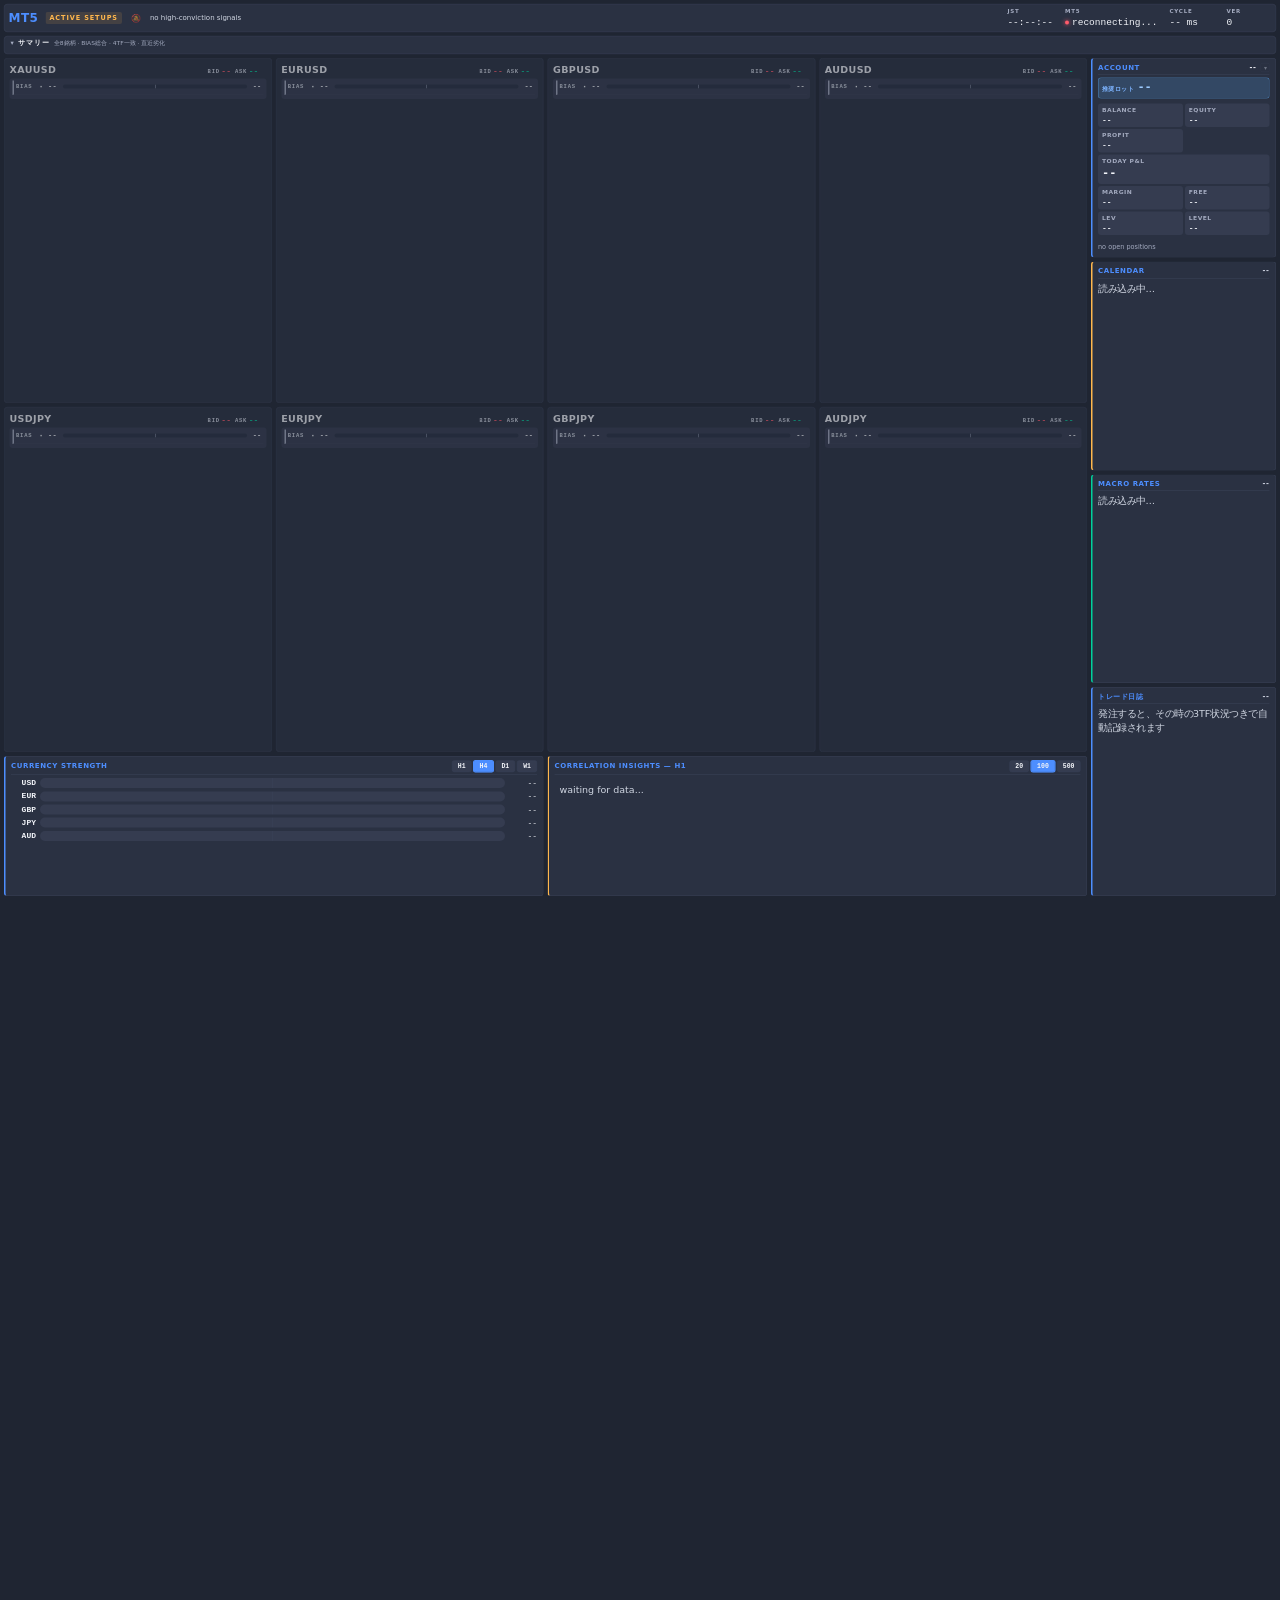
==== static/index.html @ f5095950 "feat(dashboard): trade journal, regime gate, summary bar + trigger-dedup/correlation fixes Accumulat" ====
<!DOCTYPE html>
<html lang="ja">
<head>
  <meta charset="UTF-8">
  <meta name="viewport" content="width=device-width, initial-scale=1">
  <title>MT5 Dashboard</title>
  <link rel="stylesheet" href="/static/app.css">
</head>
<body>

<header class="hdr">
  <div class="hdr-brand">
    <span class="brand-mark">MT5</span>
  </div>
  <div class="hdr-active" data-bind="active-setups">
    <span class="active-label">ACTIVE SETUPS</span>
    <span class="active-bell" data-bind="alert-toggle" role="button" tabindex="0"
          title="高確信アラート">🔕</span>
    <span class="active-chips" data-bind="active-chips"><span class="active-empty">no high-conviction signals</span></span>
  </div>
  <div class="hdr-stats">
    <div class="stat"><div class="stat-label">JST</div><div class="stat-val" data-bind="clock">--:--:--</div></div>
    <div class="stat"><div class="stat-label">MT5</div><div class="stat-val"><span class="dot off" data-bind="conn-dot"></span><span data-bind="conn-text">offline</span></div></div>
    <div class="stat"><div class="stat-label">CYCLE</div><div class="stat-val" data-bind="compute">-- ms</div></div>
    <div class="stat"><div class="stat-label">VER</div><div class="stat-val" data-bind="version">0</div></div>
  </div>
</header>

<details class="summary-bar" data-bind="summary" open>
  <summary class="sb-head">
    <span class="sb-title">サマリー</span>
    <span class="sb-sub">全8銘柄 · BIAS総合 · 4TF一致 · 直近劣化</span>
  </summary>
  <div class="sb-cells" data-bind="summary-cells"></div>
</details>

<main class="grid">
  <section class="symbols" data-bind="symbols-grid"></section>
</main>

<aside class="side">
    <div class="card account-card">
      <div class="card-title">
        <span class="title-accent">Account</span>
        <span class="acc-identity-wrap">
          <span data-bind="acc-identity">--</span>
          <button class="broker-toggle" data-bind="broker-toggle" title="ブローカー切替" aria-haspopup="menu">▾</button>
          <div class="broker-menu" data-bind="broker-menu" hidden></div>
        </span>
      </div>
      <div class="acc-reco" title="検証済みロットラダー: 資金10万円ごとに0.01ロット (上限10)">
        <span class="acc-reco-label">推奨ロット</span>
        <span class="acc-reco-val mono" data-bind="acc-reco">--</span>
        <span class="acc-reco-sub" data-bind="acc-reco-sub"></span>
      </div>
      <div class="acc-grid">
        <div class="acc-cell"><div class="acc-label">Balance</div><div class="acc-val mono" data-bind="acc-balance">--</div></div>
        <div class="acc-cell"><div class="acc-label">Equity</div><div class="acc-val mono" data-bind="acc-equity">--</div></div>
        <div class="acc-cell"><div class="acc-label">Profit</div><div class="acc-val mono" data-bind="acc-profit">--</div></div>
        <div class="acc-cell pnl"><div class="acc-label">Today P&L</div><div class="acc-val big mono" data-bind="acc-today">--</div></div>
        <div class="acc-cell"><div class="acc-label">Margin</div><div class="acc-val mono" data-bind="acc-margin">--</div></div>
        <div class="acc-cell"><div class="acc-label">Free</div><div class="acc-val mono" data-bind="acc-free">--</div></div>
        <div class="acc-cell"><div class="acc-label">Lev</div><div class="acc-val mono" data-bind="acc-lev">--</div></div>
        <div class="acc-cell"><div class="acc-label">Level</div><div class="acc-val mono" data-bind="acc-level">--</div></div>
      </div>
      <div class="acc-positions" data-bind="positions">
        <div class="empty">no open positions</div>
      </div>
    </div>

    <div class="card calendar-card">
      <div class="card-title"><span class="title-accent">Calendar</span><span data-bind="cal-source" class="mute">--</span></div>
      <div class="cal-list" data-bind="calendar"><div class="empty mute">読み込み中…</div></div>
    </div>

    <div class="card macro-card">
      <div class="card-title"><span class="title-accent">Macro Rates</span><span data-bind="macro-status" class="mute">--</span></div>
      <div class="macro-list" data-bind="macro"><div class="empty mute">読み込み中…</div></div>
    </div>

    <div class="card journal-card">
      <div class="card-title"><span class="title-accent">トレード日誌</span><span data-bind="journal-status" class="mute">--</span></div>
      <div class="journal-list" data-bind="journal"><div class="empty mute">発注すると、その時の3TF状況つきで自動記録されます</div></div>
    </div>
  </aside>

<footer class="bottom">
  <section class="card strength-card">
    <div class="card-title">
      <span class="title-accent">Currency Strength</span>
      <span class="pill-group" data-bind="strength-windows"></span>
    </div>
    <div class="strength-rows" data-bind="strength-rows"></div>
  </section>

  <section class="card corr-card">
    <div class="card-title">
      <span class="title-accent">Correlation Insights — H1</span>
      <span class="pill-group" data-bind="corr-windows"></span>
    </div>
    <div class="concentration" data-bind="concentration"></div>
    <div class="corr-list" data-bind="corr-list">
      <div class="empty mute">waiting for data...</div>
    </div>
  </section>
</footer>

<!-- Discretionary order confirmation (mandatory before any live order). -->
<div id="order-confirm" class="order-confirm" hidden>
  <div class="oc-box">
    <div class="oc-title" data-bind="oc-title">注文確認</div>
    <div class="oc-detail" data-bind="oc-detail"></div>
    <div class="oc-result" data-bind="oc-result"></div>
    <div class="oc-actions">
      <button class="oc-cancel" type="button">キャンセル</button>
      <button class="oc-go" type="button">確定して発注</button>
    </div>
  </div>
</div>

<script src="/static/app.js"></script>
</body>
</html>
---- static/app.css ----
/* ============================================================
   MT5 Lite Dashboard — vanilla CSS, no framework.
   Brighter dark-mode palette, big readable type, clear hierarchy.
   ============================================================ */

:root {
    /* --- Surfaces & lines ---------------------------------------------- */
    --bg:           #1f2532;
    --bg-soft:      #283044;
    --panel:        #2a3142;
    --panel-2:      #353c50;
    --border:       #3a4258;
    --border-hover: rgba(255, 255, 255, 0.32);  /* card hover, visible Δ */

    /* --- Foreground tiers (3-step) ------------------------------------- */
    /* --fg     = primary text / numbers
       --fg-2   = labels, secondary text (>=4.5:1 contrast on --bg)
       --fg-3   = footnotes, captions, "dim" tier (>=3:1 contrast) */
    --fg:           #f2f4f9;
    --fg-2:         #d0d6e2;
    --fg-3:         #a4abc0;
    --fg-muted:     #d0d6e2;   /* legacy alias for --fg-2 — keep until sweep */
    --fg-dim:       #a4abc0;   /* legacy alias for --fg-3 */

    /* --- Semantic colours ---------------------------------------------- */
    --buy:          #00d09c;
    --sell:         #ff5b6b;
    --warning:      #ffb74d;
    --critical:     #ff3d54;
    --accent:       #4d8eff;
    --info:         #78aaff;   /* macro-key tint */
    --tier-trusted:      #1f6f54;
    --tier-caution:      #7a5a1e;
    --tier-insufficient: #4a4f5c;

    /* --- Type scale (7-step, pick from these only) --------------------- */
    /* Scale bumped up for readability — every size lives here so the whole
       app grows together; tune these, not individual rules. */
    --text-3xs:     11px;   /* micro caps inside dense badges */
    --text-2xs:     12px;   /* table footnote / pill labels */
    --text-xs:      13px;   /* row text in dense tables */
    --text-sm:      14px;   /* body / card titles */
    --text-md:      16px;   /* emphasised values */
    --text-lg:      19px;   /* hero numbers (acc Equity, P&L) */
    --text-xl:      24px;   /* P&L when hero, stat-val */

    /* --- Weight scale (4-step) ----------------------------------------- */
    --weight-normal: 500;
    --weight-medium: 700;
    --weight-bold:   800;
    --weight-heavy:  900;

    /* --- Spacing scale ------------------------------------------------- */
    --space-1:      2px;
    --space-2:      4px;
    --space-3:      6px;
    --space-4:      8px;     /* primary gap */
    --space-5:      12px;
    --space-6:      16px;
    --space-7:      24px;

    /* --- Letter-spacing (3-step) --------------------------------------- */
    --track-tight:  0.04em;
    --track-normal: 0.08em;
    --track-loose:  0.14em;

    /* --- Layout -------------------------------------------------------- */
    --side-w:       370px;    /* right sidebar (account/calendar/macro) width */

    /* --- Shape & motion ------------------------------------------------ */
    --gap:var(--space-4);     /* legacy alias for --space-4 */
    --radius:       6px;
    --radius-sm:    4px;     /* tags, chips, micro pills */

    /* --- Typefaces ----------------------------------------------------- */
    --mono:         "JetBrains Mono", "Cascadia Mono", "Consolas", monospace;
    --ui:           "Inter", "Segoe UI", "Yu Gothic UI", system-ui, sans-serif;
}

*, *::before, *::after { box-sizing: border-box; }
/* Auto-fit: the dashboard is laid out at a fixed 2560×1440 "design" and the
   running browser is scaled to its actual window via transform — see
   applyDisplayFit() in app.js. The HTML element holds the dark background
   for any letterbox area; transform-origin keeps the scaled body anchored
   to the top-left. */
html { margin:0; padding:0; height: 100%; overflow: hidden; background: var(--bg); }
/* Single body block — was previously declared twice with conflicting props
   (legacy A: typography; legacy B: grid layout). Merged for clarity. */
body {
    margin:0;
    transform-origin: top left;
    background: var(--bg);
    color: var(--fg);
    font-family: var(--ui);
    font-size: var(--text-lg);
    line-height: 1.4;
    overflow: hidden;
    display: grid;
    /* Right sidebar (account/calendar/macro) spans the middle + bottom rows so
       it runs the full height — more room — while the bottom strength /
       correlation row stays under the main column, lining up exactly with the
       expanded panel's two halves (①②). */
    grid-template-columns: 1fr var(--side-w);
    /* Row 2 (auto) is the collapsible summary bar: full width, content-height
       (≈ a single cell row when open, just its header when collapsed). It eats
       into main's 1fr only by what it actually occupies. */
    grid-template-rows: 56px auto 1fr 280px;
    grid-template-areas:
        "header  header"
        "summary summary"
        "main    side"
        "bottom  side";
    gap:var(--gap);
    padding:var(--gap);
    /* Pre-JS fallback so the page is not broken if the script is slow;
       applyDisplayFit() overrides width / height / transform inline. */
    width: 100vw;
    height: 100vh;
}

/* --- Utility classes --------------------------------------------------- */
.mono     { font-family: var(--mono); }
.mute     { color: var(--fg-2); }

/* ============================================================
   Layout: body grid — header (full width) / main (1fr) + side
   (var(--side-w), spans middle+bottom rows) / bottom (under main, 50/50)
   ============================================================ */

.hdr {
    background: var(--panel);
    border: 1px solid var(--border);
    border-radius: var(--radius);
    padding:0 var(--gap);
    display: flex;
    justify-content: space-between;
    align-items: center;
    gap:14px;
}
.hdr-brand { display: flex; align-items: baseline; gap:var(--space-4); flex: 0 0 auto; }

/* Active Setups strip — the headline answer to "act now?". Made
   intentionally loud: the strip is where the trader looks first. */
.hdr-active {
    flex: 1 1 auto;
    display: flex; align-items: center; gap:14px;
    overflow: hidden;
}
.hdr-active .active-label {
    font-size: var(--text-xs); letter-spacing: var(--track-loose); font-weight: var(--weight-heavy);
    color: var(--warning); text-transform: uppercase;
    white-space: nowrap;
    padding:3px var(--space-4);
    border-radius: var(--radius-sm);
    background: rgba(255, 183, 77, 0.12);
}
/* High-conviction alert toggle (bell). Dim when off, cyan-lit when armed,
   amber pulse while waiting for the browser notification permission. */
.hdr-active .active-bell {
    flex: 0 0 auto; cursor: pointer; user-select: none;
    font-size: var(--text-md); line-height: 1; padding:2px 4px;
    border-radius: var(--radius-sm); opacity: 0.55; transition: opacity 120ms, background-color 120ms;
}
.hdr-active .active-bell:hover { opacity: 1; background: rgba(255,255,255,0.06); }
.hdr-active .active-bell.on { opacity: 1; background: rgba(95,179,255,0.18); }
.hdr-active .active-bell.pending { opacity: 1; background: rgba(255,183,77,0.18); }
.hdr-active .active-chips {
    display: flex; gap:10px; flex-wrap: nowrap; overflow: hidden;
    flex: 1 1 auto;
}
.hdr-active .active-empty {
    color: var(--fg-2); font-size: var(--text-sm);
}
.active-chip {
    display: inline-flex; align-items: center; gap:7px;
    padding:5px var(--space-5);
    border-radius: 16px;
    font-family: var(--mono); font-weight: var(--weight-bold); font-size: var(--text-md);
    background: var(--panel-2);
    border: 1px solid var(--border);
    white-space: nowrap;
    transition: border-color 0.15s, box-shadow 0.15s;
}
/* Hover signals interactivity by brightening the border — no translateY
   jitter. The chip is a status read-out, not a button, so the lift was
   visual noise on a data-dense dashboard. */
.active-chip:hover {
    border-color: var(--border-hover);
}
.active-chip .ac-sym   { color: var(--fg); }
.active-chip .ac-side  { font-size: var(--text-sm); letter-spacing: var(--track-normal);
                         font-weight: var(--weight-bold); }
.active-chip .ac-score { color: var(--fg-2); font-size: var(--text-xs); }
/* Strong tier: 1-px coloured ring is enough — the 16px outer glow was
   stacking with .active-chip:hover shadow + .ac-score colour into visual
   noise. Single ring keeps the urgency without the after-effects look. */
.active-chip.strong-buy {
    border-color: var(--buy);
    background: rgba(0, 208, 156, 0.22);
    box-shadow: 0 0 0 1px var(--buy);
}
.active-chip.strong-buy   .ac-side,
.active-chip.strong-buy   .ac-sym { color: var(--buy); }
.active-chip.buy          { border-color: var(--buy);
                            background: rgba(0, 208, 156, 0.10); }
.active-chip.buy          .ac-side,
.active-chip.buy          .ac-sym { color: var(--buy); }
.active-chip.sell         { border-color: var(--sell);
                            background: rgba(255, 91, 107, 0.10); }
.active-chip.sell         .ac-side,
.active-chip.sell         .ac-sym { color: var(--sell); }
.active-chip.strong-sell {
    border-color: var(--sell);
    background: rgba(255, 91, 107, 0.14);     /* lightened from 0.22 so the red text clears 3:1 vs the wash */
    box-shadow: 0 0 0 1px var(--sell);
}
.active-chip.strong-sell  .ac-side,
.active-chip.strong-sell  .ac-sym { color: var(--sell); }
/* #3 regime-degraded: high-conviction but the live rolling PF is ≥30% below the
   16Y baseline → demoted to 様子見. Amber, muted, no directional colour, so it
   reads as "stand aside", not an entry. Alert is suppressed (see fireSetupAlerts). */
.active-chip.degraded {
    border-color: var(--warning);
    border-style: dashed;
    background: rgba(255, 183, 77, 0.08);
    opacity: 0.82;
}
.active-chip.degraded .ac-sym  { color: var(--fg-2); }
.active-chip.degraded .ac-side { color: var(--warning); }
.active-chip.degraded .ac-score { color: var(--fg-3); }
.brand-mark {
    font-size: var(--text-xl);
    font-weight: var(--weight-bold);
    color: var(--accent);
    letter-spacing: var(--track-tight);
}
.hdr-stats { display: flex; gap:var(--space-7); }
.stat { display: flex; flex-direction: column; gap:var(--space-1); min-width: 90px; }
.stat-label {
    font-size: var(--text-3xs); letter-spacing: var(--track-loose);
    font-weight: var(--weight-medium);
    color: var(--fg-3); text-transform: uppercase;   /* muted label vs bright .stat-val */
}
.stat-val {
    font-family: var(--mono); font-size: var(--text-lg); font-weight: var(--weight-normal);
    display: flex; align-items: center; gap:var(--space-3);
}
.dot { width: 8px; height: 8px; border-radius: 50%; display: inline-block; }
.dot.on  { background: var(--buy);  box-shadow: 0 0 8px var(--buy); }
.dot.off { background: var(--sell); box-shadow: 0 0 8px var(--sell); }

/* ============================================================
   Main: symbols grid (the account/calendar/macro aside is a body-level
   column — see the body grid areas above, not nested here)
   ============================================================ */

/* Body-level grid placement (areas defined on <body>). */
.hdr         { grid-area: header; }
.summary-bar { grid-area: summary; }
.grid        { grid-area: main; }
.side        { grid-area: side; }
.bottom      { grid-area: bottom; }

/* ============================================================
   Summary bar (#5) — collapsible, full-width decision strip above the grid.
   One cell per symbol: BIAS composite + 4-TF EMA alignment + 様子見 flag, so
   the order-relevant facts are legible at the top without scanning 8 panels.
   Complements the header's ACTIVE SETUPS (which is high-conviction-only).
   ============================================================ */
.summary-bar {
    background: var(--panel);
    border: 1px solid var(--border);
    border-radius: var(--radius);
    min-width: 0; overflow: hidden;
}
.sb-head {
    display: flex; align-items: baseline; gap:var(--space-4);
    padding:4px var(--space-5);
    cursor: pointer; user-select: none;
    list-style: none;                 /* Firefox default marker */
}
.sb-head::-webkit-details-marker { display: none; }   /* Chrome/Safari marker */
.sb-head::before {
    content: '▾'; color: var(--fg-3); font-size: var(--text-xs);
}
.summary-bar:not([open]) .sb-head::before { content: '▸'; }
.sb-title {
    font-family: var(--mono); font-weight: var(--weight-bold);
    letter-spacing: var(--track-loose); text-transform: uppercase;
    font-size: var(--text-sm); color: var(--fg);
}
.sb-sub { color: var(--fg-3); font-size: var(--text-2xs); }
.sb-cells {
    display: grid;
    grid-template-columns: repeat(8, minmax(0, 1fr));
    gap:var(--space-2);
    padding:0 var(--space-3) var(--space-3);
}
.sb-cell {
    display: flex; flex-direction: column; gap:2px;
    padding:4px 7px; min-width: 0;
    background: var(--panel-2);
    border-radius: var(--radius-sm);
    border-left: 3px solid var(--fg-3);
    cursor: pointer;
}
.sb-cell:hover { background: var(--panel); }
.sb-cell.buy, .sb-cell.strong-buy   { border-left-color: var(--buy); }
.sb-cell.sell, .sb-cell.strong-sell { border-left-color: var(--sell); }
.sb-cell.degraded { border-left-color: var(--warning); border-left-style: dashed; }
.sb-row1 {
    display: flex; align-items: baseline; justify-content: space-between; gap:4px;
}
.sb-sym {
    font-family: var(--mono); font-weight: var(--weight-bold);
    font-size: var(--text-xs); color: var(--fg);
    overflow: hidden; text-overflow: ellipsis;
}
.sb-flag { font-size: var(--text-3xs); color: var(--warning); font-weight: 700; white-space: nowrap; }
.sb-bias { font-family: var(--mono); font-weight: 800; font-size: var(--text-md); }
.sb-bias.buy, .sb-bias.strong-buy   { color: var(--buy); }
.sb-bias.sell, .sb-bias.strong-sell { color: var(--sell); }
.sb-bias.neutral, .sb-bias.na       { color: var(--fg-2); }
.sb-tfs { display: flex; gap:5px; font-family: var(--mono); font-size: var(--text-3xs); }
.sb-tf  { color: var(--fg-3); white-space: nowrap; }
.sb-tf .up { color: var(--buy); }
.sb-tf .dn { color: var(--sell); }
.sb-empty { padding:4px var(--space-5) 8px; color: var(--fg-3); font-size: var(--text-2xs); }

.grid {
    display: grid;
    grid-template-columns: 1fr;   /* sidebar is now a body-level column */
    gap:var(--gap);
    min-height: 0;
}
/* 4×2 panel grid — row 1 = 金 + USD majors, row 2 = JPY crosses.
   Each panel is now ~25% wider than the old 5-col layout, giving the
   in-panel data (BIAS / signal chips / DWS state) real breathing room. */
.symbols {
    display: grid;
    grid-template-columns: repeat(4, minmax(0, 1fr));
    grid-template-rows: repeat(2, minmax(0, 1fr));
    gap:var(--gap);
    min-height: 0;
    overflow: hidden;
}
/* When one panel is clicked to expand, it takes the entire symbols area
   and the other 7 panels are hidden. Click again (or press Esc / ✕) to restore. */
.symbols.has-expanded {
    grid-template-columns: 1fr;
    grid-template-rows: 1fr;
}
.symbols.has-expanded .panel:not(.expanded) { display: none; }

.side {
    display: flex; flex-direction: column; gap:var(--gap);
    min-height: 0; overflow: hidden;
}

/* ============================================================
   Card base
   ============================================================ */

.card {
    background: var(--panel);
    border: 1px solid var(--border);
    border-left: 3px solid var(--accent);
    border-radius: var(--radius);
    padding:var(--space-4) var(--space-5) var(--space-4) 11px;     /* trim left pad 1 px so the 3 px bar doesn't expand the inner area */
    display: flex; flex-direction: column; gap:var(--space-3);
    min-height: 0;
    transition: border-color 0.15s, box-shadow 0.15s;
}
/* Card hover: previous border-color rgba(.16) had ~1.4:1 contrast vs --bg
   so the change was invisible. --border-hover brings it to a clearly visible
   delta while keeping the change subtle on a dense dashboard. */
.card:hover {
    border-color: var(--border-hover);
    box-shadow: 0 2px 8px rgba(0, 0, 0, 0.25);
}
/* Per-card accent colors give each card a glanceable identity bar. */
.account-card   { border-left-color: var(--accent); }
.calendar-card  { border-left-color: var(--warning); }
.macro-card     { border-left-color: var(--buy); }
.strength-card  { border-left-color: var(--accent); }
.corr-card      { border-left-color: var(--warning); }
.card-title {
    display: flex; justify-content: space-between; align-items: baseline;
    font-size: var(--text-sm); font-weight: var(--weight-bold); letter-spacing: var(--track-normal);
    text-transform: uppercase;
    border-bottom: 1px solid var(--border);
    padding-bottom:var(--space-2);
}
.title-accent { color: var(--accent); }

/* ============================================================
   Symbol panel — hero-driven, activity-glow
   ============================================================ */

.panel {
    background: var(--panel);
    border: 1px solid var(--border);
    border-radius: var(--radius);
    padding:var(--space-4) 10px;
    display: flex; flex-direction: column; gap:5px;
    min-height: 0; overflow: hidden;
    transition: border-color 0.2s, box-shadow 0.2s, opacity 0.2s;
    cursor: pointer;
}
/* Hover signals "this is clickable" via border-color only — the previous
   translateY lift jittered the dashboard every time the cursor crossed a
   symbol panel, which is a frequent action on a data dashboard. */
.panel:hover {
    border-color: var(--accent);
    box-shadow: 0 0 0 1px var(--accent);
}
.panel.quiet  { opacity: 0.6; }
.panel.quiet:hover { opacity: 1; }
/* .active and .touch are the highest-signal states (DWS-SMT firing /
   structure touch). Keep the inner ring; drop the outer glow that was
   making the dashboard look like an after-effects template. Border colour
   carries enough urgency. */
.panel.active {
    border-color: var(--warning);
    box-shadow: 0 0 0 1px var(--warning);
}
.panel.touch {
    border-color: var(--critical);
    box-shadow: 0 0 0 1px var(--critical);
}

.panel-head {
    display: flex; justify-content: space-between; align-items: baseline;
    gap:var(--space-4); flex-wrap: nowrap;
}
.panel-sym {
    font-weight: var(--weight-bold);
    color: var(--fg);
    letter-spacing: var(--track-tight);
    font-size: var(--text-lg);
}

.quote {
    display: flex; gap:var(--space-4); align-items: baseline;
    font-family: var(--mono); font-weight: var(--weight-medium);
    font-size: var(--text-md);
    overflow: hidden;
}
.quote .bid { color: var(--sell); }
.quote .ask { color: var(--buy); }
.quote .lbl {
    font-size: var(--text-3xs); letter-spacing: var(--track-loose);
    color: var(--fg-2);
    text-transform: uppercase; font-weight: var(--weight-medium);
    margin-right:3px;
}
.quote .spread {
    color: var(--fg-muted); font-weight: 500;
    font-size: 0.65em;
    align-self: baseline;
}
.quote .age {
    color: var(--fg-dim); font-size: 0.6em; align-self: baseline;
}

/* Panel close button (✕) — visible only when panel is .expanded. */
.panel-close {
    display: none;
    background: var(--panel-2);
    color: var(--fg-muted);
    border: 1px solid var(--border);
    border-radius: 4px;
    font-family: var(--mono); font-weight: 800;
    font-size: var(--text-lg);
    padding:var(--space-2) 10px;
    cursor: pointer;
    line-height: 1;
}
.panel-close:hover { color: var(--fg); border-color: var(--accent); }
.panel.expanded .panel-close { display: inline-block; }

/* ============================================================
   Composite bias badge — the headline answer per symbol.
   ============================================================ */

/* BIAS now lives INSIDE .signals as that block's header (#5 consolidation:
   the headline direction and the per-TF matrix are one card, not two stacked
   blocks). So it drops its own panel chrome (bg/radius) and instead separates
   from the matrix below with a divider. The 2nd column is minmax(0,auto) and
   comp-text ellipsises, so even the large expanded fonts can never overflow. */
.composite {
    display: grid;
    grid-template-columns: auto minmax(0,auto) 1fr auto;
    align-items: center;
    column-gap:var(--space-5);
    font-family: var(--mono);
    font-size: var(--text-sm);
    padding:2px 4px 6px;
    /* 3px left accent kept — paintSignals colours it by direction. */
    border-left: 3px solid var(--fg-3);
    border-bottom: 1px solid var(--border);
    margin-bottom:3px;
}
.composite .comp-label {
    font-size: var(--text-3xs); letter-spacing: var(--track-loose);
    font-weight: var(--weight-bold);
    color: var(--fg-2); text-transform: uppercase;
}
.composite .comp-main {
    display: flex; align-items: center; gap:var(--space-4);
    min-width: 0;
}
.composite .comp-arrow { font-weight: var(--weight-heavy); font-size: var(--text-lg); line-height: 1; }
.composite .comp-text  { font-weight: var(--weight-bold); letter-spacing: var(--track-tight);
                         overflow: hidden; text-overflow: ellipsis; white-space: nowrap; min-width: 0; }
.composite .comp-score { color: var(--fg); font-weight: var(--weight-bold);
                         font-size: var(--text-sm); justify-self: end; }

/* Score gauge — shows -10 ... +10 as a horizontal bar. */
.composite .comp-gauge {
    display: flex; flex-direction: column;
    gap:1px;
    align-self: center;
}
.comp-gauge-track {
    position: relative;
    height: 8px;
    background: var(--bg-soft);
    border-radius: 4px;
    overflow: hidden;
}
.comp-gauge-mid {
    position: absolute; left: 50%; top: 0; bottom: 0;
    width: 1px; background: var(--fg-dim);
    z-index: 1;
}
.comp-gauge-fill {
    position: absolute; top: 0; bottom: 0;
    transition: width 0.25s, left 0.25s, background 0.25s;
}
.comp-gauge-fill.buy  { background: var(--buy); }
.comp-gauge-fill.sell { background: var(--sell); }
.comp-gauge-fill.strong { box-shadow: inset 0 0 4px rgba(255,255,255,0.4); }

/* ============================================================
   ANALYTICS — Trade Plan + Conviction Breakdown + Risk Warnings.
   Hidden by default (no space in compact panel); shown when expanded.
   ============================================================ */
.analytics { display: none; }
.panel.expanded .analytics {
    display: flex; flex-direction: column; gap:var(--space-5);
    overflow-y: auto;
    min-height: 0;
}
.anlx-block {
    background: var(--panel-2);
    /* Normalised to 3px to match .card / .composite border-bar discipline. */
    border-left: 3px solid var(--accent);
    border-radius: var(--radius);
    padding: var(--space-5) var(--space-6);
    display: flex;
    flex-direction: column;
    /* Content-sized — do NOT flex-grow. The old indicator-chart grid wanted to
       fill the column; the current trigger-history + heatmap blocks are
       content-height, so growing only injected dead space below short blocks. */
    flex: 0 0 auto;
}
/* In the expanded panel the analytics column is as tall as the right-hand
   OOS / histogram column. The trigger-CALENDAR block is content-height (a
   compact date-picker), so it no longer flex-grows; the month trade list
   scrolls internally (.tcal-scroll) and the heatmap stays below it. */
.panel.expanded .anlx-triggers { flex: 0 0 auto; min-height: 0; }
.panel.expanded .anlx-triggers .tcal-scroll { max-height: 240px; }
.anlx-title {
    font-size: var(--text-sm); font-weight: var(--weight-bold); letter-spacing: var(--track-loose);
    color: var(--fg); text-transform: uppercase;
    margin-bottom:var(--space-3);
    border-bottom: 1px solid var(--border);
    padding-bottom:var(--space-2);
}
.anlx-title .anlx-sub {
    font-size: var(--text-xs); font-weight: var(--weight-normal); letter-spacing: 0;
    color: var(--fg-3); text-transform: none;
    margin-left:var(--space-4);
}
/* ============================================================
   DWS-SMT panel — 3-TF trend histogram (port of DWS_SMT.mq5).
   Lives in the expanded panel's right column, spanning the
   signals + analytics rows. Hidden in compact mode.
   ============================================================ */
.dws { display: none; }
.panel.expanded .dws {
    flex-direction: column;
    gap:var(--space-4);
    background: var(--panel-2);
    /* 3-px accent matches .anlx-block / .composite / .card discipline. */
    border-left: 3px solid var(--accent);
    border-radius: var(--radius);
    /* Match .anlx-block padding so the two expanded-panel cards align. */
    padding: var(--space-5) var(--space-6);
    min-height: 0;
}
.dws-head {
    display: flex; align-items: baseline; gap:var(--space-4);
    border-bottom: 1px solid var(--border);
    padding-bottom:var(--space-3);
}
.dws-title {
    font-family: var(--mono);
    font-size: var(--text-sm); font-weight: var(--weight-bold); letter-spacing: var(--track-loose);
    color: var(--fg); text-transform: uppercase;
}
.dws-sub { font-size: var(--text-xs); color: var(--fg-2); }
.dws-pills { margin-left:auto; display: flex; gap:var(--space-2); }
/* Primary status headline — current 3-TF alignment + latest trigger.
   Left accent bar turns green/red the moment a side is in control. */
/* Verdict line = a row of distinct chips, each its own visual identity. */
.dws-state {
    display: flex; align-items: center; flex-wrap: wrap; gap: var(--space-3);
    font-family: var(--mono); font-size: var(--text-sm);
    padding:5px 9px; border-radius: var(--radius-sm);
    background: rgba(255, 255, 255, 0.03);
    border-left: 3px solid var(--fg-3);
}
/* STATE pill — filled, direction-coloured: the headline that pops. */
.dws-pill {
    font-weight: 900; letter-spacing: 0.04em; white-space: nowrap;
    padding: 3px 11px; border-radius: 999px;
}
.dws-pill.buy  { color: #04150f; background: var(--buy); }
.dws-pill.sell { color: #1c0205; background: var(--sell); }
.dws-pill.wait { color: var(--warning); background: rgba(255,183,77,0.14);
                 box-shadow: inset 0 0 0 1px rgba(255,183,77,0.55); }
/* SIGNAL chip — faint surface; the direction word carries the colour. */
.dws-chip {
    display: inline-flex; align-items: baseline; gap: 5px; white-space: nowrap;
    padding: 2px 9px; border-radius: var(--radius-sm);
    background: rgba(255,255,255,0.05);
    font-size: var(--text-xs); color: var(--fg-2);
}
.dws-chip .ck { color: var(--fg-3); }
.dws-chip .cv { color: var(--fg-3); }
.dws-chip .tg-buy  { color: var(--buy);     font-weight: 900; }
.dws-chip .tg-sell { color: var(--sell);    font-weight: 900; }
.dws-chip .tg-exit { color: var(--warning); font-weight: 900; }
/* TIME chip — cool (blue) family so "time" is visually apart from buy/sell.
   Floated to the right edge of the verdict row + brightened for at-a-glance. */
.dws-chip.cd {
    margin-left: auto;
    background: rgba(95,179,255,0.22);
    box-shadow: inset 0 0 0 1px rgba(95,179,255,0.65);
}
.dws-chip.cd .dws-cd {
    color: #8fc4ff; font-weight: 900; font-variant-numeric: tabular-nums;
}
/* BIAS ⇄ DWS divergence caveat — secondary line, de-emphasised. */
.dws-sync {
    font-family: var(--mono); font-size: var(--text-xs); font-weight: var(--weight-normal);
    color: var(--fg-3);
    padding:3px 9px; border-radius: var(--radius-sm);
}
.dws-sync.buy      { color: var(--buy); }
.dws-sync.sell     { color: var(--sell); }
.dws-sync.diverge  { color: var(--warning); background: rgba(255, 183, 77, 0.10); }
.dws-sync.conflict { color: var(--sell);    background: rgba(255, 91, 107, 0.13); }
/* Signed P/L numbers — green +, red −. Used by the validation block. */
.dws-num     { font-weight: 800; }
.dws-num.pos { color: var(--buy); }
.dws-num.neg { color: var(--sell); }
.dws-num.warn { color: var(--warning); }
.dws-canvas-wrap {
    /* #5: floor lowered 200→168 so the histogram compresses vertically when the
       expanded panel is short, rather than forcing the panel taller. It still
       flex-fills the available height, so a tall panel is unaffected. */
    flex: 1 1 auto; min-height: 168px; position: relative;
}
.dws-canvas-wrap canvas { display: block; }
.dws-legend {
    display: flex; flex-wrap: wrap; gap:10px;
    font-family: var(--mono); font-size: var(--text-2xs); color: var(--fg-muted);
}
.dws-legend span { display: flex; align-items: center; gap:3px; }
.dws-legend .sw {
    width: 10px; height: 10px; border-radius: 2px; display: inline-block;
}
.dws-legend .tg.buy  { color: var(--buy); }
.dws-legend .tg.sell { color: var(--sell); }
.dws-legend .tg.exit { color: var(--warning); }
.dws-legend .dws-leg-sep { color: var(--fg-dim); margin-left:var(--space-2); }

/* Correlation concentration warning (recommendation 5). */
.concentration:empty { display: none; }
.concentration {
    margin-bottom:var(--space-4); padding:var(--space-4) 10px;
    background: rgba(255, 183, 77, 0.10);
    border-left: 3px solid var(--warning);
    border-radius: 4px;
    font-family: var(--mono); font-size: var(--text-sm);
}
.conc-head { color: var(--warning); font-weight: 800; margin-bottom:var(--space-2); }
.conc-row  { padding:var(--space-1) 0; color: var(--fg-muted); }
.conc-sym  { font-weight: 800; }
.conc-sym.buy  { color: var(--buy); }
.conc-sym.sell { color: var(--sell); }
.conc-tag  { color: var(--fg-muted); }



.composite.strong-buy  { border-left-color: var(--buy);
                         background: rgba(0,208,156,0.18); }
.composite.strong-buy  .comp-arrow, .composite.strong-buy  .comp-text { color: var(--buy); }
.composite.buy         { border-left-color: var(--buy); }
.composite.buy         .comp-arrow, .composite.buy         .comp-text { color: var(--buy); }
.composite.sell        { border-left-color: var(--sell); }
.composite.sell        .comp-arrow, .composite.sell        .comp-text { color: var(--sell); }
.composite.strong-sell { border-left-color: var(--sell);
                         background: rgba(255,91,107,0.18); }
.composite.strong-sell .comp-arrow, .composite.strong-sell .comp-text { color: var(--sell); }
.composite.neutral     .comp-arrow, .composite.neutral     .comp-text { color: var(--fg-muted); }
.composite.na          { opacity: 0.5; }

/* ============================================================
   TF signal matrix — D1 / H4 / H1 / M15 × TREND, RSI, ADX, EMA dist
   ============================================================ */

.signals {
    display: flex; flex-direction: column; gap:1px;
    background: var(--panel-2);
    border-radius: var(--radius);
    padding:var(--space-2) var(--space-3);
    flex: 0 0 auto;
}
/* sig-row: 6-column layout (TF / TREND / EMA / ADX / DI± / RSI). The
   3-px transparent left border reserves space so .strong-buy / .strong-sell
   modifiers can paint into it without shifting the row 3 px to the right. */
.sig-row {
    display: grid;
    grid-template-columns: 28px minmax(0,1fr) 58px 42px 52px 42px;
    gap:var(--space-3);
    align-items: center;
    font-family: var(--mono);
    font-size: var(--text-xs);
    padding:var(--space-1) var(--space-2);
    border-left: 3px solid transparent;
    border-radius: var(--radius-sm);
}
/* Header row — paint AFTER the colour modifiers below so the .sig-head
   transparent left-border wins without `!important`. */
.sig-row.sig-head {
    color: var(--fg-2);
    font-size: var(--text-3xs);
    letter-spacing: var(--track-normal);
    text-transform: uppercase;
    font-weight: var(--weight-bold);
    border-bottom: 1px solid var(--border);
    padding-bottom:var(--space-2);
}
/* Numeric column headers must right-align to match the values below them
   (the data cells use text-align:right via .num). Header was left-aligned
   while values were right-aligned → visual misalignment. */
.sig-row.sig-head > :nth-child(3),
.sig-row.sig-head > :nth-child(4),
.sig-row.sig-head > :nth-child(5),
.sig-row.sig-head > :nth-child(6) {
    text-align: right;
}
.sig-row .tf { color: var(--accent); font-weight: 800; }
.sig-row .trend {
    font-weight: 800; letter-spacing: 0.04em;
    overflow: hidden; text-overflow: ellipsis; white-space: nowrap;
}
.sig-row .num { text-align: right; color: var(--fg); font-weight: 600; }
.sig-row .num.pos  { color: var(--buy);  }
.sig-row .num.neg  { color: var(--sell); }
.sig-row .num.warn { color: var(--warning); font-weight: 800; }
/* RSI extremes split for instant read: overbought=red, oversold=green. */
.sig-row .num.warn-high { color: var(--sell); font-weight: 800; }
.sig-row .num.warn-low  { color: var(--buy);  font-weight: 800; }
.sig-row .num.strong {
    background: rgba(255,183,77,0.18);
    border-radius: 3px;
    padding:0 var(--space-2);
}


.sig-row.strong-buy   { border-left-color: var(--buy);
                        background: rgba(0,208,156,0.14); }
.sig-row.strong-buy   .trend { color: var(--buy); }
.sig-row.buy          { border-left-color: var(--buy); }
.sig-row.buy          .trend { color: var(--buy); }
.sig-row.sell         { border-left-color: var(--sell); }
.sig-row.sell         .trend { color: var(--sell); }
.sig-row.strong-sell  { border-left-color: var(--sell);
                        background: rgba(255,91,107,0.14); }
.sig-row.strong-sell  .trend { color: var(--sell); }
.sig-row.neutral      .trend { color: var(--fg-2); }
.sig-row.na           { opacity: 0.4; }
/* Header transparent border declared LAST so it wins the cascade over the
   colour modifiers above without needing !important. */
.sig-row.sig-head     { border-left-color: transparent; }

/* ============================================================
   Expanded mode — click any panel to focus on it.
   - Larger fonts everywhere
   - 2-column grid layout: full-width head/composite, then the
     signals matrix and analytics stacked in the left column
   - Show EMA column in sig matrix
   - Bigger struct rows
   ============================================================ */

.panel.expanded {
    cursor: default;
    padding:14px 20px;
    display: grid;
    grid-template-areas:
        "head       head"
        "signals    dws"
        "analytics  dws";
    grid-template-columns: 1fr 1fr;
    /* #5 consolidation: BIAS no longer has its own full-width band — it is the
       header INSIDE the signals block now, so the grid drops a row. The signals
       row is min-content (BIAS header + TF table) so no dead gap opens beneath
       it; the analytics row takes the remaining height (1fr) to sit flush under
       the table and fill down beside the DWS panel. The trade controls live
       INSIDE the head row (right of the price), so they add no row. */
    grid-template-rows: auto min-content 1fr;
    column-gap:var(--space-6);
    row-gap:var(--space-5);
    overflow-y: auto;
}
.panel.expanded:hover { transform: none; }
.panel.expanded .panel-head { grid-area: head; position: relative; }
.panel.expanded .signals    { grid-area: signals;   align-self: start; }
.panel.expanded .dws        { grid-area: dws;       display: flex; }
/* Analytics stretches to fill the row height (matches DWS panel) so the
   indicator charts can use the available vertical space instead of leaving
   the left column short. The block itself + the chart grid + canvases all
   grow on the cross-axis below. */
.panel.expanded .analytics  { grid-area: analytics; align-self: stretch;
                              min-height: 0; }

.panel.expanded .panel-sym  { font-size: 36px; }
.panel.expanded .quote      { font-size: 26px; gap:14px; position:absolute; left:50%; top:50%; transform:translate(-50%,-50%); }
/* BIAS as the trend-table header in the (half-width) left column — sized to
   read as a strong headline without the old full-width-band scale that would
   overflow a half-width column. comp-text ellipsises as a final safety net. */
.panel.expanded .composite  { font-size: var(--text-lg); padding:var(--space-2) var(--space-3) var(--space-4); column-gap:var(--space-5); }
.panel.expanded .composite .comp-label { font-size: var(--text-sm); }
.panel.expanded .composite .comp-arrow { font-size: 26px; }
.panel.expanded .composite .comp-text  { font-size: 22px; letter-spacing: 0.04em; }
.panel.expanded .composite .comp-score { font-size: var(--text-lg); }
.panel.expanded .sig-row {
    font-size: var(--text-lg); padding:var(--space-3) var(--space-4);
    /* The signals box sits in the left column only — same width as the
       analytics block stacked below it. The 6 columns (TF|TREND|EMA|ADX|
       DI±|RSI) are fr-sized to fill that box edge-to-edge: no trailing
       spacer, no dead gap. TREND gets the widest share for "STRONG SELL". */
    grid-template-columns: 0.7fr 1.9fr 1.15fr 0.85fr 0.85fr 0.85fr;
}
.panel.expanded .sig-row.sig-head { font-size: var(--text-xs); }

/* ============================================================
   Account card
   ============================================================ */

.account-card { flex: 0 0 auto; }
/* Broker switcher attached to the ACCOUNT identity in the card title. */
.acc-identity-wrap {
    position: relative;
    display: inline-flex;
    align-items: baseline;
    gap:var(--space-2);
}
.broker-toggle {
    background: transparent;
    border: 1px solid var(--border);
    color: var(--fg-muted);
    border-radius: 3px;
    padding:0 5px;
    margin-left:var(--space-2);
    font-size: var(--text-2xs);
    line-height: 1.4;
    cursor: pointer;
    transition: border-color 0.15s, color 0.15s;
}
.broker-toggle:hover { color: var(--accent); border-color: var(--accent); }
.broker-toggle:disabled { opacity: 0.4; cursor: not-allowed; }
.broker-menu {
    position: absolute;
    top: 100%;
    right: 0;
    margin-top:var(--space-2);
    background: var(--panel);
    border: 1px solid var(--border);
    border-radius: 4px;
    box-shadow: 0 4px 16px rgba(0, 0, 0, 0.5);
    z-index: 100;
    min-width: 180px;
    overflow: hidden;
}
.broker-menu[hidden] { display: none; }
.broker-opt {
    display: flex; align-items: center; gap:var(--space-4);
    width: 100%;
    background: transparent;
    border: 0;
    border-bottom: 1px solid var(--border);
    color: var(--fg);
    font-family: var(--mono);
    font-size: var(--text-sm);
    padding:var(--space-4) 10px;
    text-align: left;
    cursor: pointer;
}
.broker-opt:last-child { border-bottom: 0; }
.broker-opt:hover { background: var(--panel-2); }
.broker-opt.active {
    color: var(--accent);
    cursor: default;
}
.broker-opt.active:hover { background: transparent; }
.broker-check {
    width: 12px;
    color: var(--accent);
    text-align: center;
    flex: 0 0 auto;
}
/* Full-screen overlay while the server restarts for a broker switch. */
#broker-switch-overlay {
    position: fixed;
    inset: 0;
    background: rgba(15, 18, 28, 0.85);
    color: var(--fg);
    font-family: var(--mono);
    font-size: var(--text-lg);
    font-weight: var(--weight-medium);
    display: flex;
    align-items: center;
    justify-content: center;
    z-index: 1000;
    backdrop-filter: blur(2px);
}
#broker-switch-overlay.err { color: var(--sell); }
/* Recommended lot — the actionable number, so it gets an accent-tinted band
   above the balance grid (cool accent = "what to do", distinct from the
   green/red money figures below). */
.acc-reco {
    display: flex; align-items: baseline; gap: var(--space-3);
    margin-bottom: var(--space-2);
    padding: var(--space-2) var(--space-4);
    border-radius: var(--radius);
    background: rgba(95, 179, 255, 0.18);
    box-shadow: inset 0 0 0 1px rgba(95, 179, 255, 0.55);
}
.acc-reco-label {
    font-size: var(--text-2xs); font-weight: var(--weight-bold);
    text-transform: uppercase; letter-spacing: var(--track-normal);
    color: #7db4ff;
}
.acc-reco-val {
    font-size: var(--text-xl); font-weight: var(--weight-bold);
    color: #9ccbff; font-variant-numeric: tabular-nums;
}
.acc-reco-sub {
    font-size: var(--text-3xs); color: var(--fg-3); white-space: nowrap;
    margin-left: auto;          /* rule caption floats to the right, muted */
}
.acc-grid {
    display: grid;
    grid-template-columns: repeat(2, minmax(0, 1fr));
    gap:var(--space-2);
}
.acc-cell {
    background: var(--panel-2);
    border-radius: var(--radius);
    padding:var(--space-2) var(--space-4);
}
.acc-cell.pnl { grid-column: span 2; }
.acc-label {
    font-size: var(--text-2xs); font-weight: var(--weight-medium);
    color: var(--fg-3);          /* muted label… */
    text-transform: uppercase;
    letter-spacing: var(--track-normal);
}
.acc-val {
    font-family: var(--mono);
    font-size: var(--text-md);
    font-weight: var(--weight-medium);
    color: var(--fg);            /* …bright figure */
}
/* Today P&L is the hero — clearly larger than the other figures so the
   trader's eye lands on it first. Other balances stay at --text-md for a
   single hierarchy step (was the only "big" number in a panel of numbers). */
.acc-val.big { font-size: var(--text-xl); font-weight: var(--weight-bold); }
.acc-val.pos { color: var(--buy); }
.acc-val.neg { color: var(--sell); }

.acc-positions { margin-top:var(--space-2); }
.acc-positions .empty {
    color: var(--fg-3); font-size: var(--text-xs); padding:var(--space-2) 0;
}
/* Two-line position card so the ✕ close button always fits the narrow
   sidebar (a single-row grid overflowed and clipped ✕ off the right edge). */
.pos-row {
    display: flex; flex-direction: column; gap:2px;
    font-family: var(--mono); font-size: var(--text-xs);
    padding:var(--space-2) var(--space-3); margin-bottom:var(--space-1);
    background: var(--panel-2); border-radius: var(--radius);
    border-left: 3px solid var(--fg-3);
}
.pos-row.buy  { border-left-color: var(--buy); }
.pos-row.sell { border-left-color: var(--sell); }
.pos-line1 { display:flex; align-items:center; gap:var(--space-2); }
.pos-line2 { display:flex; align-items:baseline; justify-content:space-between;
             font-size: var(--text-2xs); color: var(--fg-2); }
.pos-row .pos-sym { font-weight: var(--weight-medium); }
.pos-row .pos-vol { color: var(--fg-3); }
.pos-row .type-buy  { color: var(--buy);  font-weight: var(--weight-bold); }
.pos-row .type-sell { color: var(--sell); font-weight: var(--weight-bold); }
.pos-row .pos-pnl.pos { color: var(--buy);  font-weight: var(--weight-medium); }
.pos-row .pos-pnl.neg { color: var(--sell); font-weight: var(--weight-medium); }
.pos-close {
    margin-left:auto;                       /* pin ✕ to the right edge */
    border:none; background: rgba(255,91,107,0.18); color: var(--sell);
    border-radius:3px; cursor:pointer; font-weight:900; line-height:1;
    padding:3px 9px; font-size: var(--text-xs);
}
.pos-close:hover { background: var(--sell); color:#1c0205; }
.pos-close-all {
    width:100%; margin-bottom:var(--space-2); padding:4px;
    border:1px solid rgba(255,91,107,0.5); background: rgba(255,91,107,0.10);
    color: var(--sell); border-radius: var(--radius); cursor:pointer;
    font-family: var(--mono); font-weight:800; font-size: var(--text-2xs);
}
.pos-close-all:hover { background: var(--sell); color:#1c0205; }

/* ---- Discretionary order controls — live in the EXPANDED panel HEADER, to
   the right of the BID/ASK quote (no extra row → the trigger history keeps its
   space). Hidden in the compact grid. SELL | LOT | BUY, balanced + refined. -- */
.trade-panel { display:none; }
.panel.expanded .panel-head .trade-panel {
    display:flex; align-items:flex-end; gap:var(--space-3);
    margin-left:auto; position:relative;        /* push to the right of the quote; LOT input bottom-aligns with the buttons */
}
.trade-panel.disabled { opacity:0.6; }
.trade-lot-wrap {
    flex:0 0 auto; display:flex; flex-direction:column; gap:3px;
    justify-content:center; align-items:center;
    font-size: var(--text-3xs); color: var(--fg-3);
    text-transform:uppercase; letter-spacing: var(--track-normal);
}
.trade-lot-wrap input {
    width:66px; box-sizing:border-box; padding:6px 4px; text-align:center;
    background: var(--panel-2); border:1px solid var(--border); border-radius:6px;
    color: var(--fg); font-family: var(--mono); font-weight: var(--weight-bold);
    font-size: var(--text-md); line-height:1;
}
.trade-lot-wrap input:focus { outline:none; border-color: var(--accent);
    box-shadow:0 0 0 2px rgba(77,142,255,0.25); }
.trade-note {
    position:absolute; top:100%; right:0; margin-top:4px; white-space:nowrap;
    font-size: var(--text-2xs); color: var(--warning);
}
.trade-note:empty { display:none; }
.trade-btn {
    flex:0 0 auto; min-width:108px; position:relative; overflow:hidden;
    display:flex; align-items:center; justify-content:center; gap:7px;
    padding:9px 18px; border:none; border-radius: var(--radius);
    font-family: var(--mono); font-weight:900; letter-spacing:0.10em;
    font-size: var(--text-sm); cursor:pointer;
    transition: transform .08s ease, box-shadow .16s ease, filter .16s ease;
}
/* glossy top sheen for depth */
.trade-btn::before {
    content:''; position:absolute; inset:0; pointer-events:none;
    background: linear-gradient(180deg, rgba(255,255,255,0.22), rgba(255,255,255,0) 58%);
}
.trade-btn .tb-ar { font-size: 0.82em; opacity:0.92; }
.trade-btn .tb-lbl { position:relative; }
.trade-btn.sell {
    color:#fff;
    background: linear-gradient(180deg, #ff7a86 0%, #ec3b4d 100%);
    box-shadow: 0 3px 13px rgba(255,91,107,0.34), inset 0 0 0 1px rgba(255,255,255,0.14);
}
.trade-btn.buy {
    color:#042b20;
    background: linear-gradient(180deg, #28e6b6 0%, #00bf8c 100%);
    box-shadow: 0 3px 13px rgba(0,208,156,0.34), inset 0 0 0 1px rgba(255,255,255,0.18);
}
.trade-btn:hover:not(:disabled) { transform: translateY(-1px); filter: brightness(1.07); }
.trade-btn.sell:hover:not(:disabled) { box-shadow: 0 5px 18px rgba(255,91,107,0.50), inset 0 0 0 1px rgba(255,255,255,0.20); }
.trade-btn.buy:hover:not(:disabled)  { box-shadow: 0 5px 18px rgba(0,208,156,0.50), inset 0 0 0 1px rgba(255,255,255,0.24); }
.trade-btn:active:not(:disabled) { transform: translateY(0) scale(0.985); filter: brightness(0.96); box-shadow: inset 0 2px 6px rgba(0,0,0,0.30); }
.trade-btn:focus-visible { outline:2px solid var(--accent); outline-offset:2px; }
.trade-btn:disabled { cursor:not-allowed; filter:grayscale(0.75) brightness(0.62); box-shadow:none; }
/* ---- Order confirmation modal (mandatory before any live order) ---- */
.order-confirm {
    position:fixed; inset:0; z-index:1000;
    background: rgba(4,8,18,0.66); backdrop-filter: blur(2px);
    display:flex; align-items:center; justify-content:center;
}
.order-confirm[hidden] { display:none; }
.oc-box {
    width:min(420px, 92vw); background: var(--panel); border-radius: var(--radius);
    box-shadow:0 18px 60px rgba(0,0,0,0.6), inset 0 0 0 1px var(--border);
    padding:var(--space-5); display:flex; flex-direction:column; gap:var(--space-3);
    font-family: var(--mono);
}
.oc-title { font-size: var(--text-lg); font-weight:900; letter-spacing:0.04em; }
.oc-title.buy  { color: var(--buy); }
.oc-title.sell { color: var(--sell); }
.oc-title.warn { color: var(--warning); }
.oc-detail { display:flex; flex-direction:column; gap:4px; font-size: var(--text-sm); color: var(--fg-2); }
.oc-detail b { color: var(--fg); }
.oc-detail .pos { color: var(--buy); } .oc-detail .neg { color: var(--sell); }
.oc-result { min-height:1em; font-size: var(--text-xs); }
.oc-result.ok  { color: var(--buy); }
.oc-result.err { color: var(--sell); }
.oc-actions { display:flex; gap:var(--space-3); justify-content:flex-end; }
.oc-actions button {
    padding:7px 16px; border:none; border-radius: var(--radius-sm);
    font-family: var(--mono); font-weight:800; font-size: var(--text-sm); cursor:pointer;
}
.oc-cancel { background: var(--panel-2); color: var(--fg-2); }
.oc-go { background: var(--accent); color:#04150f; }
.oc-go:disabled { opacity:0.6; cursor:default; }

/* ============================================================
   Calendar card
   ============================================================ */

/* Calendar and Macro share the remaining sidebar height (account is fixed),
   each scrolling internally so neither is clipped when the sidebar is short. */
.calendar-card { flex: 1 1 0; min-height: 0; }
.macro-card    { flex: 1 1 0; min-height: 0; }
.journal-card  { flex: 1 1 0; min-height: 0; }
/* Calendar + Macro + Journal lists share one identical scroll treatment so the
   sidebar panels match (and match the trigger-calendar list scroll). */
.cal-list,
.macro-list,
.journal-list {
    display: flex; flex-direction: column; gap:var(--space-1);
    overflow-y: auto; min-height: 0; flex: 1;
    scrollbar-width: thin;
    scrollbar-color: rgba(255,255,255,0.22) transparent;
}
.cal-list::-webkit-scrollbar,
.macro-list::-webkit-scrollbar,
.journal-list::-webkit-scrollbar { width: 7px; }
.cal-list::-webkit-scrollbar-thumb,
.macro-list::-webkit-scrollbar-thumb,
.journal-list::-webkit-scrollbar-thumb {
    background: rgba(255,255,255,0.20); border-radius: 4px;
}
.cal-row {
    display: grid;
    grid-template-columns: 46px 46px 34px 36px 1fr;
    gap:var(--space-3);
    align-items: center;
    font-family: var(--mono); font-size: var(--text-sm);
    padding:5px 7px;
    background: var(--panel-2);
    border-radius: var(--radius);
    border-left: 3px solid var(--fg-3);
    transition: background 0.12s;
}
/* Background-only hover signals scannability without shifting the row 2px
   to the right — the previous translateX made every cursor pass jitter. */
.cal-row:hover { background: rgba(255, 255, 255, 0.06); }
.cal-row .cal-date { color: var(--fg-2); font-weight: var(--weight-medium); }
.cal-row .time     { color: var(--warning); font-weight: var(--weight-medium); }
.cal-row .ccy      { color: var(--fg); font-weight: var(--weight-bold); text-align: center;
                     padding:1px var(--space-2); border-radius: 3px;
                     background: rgba(255, 255, 255, 0.04); }
.cal-row .cat      { font-size: var(--text-2xs); font-weight: var(--weight-bold);
                     text-align: center; padding:1px var(--space-2);
                     border-radius: 3px; letter-spacing: var(--track-tight); }
/* Category badges use lighter tints of accent/warning to read against the
   tinted backgrounds — pulled from the same palette as the .cat.* bg colours
   so the chip reads as a single coloured unit. */
.cal-row .cat.rate { background: rgba(77, 142, 255, 0.25); color: #cfe0ff; }
.cal-row .cat.emp  { background: rgba(255, 183, 77, 0.22); color: #ffe2b3; }
.cal-row .cat.oth  { background: rgba(255, 255, 255, 0.08); color: var(--fg-2); }
.cal-row .title    { color: var(--fg); font-size: var(--text-xs);
                     overflow: hidden; text-overflow: ellipsis; white-space: nowrap; }
/* Currency-coloured left border so the reader can identify which
   currency's event a row affects without parsing the ccy text. */
.cal-row[data-ccy="USD"] { border-left-color: #4d8eff; }
.cal-row[data-ccy="EUR"] { border-left-color: #7e6cd0; }  /* nudged from #6f5dc6 to clear WCAG 3:1 vs --bg */
.cal-row[data-ccy="GBP"] { border-left-color: #c660bf; }
.cal-row[data-ccy="JPY"] { border-left-color: #d9395d; }
.cal-row[data-ccy="AUD"] { border-left-color: #d9853b; }
.cal-row[data-ccy="CHF"] { border-left-color: #4ac76a; }
.cal-row[data-ccy="NZD"] { border-left-color: #2a8db5; }
.cal-row[data-ccy="CAD"] { border-left-color: #d04545; }
/* Highlight today / tomorrow to give the scan a temporal anchor. */
.cal-row.today    { background: rgba(255, 183, 77, 0.10); }
.cal-row.today .cal-date { color: var(--warning); }
.cal-row.tomorrow .cal-date { color: var(--fg); }

/* ============================================================
   Bottom: strength + correlation
   ============================================================ */

.bottom {
    display: grid;
    grid-template-columns: 1fr 1fr;
    gap:var(--gap);
    min-height: 0;
}
.strength-card { min-height: 0; }
.strength-rows {
    display: flex; flex-direction: column; gap:var(--space-2);
    overflow-y: auto;
    flex: 1;
}
.s-row {
    display: grid;
    grid-template-columns: 50px 1fr 56px;
    gap:var(--space-4); align-items: center;
    font-family: var(--mono); font-size: var(--text-md);
}
.s-row .ccy { color: var(--fg); font-weight: var(--weight-bold); text-align: right;
              display: inline-flex; align-items: baseline; justify-content: flex-end; gap:var(--space-3); }
.s-row .val { color: var(--fg); text-align: right; }
.s-row .bar-track {
    position: relative; height: 20px;
    background: var(--panel-2); border-radius: 10px; overflow: hidden;
}
.s-row .bar-mid {
    position: absolute; left: 50%; top: 0; bottom: 0;
    width: 1px; background: var(--border);
}
.s-row .bar {
    position: absolute; top: 0; bottom: 0;
    transition: width 0.25s, left 0.25s;
}
.s-row .bar.pos { background: var(--buy); }
.s-row .bar.neg { background: var(--sell); }
.s-row .bar.ref {
    background: var(--warning);
    background-image: repeating-linear-gradient(45deg,
        transparent, transparent 4px,
        rgba(0,0,0,0.25) 4px, rgba(0,0,0,0.25) 8px);
}

.corr-card { min-height: 0; }
canvas { display: block; max-width: 100%; flex: 1; min-height: 0; }

/* Correlation Insights list — replaces the heatmap. */
.corr-list {
    display: flex; flex-direction: column; gap:3px;
    overflow-y: auto;
    flex: 1; min-height: 0;
    padding-right:var(--space-2);
}
.corr-section-title {
    font-size: var(--text-2xs); font-weight: var(--weight-bold); letter-spacing: var(--track-loose);
    color: var(--fg-2);
    text-transform: uppercase;
    margin:var(--space-3) 0 var(--space-1);
    border-bottom: 1px dashed var(--border);
    padding-bottom:var(--space-1);
}
.corr-section-title.warn { color: var(--warning); }
.corr-row {
    display: grid;
    grid-template-columns: minmax(150px, 1.4fr) 1fr 60px 70px;
    gap:var(--space-4);
    align-items: center;
    font-family: var(--mono); font-size: var(--text-sm);
    padding:var(--space-2) var(--space-4);
    background: var(--panel-2);
    border-radius: var(--radius);
    border-left: 3px solid var(--fg-dim);
}
.corr-row .pair { color: var(--fg); font-weight: 600; }
.corr-row .pair b { color: var(--fg); font-weight: 800; }
.corr-row .bar {
    height: 10px; background: var(--bg-soft);
    border-radius: 5px; overflow: hidden; position: relative;
}
.corr-row .bar i {
    display: block; height: 100%;
    transition: width 0.25s;
}
.corr-row.pos .bar i { background: var(--buy); }
.corr-row.neg .bar i { background: var(--sell); }
.corr-row.pos { border-left-color: var(--buy); }
.corr-row.neg { border-left-color: var(--sell); }
.corr-row .val { text-align: right; font-weight: 800; }
.corr-row.pos .val { color: var(--buy);  }
.corr-row.neg .val { color: var(--sell); }
.corr-row .lbl { font-size: var(--text-2xs); color: var(--fg-muted); text-align: right; }
.corr-row.very-strong { box-shadow: inset 0 0 0 1px rgba(255,183,77,0.25); }
.corr-row.very-strong .lbl { color: var(--warning); font-weight: 700; }
.corr-row.diverge {
    grid-template-columns: minmax(150px, 1.4fr) 1fr 90px;
    background: rgba(255,183,77,0.10);
    border-left-color: var(--warning);
}
.corr-row.diverge .div-detail {
    color: var(--fg); font-weight: 600;
}
.corr-row.diverge .lbl.warn { color: var(--warning); font-weight: 800; }
.corr-list .empty { padding:10px; }

/* Pill buttons (window selectors) */
.pill-group { display: flex; gap:var(--space-2); }
.pill {
    background: var(--panel-2); color: var(--fg);
    border: 1px solid var(--border); border-radius: 4px;
    padding:3px 11px;
    font-family: var(--mono); font-size: var(--text-xs);
    cursor: pointer; user-select: none;
    font-weight: 700;
    transition: background 0.12s, color 0.12s, border-color 0.12s;
}
.pill:hover { background: var(--panel); border-color: var(--accent); }
.pill.on {
    background: var(--accent); color: var(--fg);
    border-color: var(--accent);
    box-shadow: 0 0 0 1px var(--accent);
}
/* Window size beyond the bars currently loaded — not selectable until enough
   history accumulates. Greyed + not-allowed so the unavailable option reads as
   "temporarily out of range", not broken. */
.pill-disabled {
    opacity: 0.4; cursor: not-allowed;
    background: var(--panel-2); color: var(--fg-3);
    border-color: var(--border); box-shadow: none;
}
.pill-disabled:hover { background: var(--panel-2); border-color: var(--border); }

/* Scrollbar */
::-webkit-scrollbar { width: 7px; height: 7px; }
::-webkit-scrollbar-track { background: transparent; }
::-webkit-scrollbar-thumb { background: var(--panel-2); border-radius: 3px; }
::-webkit-scrollbar-thumb:hover { background: var(--fg-dim); }

/* DWS-SMT signal-validation confidence block — the panel's headline
   "is this signal trustworthy?" block, emphasised over the surrounding
   state/sync lines via a slightly larger font, more padding, a brighter
   background and a tier-coloured left accent bar. Uses the same monospace
   family as the rest of the DWS panel (.dws-state / .dws-sync) and the
   broader app-wide numeric convention (.bias chip / .stat-val / .acc-val). */
.dws-validation {
    font-family: var(--mono);
    font-size: var(--text-sm);
    padding:10px var(--space-5);
    border-radius: var(--radius-sm);
    color: var(--fg);
    background: rgba(255, 255, 255, 0.055);
    border-left: 3px solid var(--fg-3);
    box-shadow: 0 0 0 1px rgba(255, 255, 255, 0.04);
}
/* Validation tier accent — same hue family as the chip background swatch so
   the left border and the chip read as a single visual unit. */
.dws-validation.trusted      { border-left-color: #2da27c; }
.dws-validation.caution      { border-left-color: #c08a2a; }
.dws-validation.insufficient { border-left-color: #6a7180; }
/* Regime banner — shown ABOVE the panel when the live rolling PF has drifted far
   from the 16Y baseline. Loud amber when worse (don't trust the long-run during a
   drawdown); quiet green when materially better. */
.dws-regime {
    font-size: var(--text-sm); line-height: 1.35;
    padding:6px var(--space-4); border-radius: var(--radius-sm);
    margin-bottom:9px;
}
.dws-regime b { font-weight: 800; }
.dws-regime em { font-style: normal; color: var(--fg-2); }
.dws-regime .neg { color: var(--sell); font-weight: 800; }
.dws-regime .pos { color: var(--buy); font-weight: 800; }
.dws-regime.warn {
    color: #ffe2b3; background: rgba(255,91,107,0.14);
    border:1px solid rgba(255,91,107,0.45);
}
.dws-regime.good {
    color: var(--fg-2); background: rgba(0,208,156,0.10);
    border:1px solid rgba(0,208,156,0.30);
}
.dws-vhead {
    display: flex; align-items: center; gap:var(--space-4);
    margin-bottom:9px;
}
.dws-validation .dws-vtier {
    font-weight: 800;
    padding:var(--space-1) 9px;
    border-radius: 3px;
    white-space: nowrap;
    font-size: var(--text-sm);
    letter-spacing: 0.04em;
}
.dws-validation.trusted      .dws-vtier { background: var(--tier-trusted);      color: var(--fg); }
.dws-validation.caution      .dws-vtier { background: var(--tier-caution);      color: var(--fg); }
.dws-validation.insufficient .dws-vtier { background: var(--tier-insufficient); color: var(--fg); }
.dws-vlabel {
    font-size: var(--text-xs); letter-spacing: 0.06em;
    color: var(--fg-muted);
}
/* Metric list — one row per figure, label left / value right. The panel
   column is too narrow to pack two metrics side by side without the old
   cramped feel, so each gets its own full-width line with a roomy gap. */
.dws-vstats {
    display: flex;
    flex-direction: column;
    gap:7px;
}
.dws-vcell {
    display: flex;
    flex-direction: column;
    gap:3px;
}
.dws-vrow {
    display: flex;
    justify-content: space-between;
    align-items: baseline;
    gap:var(--space-4);
    line-height: 1.4;
}
/* Collapsible per-metric / header / verdict / rolling explanations.
   Default = HIDDEN. The "説明" toggle in the validation header sets a
   .desc-open class on the .dws-validation wrapper which reveals every
   description inside. Per-symbol open state is persisted to localStorage
   so the user opens once and the choice survives reloads.

   Color hierarchy (so the eye can scan, not a wall of identical white):
     - Body text:   dim grey rgba(255,255,255,.55)   — easy to skim
     - <b> keyword: amber  #d4a02a                   — methodology / terms
     - <em>:        cyan   #5fb3ff                   — numeric callouts
     - .dws-sig:    green  var(--buy)                — significance pass */
.dws-vdesc,
.dws-vhead-desc,
.dws-vverdict-desc,
.dws-vsec-desc {
    display: none;
    font-size: var(--text-xs);
    line-height: 1.6;
    color: rgba(255, 255, 255, 0.55);
    padding:5px var(--space-4) 7px var(--space-4);
    background: rgba(255, 255, 255, 0.025);
    border-left: 2px solid rgba(212, 160, 42, 0.40);
    border-radius: 2px;
    margin:var(--space-1) 0 var(--space-2) 0;
}
.dws-vdesc b,
.dws-vhead-desc b,
.dws-vverdict-desc b,
.dws-vsec-desc b {
    color: #d4a02a;
    font-weight: 700;
}
.dws-vdesc em,
.dws-vhead-desc em,
.dws-vverdict-desc em,
.dws-vsec-desc em {
    color: #5fb3ff;
    font-style: normal;
    font-weight: 700;
}
.dws-vverdict-desc .dws-sig {
    color: var(--buy);
    font-weight: 700;
}

/* Header section gets a wider accent so it visually owns the whole card. */
.dws-vhead-desc {
    background: rgba(56, 161, 105, 0.05);
    border-left-color: rgba(56, 161, 105, 0.55);
}
.dws-vverdict-desc {
    background: rgba(212, 160, 42, 0.06);
    border-left-color: rgba(212, 160, 42, 0.55);
}
.dws-vsec-desc {
    background: rgba(255, 255, 255, 0.02);
    border-left-color: rgba(255, 255, 255, 0.25);
}

/* Reveal every description when the parent .dws-validation has .desc-open. */
.dws-validation.desc-open .dws-vdesc,
.dws-validation.desc-open .dws-vhead-desc,
.dws-validation.desc-open .dws-vverdict-desc,
.dws-validation.desc-open .dws-vsec-desc {
    display: block;
}
.dws-validation.desc-open .dws-vstats .dws-vcell:last-child .dws-vdesc {
    border-bottom: none;
}

/* "説明" disclosure toggle — informational button in the validation header.
   Uses the same cyan accent the description body uses for <em> numerics,
   so the visual language ties button → revealed content. Prominent enough
   that the user can find it at a glance, restrained enough that it does
   not compete with the tier / verdict badges. */
.dws-vexplain {
    appearance: none;
    border: 1px solid rgba(95, 179, 255, 0.55);
    border-radius: 4px;
    color: #5fb3ff;
    background: rgba(95, 179, 255, 0.10);
    font-size: var(--text-xs);
    font-weight: 700;
    letter-spacing: 0.06em;
    padding:var(--space-1) 9px var(--space-1) var(--space-4);
    cursor: pointer;
    display: inline-flex; align-items: center; gap:var(--space-2);
    flex: 0 0 auto;
    line-height: 1.3;
    transition: background-color 90ms ease-out, border-color 90ms ease-out;
}
.dws-vexplain:hover {
    background: rgba(95, 179, 255, 0.22);
    border-color: rgba(95, 179, 255, 0.85);
    color: #8fcaff;
}
.dws-vexplain:focus-visible {
    outline: 2px solid rgba(95, 179, 255, 0.70);
    outline-offset: 1px;
}
.dws-validation.desc-open .dws-vexplain {
    background: rgba(95, 179, 255, 0.28);
    border-color: rgba(95, 179, 255, 1);
    color: #ffffff;
    box-shadow: 0 0 0 1px rgba(95, 179, 255, 0.55);
}
.dws-vexplain-icon { font-size: var(--text-3xs); line-height: 1; }
.dws-vexplain-label { letter-spacing: 0.10em; }

/* Secondary rolling block — same description style as primary metrics. */
.dws-vsec-row {
    display: flex; align-items: center; gap:var(--space-4);
    flex-wrap: wrap;
    line-height: 1.4;
}
/* Label / value colour split — the label (項目) is muted secondary text, the
   figure (数字) is bright primary. Never the same colour: the eye should jump
   straight to the number. */
.dws-vk {
    color: var(--fg-3);
    font-weight: 600;
    letter-spacing: 0.04em;
    white-space: nowrap;
}
.dws-vv {
    color: var(--fg);
    font-weight: 800; white-space: nowrap;
    font-variant-numeric: tabular-nums;
    font-size: var(--text-md);
}
/* PF-vs-baseline drift indicator next to the live PF value. */
.dws-pf-drift {
    font-weight: 800;
    font-size: var(--text-xs);
    margin-left:var(--space-2);
    padding:1px 5px;
    border-radius: 3px;
    background: rgba(255, 255, 255, 0.06);
}
.dws-pf-drift.pos { color: var(--buy); }
.dws-pf-drift.neg { color: var(--sell); }
.dws-pf-drift.warn {
    box-shadow: 0 0 0 1px currentColor;
    background: rgba(255, 255, 255, 0.10);
}
/* Rolling PF sparkline at the bottom of the OOS validation block. */
.dws-vspark {
    display: block;
    width: 100%;
    height: 22px;
    margin-top:var(--space-3);
}

/* ============================================================
   16Y deep-history evaluation — primary OOS display
   ============================================================ */

/* Period-drift verdict badge in the validation header.
   STABLE = green outline, DRIFT = amber, REGIME-CHANGE = red. */
.dws-vverdict {
    font-weight: 800;
    font-size: var(--text-2xs);
    letter-spacing: 0.06em;
    padding:var(--space-1) 7px;
    border-radius: 3px;
    margin-left:auto;
    flex: 0 0 auto;
    cursor: help;
    white-space: nowrap;
}
.dws-vverdict.stable {
    color: var(--buy);
    background: rgba(56, 161, 105, 0.12);
    box-shadow: inset 0 0 0 1px rgba(56, 161, 105, 0.55);
}
.dws-vverdict.drift {
    color: #d4a02a;
    background: rgba(212, 160, 42, 0.14);
    box-shadow: inset 0 0 0 1px rgba(212, 160, 42, 0.55);
}
.dws-vverdict.regime {
    color: var(--sell);
    background: rgba(229, 62, 62, 0.14);
    box-shadow: inset 0 0 0 1px rgba(229, 62, 62, 0.55);
}

/* Secondary "直近 ローリング ~7M" line below the 16Y headline metrics. */
.dws-vsecondary {
    display: flex; align-items: center; gap:var(--space-4);
    margin-top:var(--space-4);
    padding-top:7px;
    border-top: 1px dashed rgba(255, 255, 255, 0.18);
    font-size: var(--text-xs);
    color: var(--fg);
    line-height: 1.4;
    flex-wrap: wrap;
}
.dws-vsec-label {
    font-weight: 800; letter-spacing: 0.06em;
    color: var(--fg-dim);
    text-transform: uppercase;
    flex: 0 0 auto;
    font-size: var(--text-2xs);
}
.dws-vsec-fig {
    font-weight: 700;
    font-variant-numeric: tabular-nums;
    color: var(--fg);
    flex: 1 1 auto;
}
.dws-vsec-empty {
    color: var(--fg-dim);
    font-style: normal;
    font-weight: var(--weight-medium);
}


/* ============================================================
   Macro / rate-differential panel
   ----------------------------------------------------------------
   Compact 3-col header + full-width direction label:

     [pair]   [base/quote rates]   [differential]
     [─────── direction label, allowed to wrap ───────]

   The previous 4-col grid with 1fr 1fr split mis-aligned the two
   rate cells across rows (right-aligned text in independent cells
   landed at different X positions). Collapsing base+quote into a
   SINGLE text element fixes that and frees up the differential to
   sit as a proper third column.

   Data values render in --fg (white) — the previous --fg-3 dim grey
   on the rate cells failed the "金利表示は読みやすく" requirement.
   ============================================================ */
.macro-row {
    display: grid;
    grid-template-columns: 56px 1fr auto;
    grid-template-areas:
        "pair rates diff"
        "dir  dir   dir";
    column-gap:var(--space-3);
    row-gap:var(--space-1);
    font-size: var(--text-xs);
    padding:var(--space-3) var(--space-2);
    align-items: baseline;
    color: var(--fg);
}
.macro-row + .macro-row { border-top: 1px solid var(--border); }
.macro-pair  { grid-area: pair;  font-weight: var(--weight-bold); }
/* Combined "base / quote" rate string — one text node, one alignment,
   no per-cell drift across rows. All values render in --fg for readability. */
.macro-rates { grid-area: rates; color: var(--fg); text-align: right;
               font-family: var(--mono); font-variant-numeric: tabular-nums; }
.macro-rates .sep { color: var(--fg-3); margin:0 3px; }
.macro-diff  { grid-area: diff;  text-align: right; min-width: 48px;
               font-weight: var(--weight-bold); font-family: var(--mono);
               font-variant-numeric: tabular-nums; color: var(--fg); }
.macro-dir   { grid-area: dir;
               color: var(--fg);
               font-size: var(--text-2xs);
               letter-spacing: var(--track-tight); }
.macro-diff.pos, .macro-dir.pos  { color: var(--buy); }
.macro-diff.neg, .macro-dir.neg  { color: var(--sell); }
.macro-diff.mute, .macro-dir.mute { color: var(--fg-3); }
/* DWS sync line when the alignment fights the rate differential */
.dws-sync.macro-counter { color: var(--warning); }
/* Real-yield daily-change figure in the macro key block */
.macro-rynum.pos  { color: var(--buy); }
.macro-rynum.neg  { color: var(--sell); }
.macro-rynum.mute { color: var(--fg-3); }

/* Key macro indicators (real yield + US employment) — lead the panel,
   visually heavier than the per-pair rows below. */
.macro-key {
    display: flex;
    gap:var(--space-4);
    align-items: center;
    flex-wrap: wrap;
    font-size: var(--text-sm);
    padding:var(--space-3) var(--space-4);
    margin-bottom:var(--space-3);
    background: rgba(120, 170, 255, 0.10);
    border-left: 3px solid var(--info);
    border-radius: var(--radius-sm);
}
/* Label hugs the left; margin-right:auto pushes the value + delta to the
   right edge so the figures line up with the per-pair rows below. */
.macro-key-label { color: var(--fg-3); min-width: 96px; font-weight: var(--weight-medium);
                   margin-right: auto; }
.macro-key-val   { font-weight: var(--weight-bold); font-size: var(--text-md); color: var(--fg);
                   text-align: right; }
.macro-key .macro-rynum { text-align: right; }


/* ============================================================
   Trade journal (discretionary) — sidebar panel. One row per placed order
   with a compact 3TF EMA-side context strip, so a trade reads against the
   alignment it was taken on. Class prefix jr-* is unique (no collision).
   ============================================================ */
.jr-row {
    padding:var(--space-3) var(--space-2);
    font-size: var(--text-xs);
    color: var(--fg);
}
.jr-row + .jr-row { border-top: 1px solid var(--border); }
.jr-head {
    display: flex; align-items: baseline; gap:var(--space-2);
    flex-wrap: wrap;
}
.jr-side {
    font-weight: var(--weight-bold); font-size: var(--text-2xs);
    letter-spacing: var(--track-tight);
    padding:1px 5px; border-radius: var(--radius-sm);
}
.jr-side.buy  { color: var(--buy);  background: rgba(64, 200, 120, 0.14); }
.jr-side.sell { color: var(--sell); background: rgba(240, 90, 90, 0.14); }
.jr-sym  { font-weight: var(--weight-bold); }
.jr-lots { color: var(--fg-2); font-variant-numeric: tabular-nums; }
.jr-px   { color: var(--fg-2); font-variant-numeric: tabular-nums; }
.jr-time { margin-left: auto; font-size: var(--text-2xs); white-space: nowrap; }
/* 3TF context chips — EMA side drives ↑/↓ + colour, ADX rides along small. */
.jr-ctx {
    display: flex; gap:var(--space-1); flex-wrap: wrap;
    margin-top:var(--space-1);
}
.jr-tf {
    font-family: var(--mono); font-size: var(--text-2xs);
    padding:1px 5px; border-radius: var(--radius-sm);
    border: 1px solid var(--border);
    white-space: nowrap;
}
.jr-tf.up { color: var(--buy);  border-color: rgba(64, 200, 120, 0.40); }
.jr-tf.dn { color: var(--sell); border-color: rgba(240, 90, 90, 0.40); }
.jr-tf i  { font-style: normal; color: var(--fg-3); margin-left: 2px; }
.jr-sub { margin-top:2px; font-size: var(--text-2xs); font-family: var(--mono); }


/* ============================================================
   Analytics: (A) recent trigger history + (B) hourly win-rate heatmap.
   Both empirical — A is the live DWS-SMT feedback loop, B is the 16Y OOS
   per-hour win rate. Live in the expanded panel's left column.
   ============================================================ */

/* (B) Session-grouped time-of-day win-rate heatmap: アジア / ロンドン / NY
   rows, each a label + that session's JST-hour boxes (DST-aware boundaries). */
.hm-sessions {
    display: flex; flex-direction: column; gap:4px;
    margin-top:var(--space-2);
}
.hm-session { display: flex; align-items: stretch; gap:6px; }
.hm-session-label {
    flex:0 0 72px; display: flex; flex-direction: column; justify-content: center;
    padding:0 8px; border-radius:3px;
    font-family: var(--mono); font-weight: var(--weight-bold); font-size: var(--text-2xs);
    border-left:3px solid var(--fg-3);
}
.hm-session-label .hm-sess-rng {
    font-size: var(--text-3xs); font-weight: var(--weight-medium); color: var(--fg-3);
}
.hm-session-label.asia   { background: rgba(255,183,77,0.12);  border-left-color:#ffb74d; color:#ffcf8a; }
.hm-session-label.london { background: rgba(95,179,255,0.12);  border-left-color:#5fb3ff; color:#9ccbff; }
.hm-session-label.ny     { background: rgba(178,124,255,0.13); border-left-color:#b27cff; color:#cbb0ff; }
.hm-session-cells { display: flex; gap:3px; flex:1 1 auto; min-width:0; }
.hm-session-cells .hm-cell { flex:1 1 0; min-width:0; }
.hm-cell {
    display: flex;
    flex-direction: column;
    align-items: center;
    justify-content: center;
    padding:2px 0;
    border-radius: 3px;
    border: 1px solid rgba(255,255,255,0.06);
    font-family: var(--mono);
    line-height: 1.12;
    cursor: help;
}
.hm-cell.is-now {
    border-color: var(--accent);
    box-shadow: 0 0 0 1px var(--accent);
}
.hm-hour {
    font-size: var(--text-3xs);
    color: rgba(255,255,255,0.55);
    font-weight: 700;
}
.hm-wr {
    font-size: var(--text-sm);
    font-weight: 800;
    color: var(--fg);
}
/* Low-sample cell (N < HM_MIN_N): dashed border + muted WR so it reads as a
   reference value, not a coloured edge. Background is already neutral grey. */
.hm-cell.hm-lown {
    border-style: dashed;
    border-color: rgba(255,255,255,0.14);
}
.hm-cell.hm-lown .hm-wr { color: var(--fg-3); font-weight: 700; }


/* ============================================================
   Trigger-history CALENDAR — a date-picker the user selects a
   period from: a ◀ year ▶ navigator (the year opens a year
   grid), a 12-month grid, and the selected period's aggregate.
   tcal-/cal- classes here are scoped to .anlx-triggers and do
   NOT collide with the economic .cal-row / .cal-list panel.
   ============================================================ */
.cal-broker {
    font-family: var(--mono); font-size: var(--text-2xs); font-weight: 700;
    color: var(--accent); text-transform: none; letter-spacing: 0; margin-left:var(--space-4);
}
.cal-rec {
    font-size: var(--text-3xs); font-weight: 700; letter-spacing: 0.04em;
    color: var(--buy); text-transform: none; margin-left:var(--space-3);
}
.cal-nav { display:flex; align-items:center; gap:var(--space-3); margin:var(--space-1) 0 var(--space-3) 0; }
.cal-arrow {
    font-size: var(--text-sm); color: var(--fg-2); cursor:pointer; user-select:none;
    padding:0 var(--space-3); border-radius: var(--radius-sm);
    border: 1px solid rgba(255,255,255,0.14);
}
.cal-arrow:hover { color: var(--fg); border-color: rgba(255,255,255,0.4); background: rgba(255,255,255,0.05); }
.cal-arrow.off { opacity:0.25; pointer-events:none; }
.cal-ytitle {
    font-family: var(--mono); font-weight: 800; color: var(--fg); cursor:pointer;
    letter-spacing:0.02em; min-width: 88px; text-align:center;
}
.cal-ytitle i { font-style:normal; font-size: var(--text-xs); color: var(--fg-dim); }
.cal-ytitle.is-live { color: #5fb3ff; }
.cal-ytitle:hover { color: #fff; }
.cal-src { margin-left:auto; font-size: var(--text-2xs); font-weight:700; color: var(--fg-dim); font-family: var(--mono); }
.cal-src.is-live { color: #5fb3ff; }
.cal-chip {
    margin-left:auto; font-size: var(--text-2xs); font-weight:700; cursor:pointer;
    color: var(--fg-2); border:1px solid rgba(95,179,255,0.4); border-radius: var(--radius-sm);
    padding:0 var(--space-3);
}
.cal-chip:hover { color:#fff; background: rgba(95,179,255,0.18); }
.cal-months, .cal-years { display:grid; grid-template-columns: repeat(4, 1fr); gap:3px; margin-bottom:var(--space-3); }
.cal-mcell, .cal-ycell {
    display:flex; flex-direction:column; align-items:center; justify-content:center; gap:1px;
    font-family: var(--mono); font-size: var(--text-2xs); font-weight:700; color:#eef2f8;
    padding:6px 2px; border-radius: var(--radius-sm); cursor:pointer; min-width:0;
    white-space:nowrap; background: rgba(255,255,255,0.04); transition: filter 90ms;
}
.cal-mcell i, .cal-ycell i { font-style:normal; font-size: var(--text-3xs); font-weight:700; opacity:0.95; }
.cal-mcell:hover, .cal-ycell:hover { filter: brightness(1.2); }
.cal-mcell.empty { color: var(--fg-dim); background: rgba(255,255,255,0.03); }
.cal-mcell.empty i { opacity:0.45; }
.cal-mcell.on, .cal-ycell.on { box-shadow: inset 0 0 0 2px rgba(95,179,255,0.95); color:#fff; }
.cal-ycell.is-live { outline:1px solid rgba(95,179,255,0.30); }
.cal-summary {
    font-size: var(--text-sm); color: var(--fg-2);
    border-top: 1px dashed rgba(255,255,255,0.10); padding-top:var(--space-3); margin-bottom:var(--space-2);
}
.cal-summary b { font-weight: 800; color: var(--fg); }
.cal-summary b.pos { color: var(--buy); }
.cal-summary b.neg { color: var(--sell); }
.cal-open { color:#d69e2e; }
.cal-empty { color: var(--fg-dim); font-size: var(--text-sm); padding:var(--space-3) var(--space-2); }
.tcal-scroll {
    display:flex; flex-direction:column; gap:2px; max-height: 220px; overflow-y:auto;
    scrollbar-width: thin; scrollbar-color: rgba(255,255,255,0.22) transparent;
}
.cal-trow {
    display:grid; grid-template-columns: 1fr auto auto auto; gap:var(--space-3); align-items:center;
    font-size: var(--text-xs); font-family: var(--mono); padding:2px var(--space-3);
    border-left:2px solid transparent; border-radius:2px;
}
.cal-trow.win  { border-left-color: rgba(0,208,156,0.55); background: rgba(0,208,156,0.05); }
.cal-trow.loss { border-left-color: rgba(255,91,107,0.55); background: rgba(255,91,107,0.05); }
.cal-trow.open { box-shadow: inset 0 0 0 1px rgba(95,179,255,0.45); }
.cal-tt { color: var(--fg-2); white-space:nowrap; }
.cal-tt i { font-style:normal; color:#d69e2e; font-weight:700; margin-right:var(--space-2); }
.cal-td { font-weight:800; }
.cal-td.buy { color: var(--buy); }
.cal-td.sell { color: var(--sell); }
.cal-tw { text-align:center; font-weight:800; }
.cal-tw.win { color: var(--buy); }
.cal-tw.loss { color: var(--sell); }
.cal-tp { text-align:right; font-weight:700; font-variant-numeric: tabular-nums; }
.cal-tp.pos { color: var(--buy); }
.cal-tp.neg { color: var(--sell); }
.cal-tp.muted { color: var(--fg-dim); }
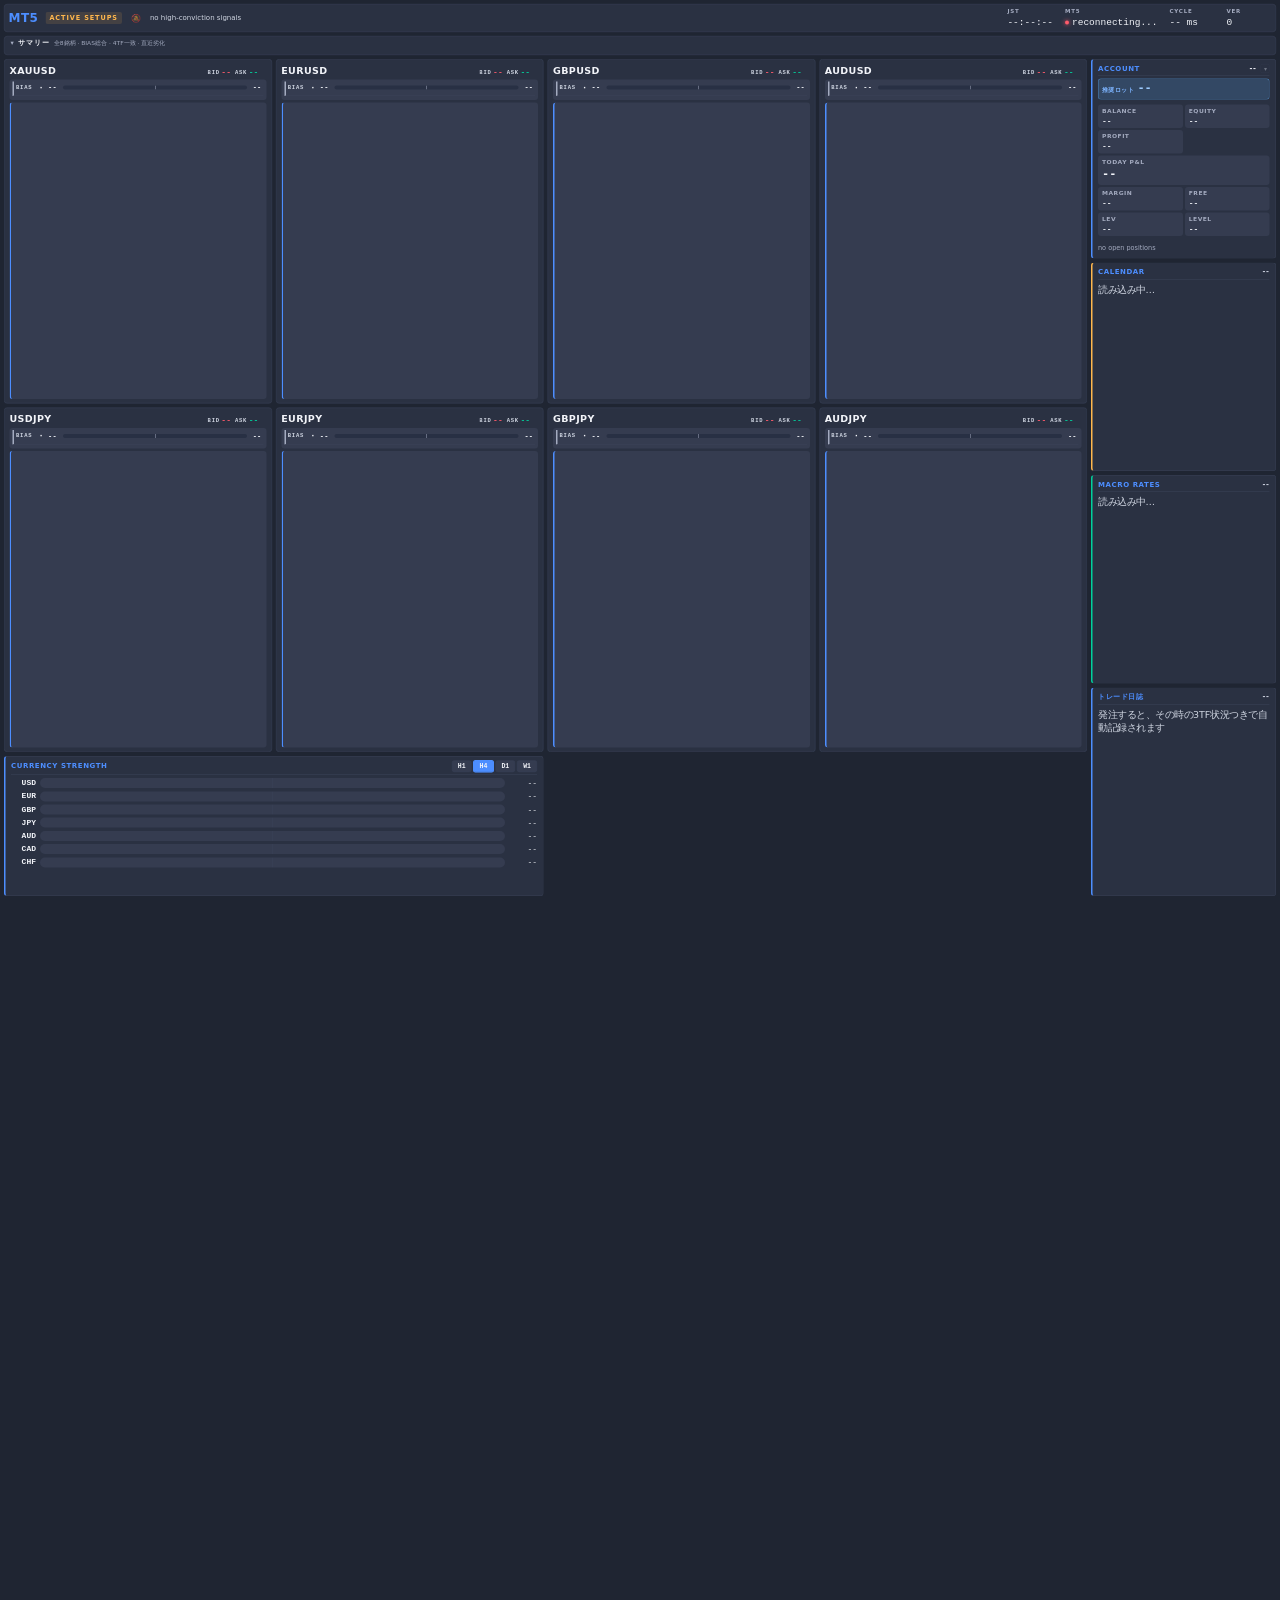
==== commit 4a7d4b94: "feat(ui): remove currency-correlation panel (Correlation Insights + concentration) Per user request," ====
--- a/static/index.html
+++ b/static/index.html
@@ -93,16 +93,6 @@
     <div class="strength-rows" data-bind="strength-rows"></div>
   </section>
 
-  <section class="card corr-card">
-    <div class="card-title">
-      <span class="title-accent">Correlation Insights — H1</span>
-      <span class="pill-group" data-bind="corr-windows"></span>
-    </div>
-    <div class="concentration" data-bind="concentration"></div>
-    <div class="corr-list" data-bind="corr-list">
-      <div class="empty mute">waiting for data...</div>
-    </div>
-  </section>
 </footer>
 
 <!-- Discretionary order confirmation (mandatory before any live order). -->
--- a/static/app.css
+++ b/static/app.css
@@ -293,39 +293,81 @@
 .sb-cells {
     display: grid;
     grid-template-columns: repeat(8, minmax(0, 1fr));
-    gap:var(--space-2);
-    padding:0 var(--space-3) var(--space-3);
+    gap:var(--space-3);
+    padding:2px var(--space-3) var(--space-3);
 }
 .sb-cell {
-    display: flex; flex-direction: column; gap:2px;
-    padding:4px 7px; min-width: 0;
+    display: flex; flex-direction: column; align-items: center; gap:3px;
+    padding:7px 8px 8px; min-width: 0;
+    text-align: center;
     background: var(--panel-2);
-    border-radius: var(--radius-sm);
-    border-left: 3px solid var(--fg-3);
+    border-radius: var(--radius);
+    border-top: 3px solid var(--fg-dim);   /* posture accent runs across the top */
     cursor: pointer;
-}
-.sb-cell:hover { background: var(--panel); }
-.sb-cell.buy, .sb-cell.strong-buy   { border-left-color: var(--buy); }
-.sb-cell.sell, .sb-cell.strong-sell { border-left-color: var(--sell); }
-.sb-cell.degraded { border-left-color: var(--warning); border-left-style: dashed; }
-.sb-row1 {
-    display: flex; align-items: baseline; justify-content: space-between; gap:4px;
+    transition: background 0.15s, border-color 0.15s, box-shadow 0.15s;
+}
+.sb-cell:hover { box-shadow: inset 0 0 0 1px var(--border-hover); }
+/* Direction tint + top accent — read the whole board's bullish/bearish posture
+   at a glance (greener = more bullish, redder = more bearish). */
+.sb-cell.buy         { border-top-color: var(--buy);  background: rgba(0,208,156,0.07); }
+.sb-cell.strong-buy  { border-top-color: var(--buy);  background: rgba(0,208,156,0.15); }
+.sb-cell.sell        { border-top-color: var(--sell); background: rgba(255,91,107,0.07); }
+.sb-cell.strong-sell { border-top-color: var(--sell); background: rgba(255,91,107,0.15); }
+.sb-cell.neutral, .sb-cell.na { border-top-color: var(--fg-dim); }
+.sb-cell.degraded {
+    border-top-color: var(--warning); border-top-style: dashed;
+    background: rgba(255,183,77,0.10);
 }
 .sb-sym {
+    display: flex; align-items: center; justify-content: center; gap:4px;
+    min-width: 0;
+}
+.sb-sym-txt {
     font-family: var(--mono); font-weight: var(--weight-bold);
-    font-size: var(--text-xs); color: var(--fg);
-    overflow: hidden; text-overflow: ellipsis;
-}
-.sb-flag { font-size: var(--text-3xs); color: var(--warning); font-weight: 700; white-space: nowrap; }
-.sb-bias { font-family: var(--mono); font-weight: 800; font-size: var(--text-md); }
-.sb-bias.buy, .sb-bias.strong-buy   { color: var(--buy); }
-.sb-bias.sell, .sb-bias.strong-sell { color: var(--sell); }
-.sb-bias.neutral, .sb-bias.na       { color: var(--fg-2); }
-.sb-tfs { display: flex; gap:5px; font-family: var(--mono); font-size: var(--text-3xs); }
-.sb-tf  { color: var(--fg-3); white-space: nowrap; }
-.sb-tf .up { color: var(--buy); }
-.sb-tf .dn { color: var(--sell); }
-.sb-empty { padding:4px var(--space-5) 8px; color: var(--fg-3); font-size: var(--text-2xs); }
+    font-size: var(--text-sm); letter-spacing: 0.06em;
+    color: var(--fg-2);
+}
+/* Inline currency flags flanking the pair name. */
+.ccy-flag { display: inline-flex; flex: none; line-height: 0; }
+.ccy-flag svg {
+    width: 21px; height: auto; display: block;
+    border-radius: 2px;
+    box-shadow: 0 0 0 .5px rgba(0,0,0,.4);
+}
+/* BIAS score is the hero: large, vivid direction colour, centred. The arrow
+   doubles (▲▲ / ▼▼) on STRONG so strength reads without a text label. */
+.sb-bias {
+    display: flex; align-items: baseline; justify-content: center; gap:4px;
+    font-family: var(--mono); font-weight: 900;
+    font-size: 23px; line-height: 1.0;
+    font-variant-numeric: tabular-nums;
+}
+.sb-arrow { font-size: 15px; }
+.sb-bias.pos { color: var(--buy); }    /* + → green */
+.sb-bias.neg { color: var(--sell); }   /* − → red   */
+.sb-bias.zero, .sb-bias.na { color: var(--fg-3); }
+/* 4-TF alignment chips D1/H4/H1/M15 — green=above EMA, red=below. The colour
+   pattern (how many green) IS the "TF一致" read at a glance. */
+.sb-tfs { display: flex; gap:3px; }
+.sb-tf {
+    font-family: var(--mono); font-size: var(--text-2xs); font-weight: 800;
+    padding:1px 4px; border-radius:3px;
+    color: var(--fg-3); background: rgba(255,255,255,0.04);
+}
+.sb-tf.up { color: var(--buy);  background: rgba(0,208,156,0.16); }
+.sb-tf.dn { color: var(--sell); background: rgba(255,91,107,0.16); }
+.sb-nodata { color: var(--fg-dim); font-size: var(--text-2xs); }
+/* 様子見 — amber pill, the regime caution flag. */
+.sb-flag {
+    margin-top:1px;
+    font-size: var(--text-2xs); font-weight: 800; color: var(--warning);
+    background: rgba(255,183,77,0.16); border-radius:4px;
+    padding:1px 8px; letter-spacing: var(--track-tight); white-space: nowrap;
+}
+/* Reserved-but-invisible: keeps the cell height constant whether or not the
+   flag shows, so the bar never reflows and the app never jumps vertically. */
+.sb-flag-off { visibility: hidden; }
+.sb-empty { padding:6px var(--space-5) 10px; color: var(--fg-3); font-size: var(--text-2xs); }
 
 .grid {
     display: grid;
@@ -383,7 +425,6 @@
 .calendar-card  { border-left-color: var(--warning); }
 .macro-card     { border-left-color: var(--buy); }
 .strength-card  { border-left-color: var(--accent); }
-.corr-card      { border-left-color: var(--warning); }
 .card-title {
     display: flex; justify-content: space-between; align-items: baseline;
     font-size: var(--text-sm); font-weight: var(--weight-bold); letter-spacing: var(--track-normal);
@@ -414,8 +455,11 @@
     border-color: var(--accent);
     box-shadow: 0 0 0 1px var(--accent);
 }
-.panel.quiet  { opacity: 0.6; }
-.panel.quiet:hover { opacity: 1; }
+/* All panels stay at full brightness — the old quiet=0.6 dimming (with a
+   hover-to-1 brighten) flickered light/dark as the cursor crossed panels and
+   tired the eyes. Weak vs strong signal is already conveyed by the BIAS gauge,
+   the matrix colours and the .active/.touch border, so opacity is not needed. */
+.panel.quiet  { opacity: 1; }
 /* .active and .touch are the highest-signal states (DWS-SMT firing /
    structure touch). Keep the inner ring; drop the outer glow that was
    making the dashboard look like an after-effects template. Border colour
@@ -688,21 +732,53 @@
 .dws-legend .tg.exit { color: var(--warning); }
 .dws-legend .dws-leg-sep { color: var(--fg-dim); margin-left:var(--space-2); }
 
-/* Correlation concentration warning (recommendation 5). */
-.concentration:empty { display: none; }
-.concentration {
-    margin-bottom:var(--space-4); padding:var(--space-4) 10px;
-    background: rgba(255, 183, 77, 0.10);
-    border-left: 3px solid var(--warning);
-    border-radius: 4px;
-    font-family: var(--mono); font-size: var(--text-sm);
-}
-.conc-head { color: var(--warning); font-weight: 800; margin-bottom:var(--space-2); }
-.conc-row  { padding:var(--space-1) 0; color: var(--fg-muted); }
-.conc-sym  { font-weight: 800; }
-.conc-sym.buy  { color: var(--buy); }
-.conc-sym.sell { color: var(--sell); }
-.conc-tag  { color: var(--fg-muted); }
+/* ============================================================
+   Compact-mode DWS summary — fills the lower ~60% of a COLLAPSED panel with
+   the live entry signal (alignment state + latest trigger + countdown). Hidden
+   when the panel is expanded (the full histogram shows instead). Reuses the
+   same win data as the expanded panel.
+   ============================================================ */
+.dws-compact {
+    flex: 1 1 auto; min-height: 0;
+    display: flex; flex-direction: column;
+    background: var(--panel-2);
+    border-left: 3px solid var(--accent);
+    border-radius: var(--radius);
+    padding:var(--space-3) var(--space-4);
+    overflow: hidden;
+}
+.panel.expanded .dws-compact { display: none; }   /* full histogram shows instead */
+.dwsc-inner {
+    display: flex; flex-direction: column; gap:var(--space-3);
+    justify-content: center; height: 100%; min-height: 0;
+}
+.dwsc-head { display: flex; align-items: baseline; justify-content: space-between;
+             font-family: var(--mono); }
+.dwsc-cap  { font-size: var(--text-2xs); font-weight: var(--weight-bold);
+             letter-spacing: var(--track-loose); color: var(--fg-3); text-transform: uppercase; }
+.dwsc-base { font-size: var(--text-2xs); color: var(--fg-2); font-weight: 700; }
+.dwsc-pill {
+    align-self: flex-start;
+    font-family: var(--mono); font-weight: 900; letter-spacing: 0.04em;
+    font-size: var(--text-md); padding:3px 12px; border-radius: 999px; white-space: nowrap;
+}
+.dwsc-pill.buy  { color: #04150f; background: var(--buy); }
+.dwsc-pill.sell { color: #1c0205; background: var(--sell); }
+.dwsc-pill.wait { color: var(--warning); background: rgba(255,183,77,0.14);
+                  box-shadow: inset 0 0 0 1px rgba(255,183,77,0.5); }
+.dwsc-trig { font-family: var(--mono); font-size: var(--text-sm); color: var(--fg-2);
+             white-space: nowrap; overflow: hidden; text-overflow: ellipsis; }
+.dwsc-trig .dwsc-lbl { color: var(--fg-3); font-size: var(--text-2xs); }
+.dwsc-trig .tg-buy  { color: var(--buy);     font-weight: 900; }
+.dwsc-trig .tg-sell { color: var(--sell);    font-weight: 900; }
+.dwsc-trig .tg-exit { color: var(--warning); font-weight: 900; }
+.dwsc-trig b.pos { color: var(--buy); }
+.dwsc-trig b.neg { color: var(--sell); }
+.dwsc-trig .dwsc-ago { color: var(--fg-3); font-size: var(--text-2xs); }
+.dwsc-none { color: var(--fg-3); }
+.dwsc-cd { font-family: var(--mono); font-size: var(--text-2xs); color: var(--fg-3); }
+.dwsc-cd .dws-cd { color: #8fc4ff; font-weight: 900; font-variant-numeric: tabular-nums; }
+.dwsc-empty { font-size: var(--text-2xs); }
 
 
 
@@ -1183,6 +1259,10 @@
 .cal-row .cat.oth  { background: rgba(255, 255, 255, 0.08); color: var(--fg-2); }
 .cal-row .title    { color: var(--fg); font-size: var(--text-xs);
                      overflow: hidden; text-overflow: ellipsis; white-space: nowrap; }
+/* Source-link icon — opens the release's source page (ForexFactory / Fed / BLS). */
+.cal-row .cal-src  { color: var(--fg-3); text-decoration: none; font-weight: 700;
+                     padding:0 2px; }
+.cal-row .cal-src:hover { color: var(--accent); }
 /* Currency-coloured left border so the reader can identify which
    currency's event a row affects without parsing the ccy text. */
 .cal-row[data-ccy="USD"] { border-left-color: #4d8eff; }
@@ -1223,6 +1303,12 @@
 .s-row .ccy { color: var(--fg); font-weight: var(--weight-bold); text-align: right;
               display: inline-flex; align-items: baseline; justify-content: flex-end; gap:var(--space-3); }
 .s-row .val { color: var(--fg); text-align: right; }
+/* Coverage flag — amber ⚠ when a currency is scored over fewer than 7 pairs
+   (broker missing crosses). :empty → display:none so it adds no gap normally. */
+.s-row .s-cov { color: var(--warning); font-size: var(--text-2xs); line-height: 1; }
+.s-row .s-cov:empty { display: none; }
+.s-row.low-cov { opacity: 0.62; }
+.s-row.low-cov .val { color: var(--warning); }
 .s-row .bar-track {
     position: relative; height: 20px;
     background: var(--panel-2); border-radius: 10px; overflow: hidden;
@@ -1244,66 +1330,7 @@
         rgba(0,0,0,0.25) 4px, rgba(0,0,0,0.25) 8px);
 }
 
-.corr-card { min-height: 0; }
 canvas { display: block; max-width: 100%; flex: 1; min-height: 0; }
-
-/* Correlation Insights list — replaces the heatmap. */
-.corr-list {
-    display: flex; flex-direction: column; gap:3px;
-    overflow-y: auto;
-    flex: 1; min-height: 0;
-    padding-right:var(--space-2);
-}
-.corr-section-title {
-    font-size: var(--text-2xs); font-weight: var(--weight-bold); letter-spacing: var(--track-loose);
-    color: var(--fg-2);
-    text-transform: uppercase;
-    margin:var(--space-3) 0 var(--space-1);
-    border-bottom: 1px dashed var(--border);
-    padding-bottom:var(--space-1);
-}
-.corr-section-title.warn { color: var(--warning); }
-.corr-row {
-    display: grid;
-    grid-template-columns: minmax(150px, 1.4fr) 1fr 60px 70px;
-    gap:var(--space-4);
-    align-items: center;
-    font-family: var(--mono); font-size: var(--text-sm);
-    padding:var(--space-2) var(--space-4);
-    background: var(--panel-2);
-    border-radius: var(--radius);
-    border-left: 3px solid var(--fg-dim);
-}
-.corr-row .pair { color: var(--fg); font-weight: 600; }
-.corr-row .pair b { color: var(--fg); font-weight: 800; }
-.corr-row .bar {
-    height: 10px; background: var(--bg-soft);
-    border-radius: 5px; overflow: hidden; position: relative;
-}
-.corr-row .bar i {
-    display: block; height: 100%;
-    transition: width 0.25s;
-}
-.corr-row.pos .bar i { background: var(--buy); }
-.corr-row.neg .bar i { background: var(--sell); }
-.corr-row.pos { border-left-color: var(--buy); }
-.corr-row.neg { border-left-color: var(--sell); }
-.corr-row .val { text-align: right; font-weight: 800; }
-.corr-row.pos .val { color: var(--buy);  }
-.corr-row.neg .val { color: var(--sell); }
-.corr-row .lbl { font-size: var(--text-2xs); color: var(--fg-muted); text-align: right; }
-.corr-row.very-strong { box-shadow: inset 0 0 0 1px rgba(255,183,77,0.25); }
-.corr-row.very-strong .lbl { color: var(--warning); font-weight: 700; }
-.corr-row.diverge {
-    grid-template-columns: minmax(150px, 1.4fr) 1fr 90px;
-    background: rgba(255,183,77,0.10);
-    border-left-color: var(--warning);
-}
-.corr-row.diverge .div-detail {
-    color: var(--fg); font-weight: 600;
-}
-.corr-row.diverge .lbl.warn { color: var(--warning); font-weight: 800; }
-.corr-list .empty { padding:10px; }
 
 /* Pill buttons (window selectors) */
 .pill-group { display: flex; gap:var(--space-2); }
@@ -1821,84 +1848,90 @@
    Trigger-history CALENDAR — a date-picker the user selects a
    period from: a ◀ year ▶ navigator (the year opens a year
    grid), a 12-month grid, and the selected period's aggregate.
-   tcal-/cal- classes here are scoped to .anlx-triggers and do
-   NOT collide with the economic .cal-row / .cal-list panel.
+   Every .cal-* / .tcal-* rule below is scoped to .anlx-triggers
+   so it cannot accidentally restyle the economic-calendar panel
+   (which uses .cal-row / .cal-list as bare globals).
    ============================================================ */
-.cal-broker {
+.anlx-triggers .cal-broker {
     font-family: var(--mono); font-size: var(--text-2xs); font-weight: 700;
     color: var(--accent); text-transform: none; letter-spacing: 0; margin-left:var(--space-4);
 }
-.cal-rec {
+.anlx-triggers .cal-rec {
     font-size: var(--text-3xs); font-weight: 700; letter-spacing: 0.04em;
     color: var(--buy); text-transform: none; margin-left:var(--space-3);
 }
-.cal-nav { display:flex; align-items:center; gap:var(--space-3); margin:var(--space-1) 0 var(--space-3) 0; }
-.cal-arrow {
+.anlx-triggers .cal-nav { display:flex; align-items:center; gap:var(--space-3); margin:var(--space-1) 0 var(--space-3) 0; }
+.anlx-triggers .cal-arrow {
     font-size: var(--text-sm); color: var(--fg-2); cursor:pointer; user-select:none;
     padding:0 var(--space-3); border-radius: var(--radius-sm);
     border: 1px solid rgba(255,255,255,0.14);
 }
-.cal-arrow:hover { color: var(--fg); border-color: rgba(255,255,255,0.4); background: rgba(255,255,255,0.05); }
-.cal-arrow.off { opacity:0.25; pointer-events:none; }
-.cal-ytitle {
+.anlx-triggers .cal-arrow:hover { color: var(--fg); border-color: rgba(255,255,255,0.4); background: rgba(255,255,255,0.05); }
+.anlx-triggers .cal-arrow.off { opacity:0.25; pointer-events:none; }
+.anlx-triggers .cal-ytitle {
     font-family: var(--mono); font-weight: 800; color: var(--fg); cursor:pointer;
     letter-spacing:0.02em; min-width: 88px; text-align:center;
 }
-.cal-ytitle i { font-style:normal; font-size: var(--text-xs); color: var(--fg-dim); }
-.cal-ytitle.is-live { color: #5fb3ff; }
-.cal-ytitle:hover { color: #fff; }
-.cal-src { margin-left:auto; font-size: var(--text-2xs); font-weight:700; color: var(--fg-dim); font-family: var(--mono); }
-.cal-src.is-live { color: #5fb3ff; }
-.cal-chip {
+.anlx-triggers .cal-ytitle i { font-style:normal; font-size: var(--text-xs); color: var(--fg-dim); }
+.anlx-triggers .cal-ytitle.is-live { color: #5fb3ff; }
+.anlx-triggers .cal-ytitle:hover { color: #fff; }
+.anlx-triggers .cal-src { margin-left:auto; font-size: var(--text-2xs); font-weight:700; color: var(--fg-dim); font-family: var(--mono); }
+.anlx-triggers .cal-src.is-live { color: #5fb3ff; }
+.anlx-triggers .cal-chip {
     margin-left:auto; font-size: var(--text-2xs); font-weight:700; cursor:pointer;
     color: var(--fg-2); border:1px solid rgba(95,179,255,0.4); border-radius: var(--radius-sm);
     padding:0 var(--space-3);
 }
-.cal-chip:hover { color:#fff; background: rgba(95,179,255,0.18); }
-.cal-months, .cal-years { display:grid; grid-template-columns: repeat(4, 1fr); gap:3px; margin-bottom:var(--space-3); }
-.cal-mcell, .cal-ycell {
+.anlx-triggers .cal-chip:hover { color:#fff; background: rgba(95,179,255,0.18); }
+.anlx-triggers .cal-months,
+.anlx-triggers .cal-years { display:grid; grid-template-columns: repeat(4, 1fr); gap:3px; margin-bottom:var(--space-3); }
+.anlx-triggers .cal-mcell,
+.anlx-triggers .cal-ycell {
     display:flex; flex-direction:column; align-items:center; justify-content:center; gap:1px;
     font-family: var(--mono); font-size: var(--text-2xs); font-weight:700; color:#eef2f8;
     padding:6px 2px; border-radius: var(--radius-sm); cursor:pointer; min-width:0;
     white-space:nowrap; background: rgba(255,255,255,0.04); transition: filter 90ms;
 }
-.cal-mcell i, .cal-ycell i { font-style:normal; font-size: var(--text-3xs); font-weight:700; opacity:0.95; }
-.cal-mcell:hover, .cal-ycell:hover { filter: brightness(1.2); }
-.cal-mcell.empty { color: var(--fg-dim); background: rgba(255,255,255,0.03); }
-.cal-mcell.empty i { opacity:0.45; }
-.cal-mcell.on, .cal-ycell.on { box-shadow: inset 0 0 0 2px rgba(95,179,255,0.95); color:#fff; }
-.cal-ycell.is-live { outline:1px solid rgba(95,179,255,0.30); }
-.cal-summary {
+.anlx-triggers .cal-mcell i,
+.anlx-triggers .cal-ycell i { font-style:normal; font-size: var(--text-3xs); font-weight:700; opacity:0.95; }
+.anlx-triggers .cal-mcell:hover,
+.anlx-triggers .cal-ycell:hover { filter: brightness(1.2); }
+.anlx-triggers .cal-mcell.empty { color: var(--fg-dim); background: rgba(255,255,255,0.03); }
+.anlx-triggers .cal-mcell.empty i { opacity:0.45; }
+.anlx-triggers .cal-mcell.on,
+.anlx-triggers .cal-ycell.on { box-shadow: inset 0 0 0 2px rgba(95,179,255,0.95); color:#fff; }
+.anlx-triggers .cal-ycell.is-live { outline:1px solid rgba(95,179,255,0.30); }
+.anlx-triggers .cal-summary {
     font-size: var(--text-sm); color: var(--fg-2);
     border-top: 1px dashed rgba(255,255,255,0.10); padding-top:var(--space-3); margin-bottom:var(--space-2);
 }
-.cal-summary b { font-weight: 800; color: var(--fg); }
-.cal-summary b.pos { color: var(--buy); }
-.cal-summary b.neg { color: var(--sell); }
-.cal-open { color:#d69e2e; }
-.cal-empty { color: var(--fg-dim); font-size: var(--text-sm); padding:var(--space-3) var(--space-2); }
-.tcal-scroll {
+.anlx-triggers .cal-summary b { font-weight: 800; color: var(--fg); }
+.anlx-triggers .cal-summary b.pos { color: var(--buy); }
+.anlx-triggers .cal-summary b.neg { color: var(--sell); }
+.anlx-triggers .cal-open { color:#d69e2e; }
+.anlx-triggers .cal-empty { color: var(--fg-dim); font-size: var(--text-sm); padding:var(--space-3) var(--space-2); }
+.anlx-triggers .tcal-scroll {
     display:flex; flex-direction:column; gap:2px; max-height: 220px; overflow-y:auto;
     scrollbar-width: thin; scrollbar-color: rgba(255,255,255,0.22) transparent;
 }
-.cal-trow {
+.anlx-triggers .cal-trow {
     display:grid; grid-template-columns: 1fr auto auto auto; gap:var(--space-3); align-items:center;
     font-size: var(--text-xs); font-family: var(--mono); padding:2px var(--space-3);
     border-left:2px solid transparent; border-radius:2px;
 }
-.cal-trow.win  { border-left-color: rgba(0,208,156,0.55); background: rgba(0,208,156,0.05); }
-.cal-trow.loss { border-left-color: rgba(255,91,107,0.55); background: rgba(255,91,107,0.05); }
-.cal-trow.open { box-shadow: inset 0 0 0 1px rgba(95,179,255,0.45); }
-.cal-tt { color: var(--fg-2); white-space:nowrap; }
-.cal-tt i { font-style:normal; color:#d69e2e; font-weight:700; margin-right:var(--space-2); }
-.cal-td { font-weight:800; }
-.cal-td.buy { color: var(--buy); }
-.cal-td.sell { color: var(--sell); }
-.cal-tw { text-align:center; font-weight:800; }
-.cal-tw.win { color: var(--buy); }
-.cal-tw.loss { color: var(--sell); }
-.cal-tp { text-align:right; font-weight:700; font-variant-numeric: tabular-nums; }
-.cal-tp.pos { color: var(--buy); }
-.cal-tp.neg { color: var(--sell); }
-.cal-tp.muted { color: var(--fg-dim); }
-
+.anlx-triggers .cal-trow.win  { border-left-color: rgba(0,208,156,0.55); background: rgba(0,208,156,0.05); }
+.anlx-triggers .cal-trow.loss { border-left-color: rgba(255,91,107,0.55); background: rgba(255,91,107,0.05); }
+.anlx-triggers .cal-trow.open { box-shadow: inset 0 0 0 1px rgba(95,179,255,0.45); }
+.anlx-triggers .cal-tt { color: var(--fg-2); white-space:nowrap; }
+.anlx-triggers .cal-tt i { font-style:normal; color:#d69e2e; font-weight:700; margin-right:var(--space-2); }
+.anlx-triggers .cal-td { font-weight:800; }
+.anlx-triggers .cal-td.buy { color: var(--buy); }
+.anlx-triggers .cal-td.sell { color: var(--sell); }
+.anlx-triggers .cal-tw { text-align:center; font-weight:800; }
+.anlx-triggers .cal-tw.win { color: var(--buy); }
+.anlx-triggers .cal-tw.loss { color: var(--sell); }
+.anlx-triggers .cal-tp { text-align:right; font-weight:700; font-variant-numeric: tabular-nums; }
+.anlx-triggers .cal-tp.pos { color: var(--buy); }
+.anlx-triggers .cal-tp.neg { color: var(--sell); }
+.anlx-triggers .cal-tp.muted { color: var(--fg-dim); }
+
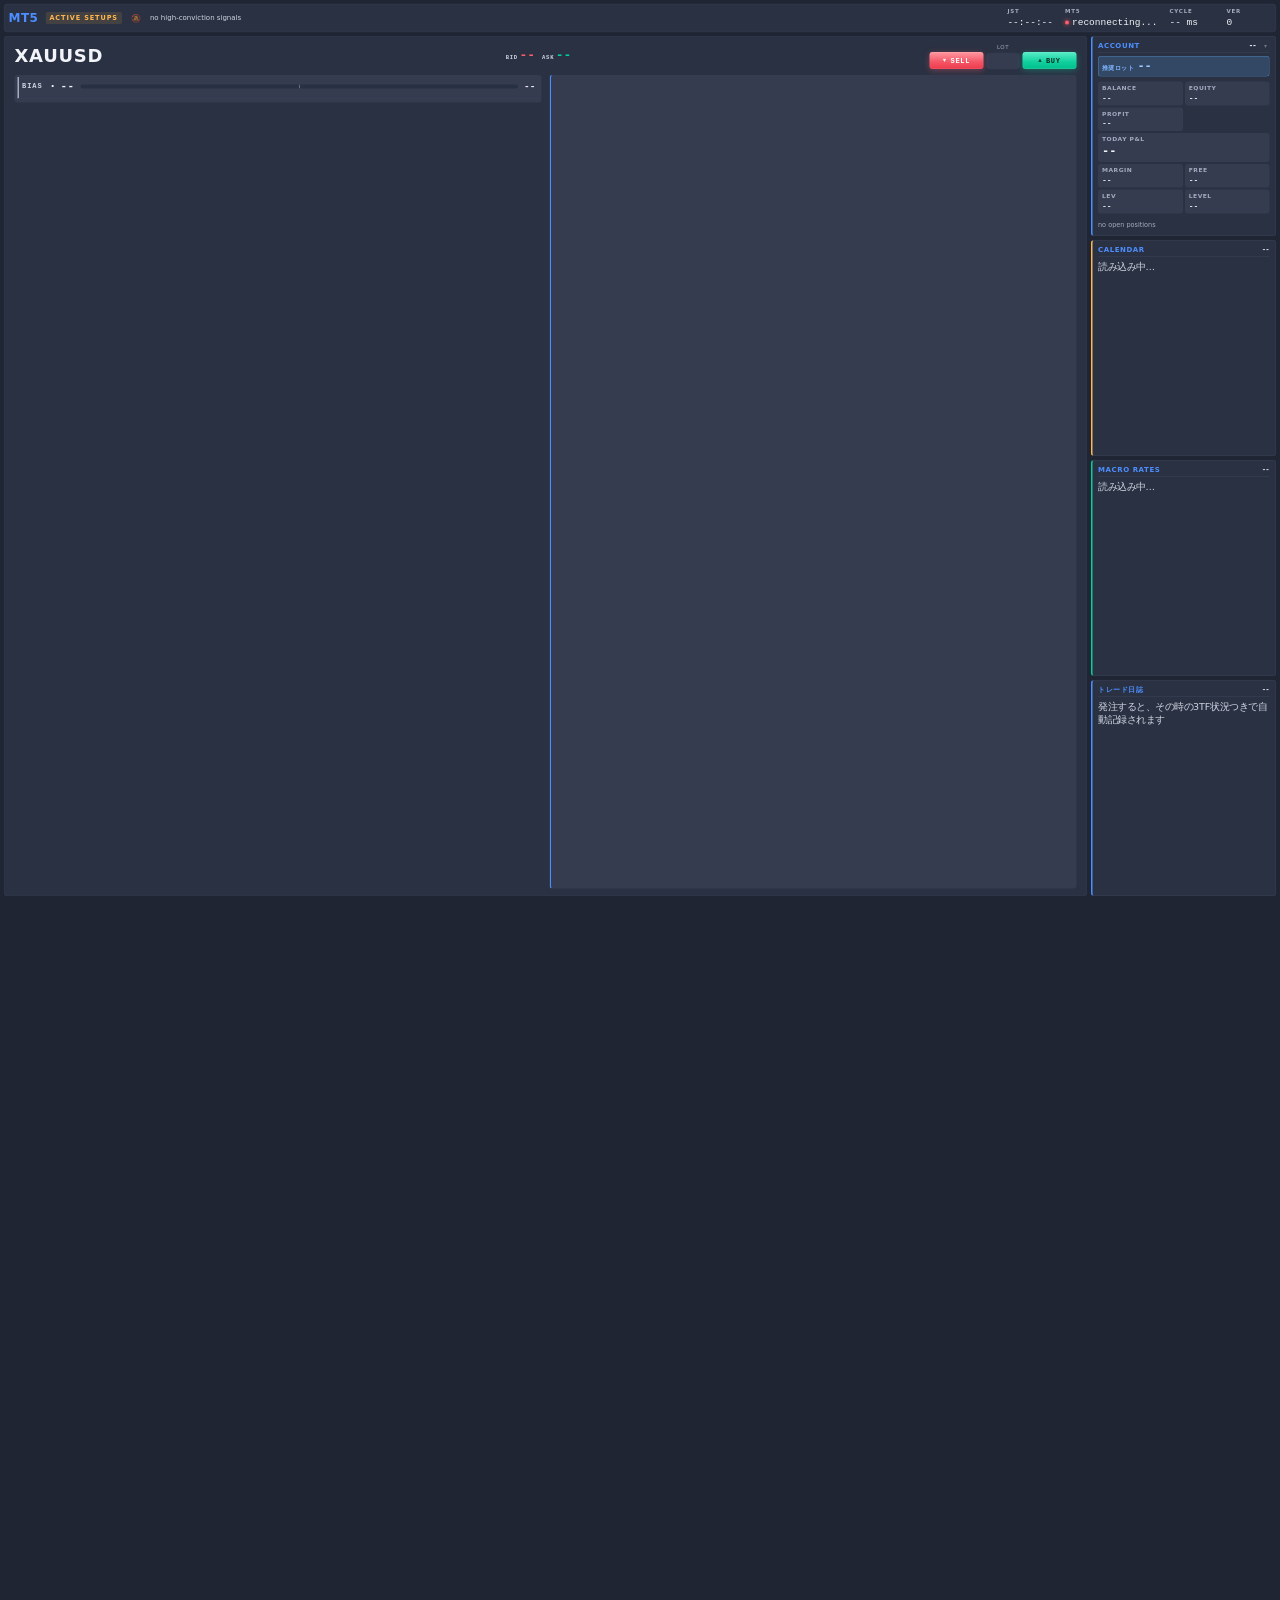
==== commit 985125b4: "feat: specialize dashboard to XAUUSD only (remove non-gold computation) config.SYMBOLS -> XAUUSD alo" ====
--- a/static/index.html
+++ b/static/index.html
@@ -25,14 +25,6 @@
     <div class="stat"><div class="stat-label">VER</div><div class="stat-val" data-bind="version">0</div></div>
   </div>
 </header>
-
-<details class="summary-bar" data-bind="summary" open>
-  <summary class="sb-head">
-    <span class="sb-title">サマリー</span>
-    <span class="sb-sub">全8銘柄 · BIAS総合 · 4TF一致 · 直近劣化</span>
-  </summary>
-  <div class="sb-cells" data-bind="summary-cells"></div>
-</details>
 
 <main class="grid">
   <section class="symbols" data-bind="symbols-grid"></section>
@@ -84,17 +76,6 @@
     </div>
   </aside>
 
-<footer class="bottom">
-  <section class="card strength-card">
-    <div class="card-title">
-      <span class="title-accent">Currency Strength</span>
-      <span class="pill-group" data-bind="strength-windows"></span>
-    </div>
-    <div class="strength-rows" data-bind="strength-rows"></div>
-  </section>
-
-</footer>
-
 <!-- Discretionary order confirmation (mandatory before any live order). -->
 <div id="order-confirm" class="order-confirm" hidden>
   <div class="oc-box">
--- a/static/app.css
+++ b/static/app.css
@@ -101,15 +101,10 @@
        correlation row stays under the main column, lining up exactly with the
        expanded panel's two halves (①②). */
     grid-template-columns: 1fr var(--side-w);
-    /* Row 2 (auto) is the collapsible summary bar: full width, content-height
-       (≈ a single cell row when open, just its header when collapsed). It eats
-       into main's 1fr only by what it actually occupies. */
-    grid-template-rows: 56px auto 1fr 280px;
+    grid-template-rows: 56px 1fr;
     grid-template-areas:
         "header  header"
-        "summary summary"
-        "main    side"
-        "bottom  side";
+        "main    side";
     gap:var(--gap);
     padding:var(--gap);
     /* Pre-JS fallback so the page is not broken if the script is slow;
@@ -256,118 +251,8 @@
 
 /* Body-level grid placement (areas defined on <body>). */
 .hdr         { grid-area: header; }
-.summary-bar { grid-area: summary; }
 .grid        { grid-area: main; }
 .side        { grid-area: side; }
-.bottom      { grid-area: bottom; }
-
-/* ============================================================
-   Summary bar (#5) — collapsible, full-width decision strip above the grid.
-   One cell per symbol: BIAS composite + 4-TF EMA alignment + 様子見 flag, so
-   the order-relevant facts are legible at the top without scanning 8 panels.
-   Complements the header's ACTIVE SETUPS (which is high-conviction-only).
-   ============================================================ */
-.summary-bar {
-    background: var(--panel);
-    border: 1px solid var(--border);
-    border-radius: var(--radius);
-    min-width: 0; overflow: hidden;
-}
-.sb-head {
-    display: flex; align-items: baseline; gap:var(--space-4);
-    padding:4px var(--space-5);
-    cursor: pointer; user-select: none;
-    list-style: none;                 /* Firefox default marker */
-}
-.sb-head::-webkit-details-marker { display: none; }   /* Chrome/Safari marker */
-.sb-head::before {
-    content: '▾'; color: var(--fg-3); font-size: var(--text-xs);
-}
-.summary-bar:not([open]) .sb-head::before { content: '▸'; }
-.sb-title {
-    font-family: var(--mono); font-weight: var(--weight-bold);
-    letter-spacing: var(--track-loose); text-transform: uppercase;
-    font-size: var(--text-sm); color: var(--fg);
-}
-.sb-sub { color: var(--fg-3); font-size: var(--text-2xs); }
-.sb-cells {
-    display: grid;
-    grid-template-columns: repeat(8, minmax(0, 1fr));
-    gap:var(--space-3);
-    padding:2px var(--space-3) var(--space-3);
-}
-.sb-cell {
-    display: flex; flex-direction: column; align-items: center; gap:3px;
-    padding:7px 8px 8px; min-width: 0;
-    text-align: center;
-    background: var(--panel-2);
-    border-radius: var(--radius);
-    border-top: 3px solid var(--fg-dim);   /* posture accent runs across the top */
-    cursor: pointer;
-    transition: background 0.15s, border-color 0.15s, box-shadow 0.15s;
-}
-.sb-cell:hover { box-shadow: inset 0 0 0 1px var(--border-hover); }
-/* Direction tint + top accent — read the whole board's bullish/bearish posture
-   at a glance (greener = more bullish, redder = more bearish). */
-.sb-cell.buy         { border-top-color: var(--buy);  background: rgba(0,208,156,0.07); }
-.sb-cell.strong-buy  { border-top-color: var(--buy);  background: rgba(0,208,156,0.15); }
-.sb-cell.sell        { border-top-color: var(--sell); background: rgba(255,91,107,0.07); }
-.sb-cell.strong-sell { border-top-color: var(--sell); background: rgba(255,91,107,0.15); }
-.sb-cell.neutral, .sb-cell.na { border-top-color: var(--fg-dim); }
-.sb-cell.degraded {
-    border-top-color: var(--warning); border-top-style: dashed;
-    background: rgba(255,183,77,0.10);
-}
-.sb-sym {
-    display: flex; align-items: center; justify-content: center; gap:4px;
-    min-width: 0;
-}
-.sb-sym-txt {
-    font-family: var(--mono); font-weight: var(--weight-bold);
-    font-size: var(--text-sm); letter-spacing: 0.06em;
-    color: var(--fg-2);
-}
-/* Inline currency flags flanking the pair name. */
-.ccy-flag { display: inline-flex; flex: none; line-height: 0; }
-.ccy-flag svg {
-    width: 21px; height: auto; display: block;
-    border-radius: 2px;
-    box-shadow: 0 0 0 .5px rgba(0,0,0,.4);
-}
-/* BIAS score is the hero: large, vivid direction colour, centred. The arrow
-   doubles (▲▲ / ▼▼) on STRONG so strength reads without a text label. */
-.sb-bias {
-    display: flex; align-items: baseline; justify-content: center; gap:4px;
-    font-family: var(--mono); font-weight: 900;
-    font-size: 23px; line-height: 1.0;
-    font-variant-numeric: tabular-nums;
-}
-.sb-arrow { font-size: 15px; }
-.sb-bias.pos { color: var(--buy); }    /* + → green */
-.sb-bias.neg { color: var(--sell); }   /* − → red   */
-.sb-bias.zero, .sb-bias.na { color: var(--fg-3); }
-/* 4-TF alignment chips D1/H4/H1/M15 — green=above EMA, red=below. The colour
-   pattern (how many green) IS the "TF一致" read at a glance. */
-.sb-tfs { display: flex; gap:3px; }
-.sb-tf {
-    font-family: var(--mono); font-size: var(--text-2xs); font-weight: 800;
-    padding:1px 4px; border-radius:3px;
-    color: var(--fg-3); background: rgba(255,255,255,0.04);
-}
-.sb-tf.up { color: var(--buy);  background: rgba(0,208,156,0.16); }
-.sb-tf.dn { color: var(--sell); background: rgba(255,91,107,0.16); }
-.sb-nodata { color: var(--fg-dim); font-size: var(--text-2xs); }
-/* 様子見 — amber pill, the regime caution flag. */
-.sb-flag {
-    margin-top:1px;
-    font-size: var(--text-2xs); font-weight: 800; color: var(--warning);
-    background: rgba(255,183,77,0.16); border-radius:4px;
-    padding:1px 8px; letter-spacing: var(--track-tight); white-space: nowrap;
-}
-/* Reserved-but-invisible: keeps the cell height constant whether or not the
-   flag shows, so the bar never reflows and the app never jumps vertically. */
-.sb-flag-off { visibility: hidden; }
-.sb-empty { padding:6px var(--space-5) 10px; color: var(--fg-3); font-size: var(--text-2xs); }
 
 .grid {
     display: grid;
@@ -424,7 +309,6 @@
 .account-card   { border-left-color: var(--accent); }
 .calendar-card  { border-left-color: var(--warning); }
 .macro-card     { border-left-color: var(--buy); }
-.strength-card  { border-left-color: var(--accent); }
 .card-title {
     display: flex; justify-content: space-between; align-items: baseline;
     font-size: var(--text-sm); font-weight: var(--weight-bold); letter-spacing: var(--track-normal);
@@ -1278,58 +1162,6 @@
 .cal-row.today .cal-date { color: var(--warning); }
 .cal-row.tomorrow .cal-date { color: var(--fg); }
 
-/* ============================================================
-   Bottom: strength + correlation
-   ============================================================ */
-
-.bottom {
-    display: grid;
-    grid-template-columns: 1fr 1fr;
-    gap:var(--gap);
-    min-height: 0;
-}
-.strength-card { min-height: 0; }
-.strength-rows {
-    display: flex; flex-direction: column; gap:var(--space-2);
-    overflow-y: auto;
-    flex: 1;
-}
-.s-row {
-    display: grid;
-    grid-template-columns: 50px 1fr 56px;
-    gap:var(--space-4); align-items: center;
-    font-family: var(--mono); font-size: var(--text-md);
-}
-.s-row .ccy { color: var(--fg); font-weight: var(--weight-bold); text-align: right;
-              display: inline-flex; align-items: baseline; justify-content: flex-end; gap:var(--space-3); }
-.s-row .val { color: var(--fg); text-align: right; }
-/* Coverage flag — amber ⚠ when a currency is scored over fewer than 7 pairs
-   (broker missing crosses). :empty → display:none so it adds no gap normally. */
-.s-row .s-cov { color: var(--warning); font-size: var(--text-2xs); line-height: 1; }
-.s-row .s-cov:empty { display: none; }
-.s-row.low-cov { opacity: 0.62; }
-.s-row.low-cov .val { color: var(--warning); }
-.s-row .bar-track {
-    position: relative; height: 20px;
-    background: var(--panel-2); border-radius: 10px; overflow: hidden;
-}
-.s-row .bar-mid {
-    position: absolute; left: 50%; top: 0; bottom: 0;
-    width: 1px; background: var(--border);
-}
-.s-row .bar {
-    position: absolute; top: 0; bottom: 0;
-    transition: width 0.25s, left 0.25s;
-}
-.s-row .bar.pos { background: var(--buy); }
-.s-row .bar.neg { background: var(--sell); }
-.s-row .bar.ref {
-    background: var(--warning);
-    background-image: repeating-linear-gradient(45deg,
-        transparent, transparent 4px,
-        rgba(0,0,0,0.25) 4px, rgba(0,0,0,0.25) 8px);
-}
-
 canvas { display: block; max-width: 100%; flex: 1; min-height: 0; }
 
 /* Pill buttons (window selectors) */
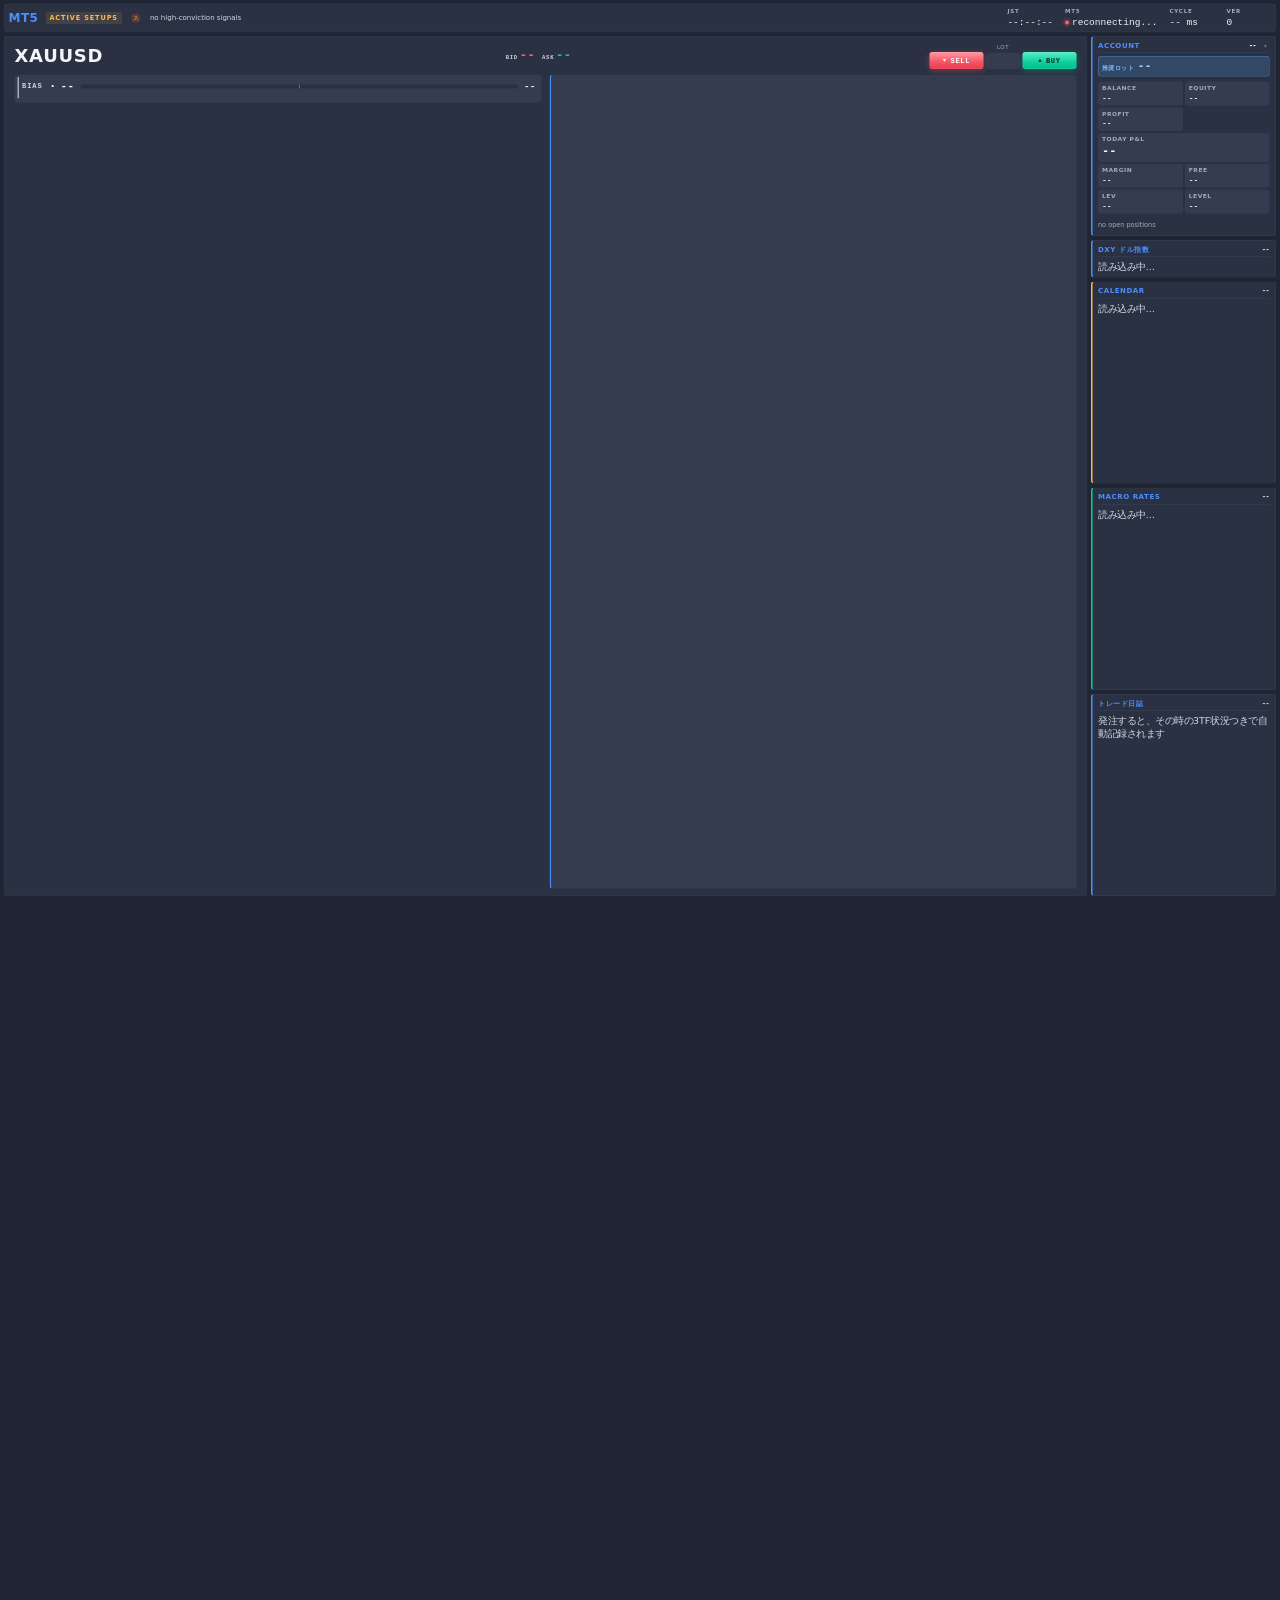
==== commit 8ad643ae: "feat(dxy): add DXY dollar-index context panel (gold inverse-USD) The broker exposes quarterly DXY_* " ====
--- a/static/index.html
+++ b/static/index.html
@@ -60,6 +60,11 @@
       </div>
     </div>
 
+    <div class="card dxy-card">
+      <div class="card-title"><span class="title-accent">DXY ドル指数</span><span data-bind="dxy-sym" class="mute">--</span></div>
+      <div class="dxy-body" data-bind="dxy"><div class="empty mute">読み込み中…</div></div>
+    </div>
+
     <div class="card calendar-card">
       <div class="card-title"><span class="title-accent">Calendar</span><span data-bind="cal-source" class="mute">--</span></div>
       <div class="cal-list" data-bind="calendar"><div class="empty mute">読み込み中…</div></div>
--- a/static/app.css
+++ b/static/app.css
@@ -307,8 +307,23 @@
 }
 /* Per-card accent colors give each card a glanceable identity bar. */
 .account-card   { border-left-color: var(--accent); }
+.dxy-card       { border-left-color: var(--accent); }
 .calendar-card  { border-left-color: var(--warning); }
 .macro-card     { border-left-color: var(--buy); }
+
+/* DXY (US Dollar Index) context panel. */
+.dxy-body { display: flex; flex-direction: column; gap:var(--space-2); }
+.dxy-top { display: flex; justify-content: space-between; align-items: baseline; gap:var(--space-2); }
+.dxy-price { font-size: var(--text-xl); font-weight: 800; font-variant-numeric: tabular-nums; }
+.dxy-chg { font-weight: 700; font-variant-numeric: tabular-nums; }
+.dxy-chg.pos { color: var(--buy); }
+.dxy-chg.neg { color: var(--sell); }
+.dxy-spark { width: 100%; height: 34px; display: block; }
+.dxy-foot { display: flex; justify-content: space-between; align-items: baseline; }
+.dxy-gold { font-weight: 800; }
+.dxy-gold.pos { color: var(--buy); }
+.dxy-gold.neg { color: var(--sell); }
+.dxy-trend { font-size: var(--text-xs); }
 .card-title {
     display: flex; justify-content: space-between; align-items: baseline;
     font-size: var(--text-sm); font-weight: var(--weight-bold); letter-spacing: var(--track-normal);
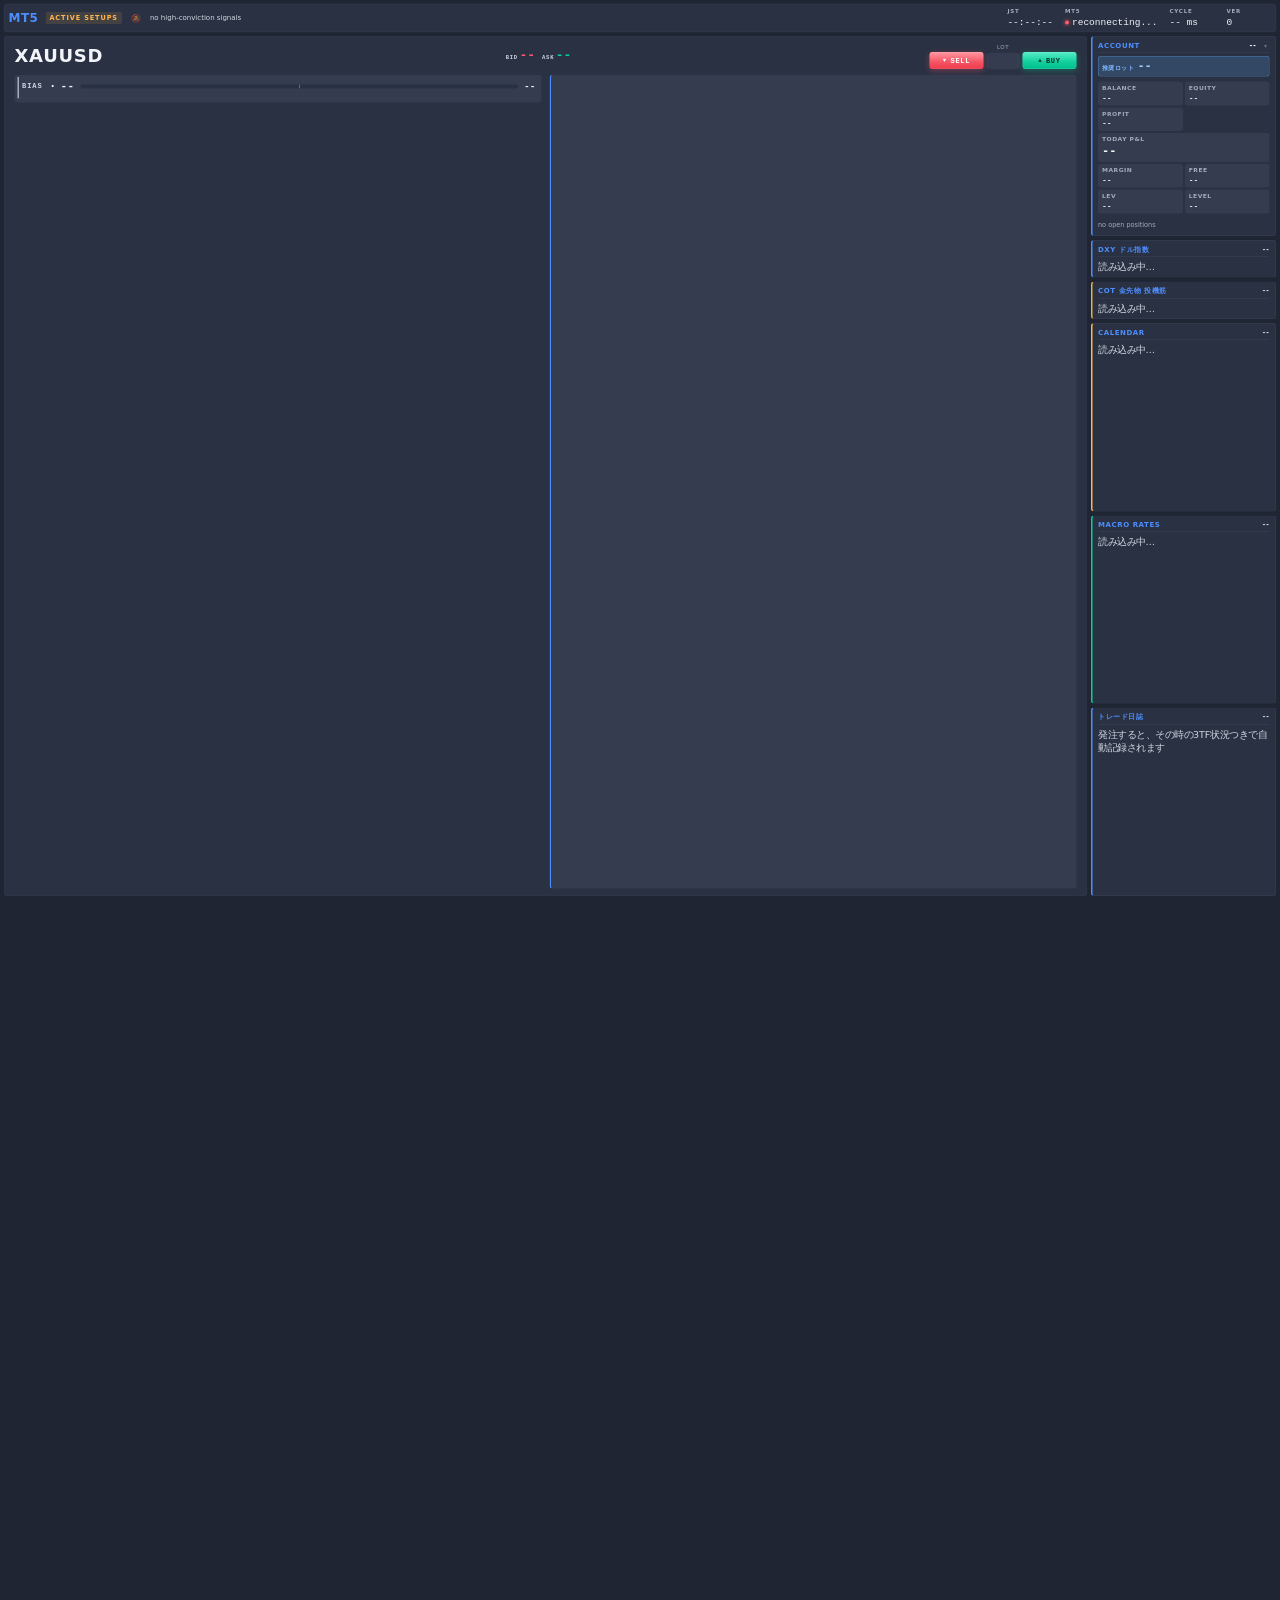
==== commit 3f75830d: "feat: add CFTC COT gold-futures speculative-positioning panel New weekly positioning / sentiment gau" ====
--- a/static/index.html
+++ b/static/index.html
@@ -65,6 +65,11 @@
       <div class="dxy-body" data-bind="dxy"><div class="empty mute">読み込み中…</div></div>
     </div>
 
+    <div class="card cot-card">
+      <div class="card-title"><span class="title-accent">COT 金先物 投機筋</span><span data-bind="cot-date" class="mute">--</span></div>
+      <div class="cot-body" data-bind="cot"><div class="empty mute">読み込み中…</div></div>
+    </div>
+
     <div class="card calendar-card">
       <div class="card-title"><span class="title-accent">Calendar</span><span data-bind="cal-source" class="mute">--</span></div>
       <div class="cal-list" data-bind="calendar"><div class="empty mute">読み込み中…</div></div>
--- a/static/app.css
+++ b/static/app.css
@@ -308,6 +308,7 @@
 /* Per-card accent colors give each card a glanceable identity bar. */
 .account-card   { border-left-color: var(--accent); }
 .dxy-card       { border-left-color: var(--accent); }
+.cot-card       { border-left-color: #e3b341; }
 .calendar-card  { border-left-color: var(--warning); }
 .macro-card     { border-left-color: var(--buy); }
 
@@ -324,6 +325,36 @@
 .dxy-gold.pos { color: var(--buy); }
 .dxy-gold.neg { color: var(--sell); }
 .dxy-trend { font-size: var(--text-xs); }
+
+/* CFTC COT (gold-futures positioning) panel. */
+.cot-body { display: flex; flex-direction: column; gap:var(--space-2); }
+.cot-top { display: flex; align-items: baseline; gap:var(--space-2); flex-wrap: wrap; }
+.cot-net { font-size: var(--text-xl); font-weight: 800; font-variant-numeric: tabular-nums; }
+.cot-net.pos { color: var(--buy); }
+.cot-net.neg { color: var(--sell); }
+.cot-dir { font-weight: 700; }
+.cot-dir.pos { color: var(--buy); }
+.cot-dir.neg { color: var(--sell); }
+.cot-chg { margin-left: auto; font-weight: 700; font-variant-numeric: tabular-nums; font-size: var(--text-xs); }
+.cot-chg.pos { color: var(--buy); }
+.cot-chg.neg { color: var(--sell); }
+.cot-gauge { display: flex; flex-direction: column; gap: 3px; }
+.cot-gauge-track {
+    position: relative; height: 6px; border-radius: 3px;
+    background: linear-gradient(90deg, rgba(0,208,156,0.25), rgba(227,179,65,0.30), rgba(255,91,107,0.30));
+}
+.cot-gauge-mark {
+    position: absolute; top: 50%; width: 2px; height: 12px;
+    transform: translate(-50%, -50%); background: var(--fg); border-radius: 1px;
+    box-shadow: 0 0 0 1px rgba(0,0,0,0.6);
+}
+.cot-gauge-scale { display: flex; justify-content: space-between; font-size: var(--text-2xs); color: var(--fg-2); }
+.cot-note { font-size: var(--text-xs); font-weight: 700; }
+.cot-note.hi { color: var(--sell); }      /* crowded long → contrarian caution */
+.cot-note.lo { color: var(--accent); }     /* specs de-risked → 1-year low */
+.cot-spark { width: 100%; height: 34px; display: block; }
+.cot-foot { display: flex; justify-content: space-between; gap:var(--space-2); flex-wrap: wrap; font-size: var(--text-2xs); }
+.cot-stale { color: var(--warning); font-weight: 700; }
 .card-title {
     display: flex; justify-content: space-between; align-items: baseline;
     font-size: var(--text-sm); font-weight: var(--weight-bold); letter-spacing: var(--track-normal);
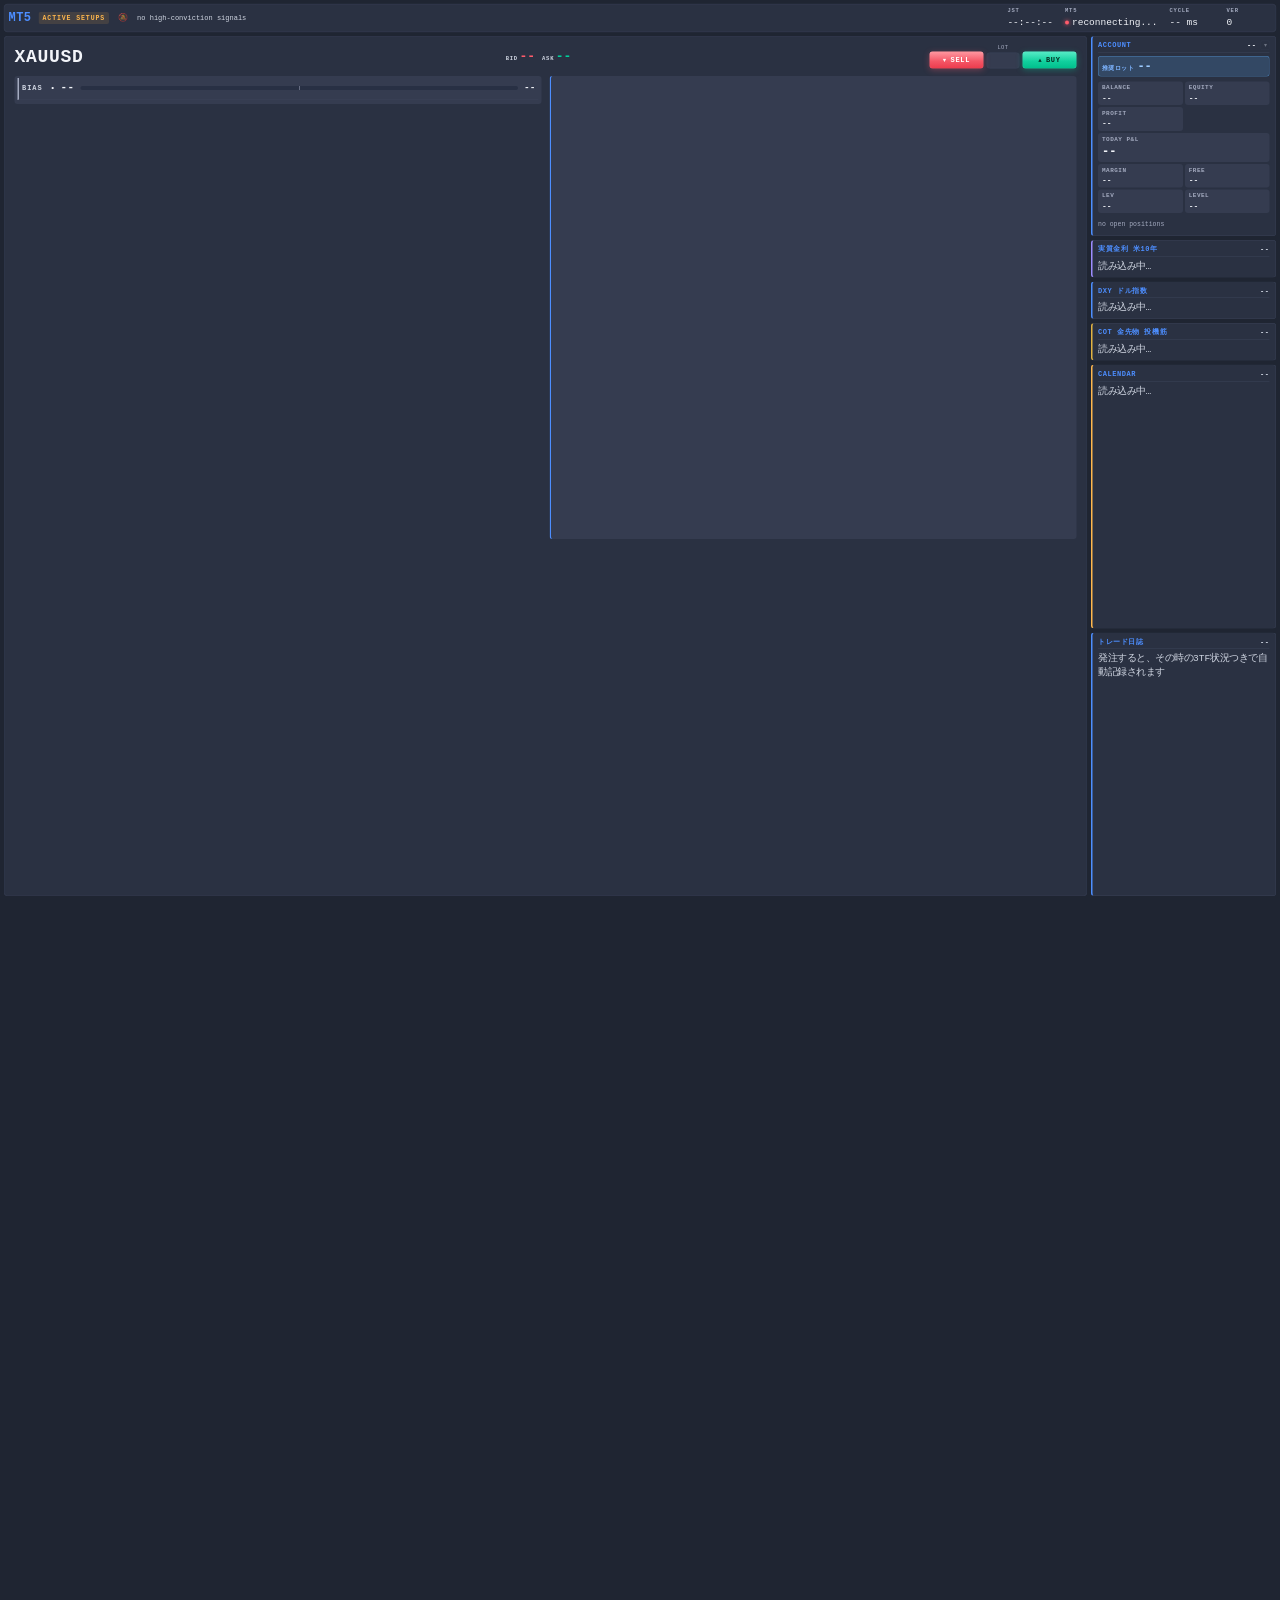
==== commit 18c81a7d: "feat(ui): real-time real-yield panel + sidebar reorder; drop vestigial config Right sidebar reorgani" ====
--- a/static/index.html
+++ b/static/index.html
@@ -60,6 +60,11 @@
       </div>
     </div>
 
+    <div class="card ry-card">
+      <div class="card-title"><span class="title-accent">実質金利 米10年</span><span data-bind="ry-status" class="mute">--</span></div>
+      <div class="dxy-body" data-bind="realyield"><div class="empty mute">読み込み中…</div></div>
+    </div>
+
     <div class="card dxy-card">
       <div class="card-title"><span class="title-accent">DXY ドル指数</span><span data-bind="dxy-sym" class="mute">--</span></div>
       <div class="dxy-body" data-bind="dxy"><div class="empty mute">読み込み中…</div></div>
@@ -73,11 +78,6 @@
     <div class="card calendar-card">
       <div class="card-title"><span class="title-accent">Calendar</span><span data-bind="cal-source" class="mute">--</span></div>
       <div class="cal-list" data-bind="calendar"><div class="empty mute">読み込み中…</div></div>
-    </div>
-
-    <div class="card macro-card">
-      <div class="card-title"><span class="title-accent">Macro Rates</span><span data-bind="macro-status" class="mute">--</span></div>
-      <div class="macro-list" data-bind="macro"><div class="empty mute">読み込み中…</div></div>
     </div>
 
     <div class="card journal-card">
--- a/static/app.css
+++ b/static/app.css
@@ -72,9 +72,10 @@
     --radius:       6px;
     --radius-sm:    4px;     /* tags, chips, micro pills */
 
-    /* --- Typefaces ----------------------------------------------------- */
+    /* --- Typeface — single mono family for the whole dashboard (body uses it;
+       see the body rule). The former --ui sans stack was removed when everything
+       went mono. */
     --mono:         "JetBrains Mono", "Cascadia Mono", "Consolas", monospace;
-    --ui:           "Inter", "Segoe UI", "Yu Gothic UI", system-ui, sans-serif;
 }
 
 *, *::before, *::after { box-sizing: border-box; }
@@ -91,7 +92,11 @@
     transform-origin: top left;
     background: var(--bg);
     color: var(--fg);
-    font-family: var(--ui);
+    /* Single base font for the WHOLE dashboard = mono, so every box (titles,
+       labels, numbers, prose) renders in one consistent family. Numbers were
+       already mono; this folds the remaining sans labels/titles/prose into the
+       same family. (--ui kept as the documented sans stack, now unused.) */
+    font-family: var(--mono);
     font-size: var(--text-lg);
     line-height: 1.4;
     overflow: hidden;
@@ -308,15 +313,15 @@
 /* Per-card accent colors give each card a glanceable identity bar. */
 .account-card   { border-left-color: var(--accent); }
 .dxy-card       { border-left-color: var(--accent); }
+.ry-card        { border-left-color: #9d8cff; }
 .cot-card       { border-left-color: #e3b341; }
 .calendar-card  { border-left-color: var(--warning); }
-.macro-card     { border-left-color: var(--buy); }
 
 /* DXY (US Dollar Index) context panel. */
 .dxy-body { display: flex; flex-direction: column; gap:var(--space-2); }
 .dxy-top { display: flex; justify-content: space-between; align-items: baseline; gap:var(--space-2); }
-.dxy-price { font-size: var(--text-xl); font-weight: 800; font-variant-numeric: tabular-nums; }
-.dxy-chg { font-weight: 700; font-variant-numeric: tabular-nums; }
+.dxy-price { font-family: var(--mono); font-size: var(--text-xl); font-weight: 800; font-variant-numeric: tabular-nums; }
+.dxy-chg { font-family: var(--mono); font-weight: 700; font-variant-numeric: tabular-nums; }
 .dxy-chg.pos { color: var(--buy); }
 .dxy-chg.neg { color: var(--sell); }
 .dxy-spark { width: 100%; height: 34px; display: block; }
@@ -325,11 +330,14 @@
 .dxy-gold.pos { color: var(--buy); }
 .dxy-gold.neg { color: var(--sell); }
 .dxy-trend { font-size: var(--text-xs); }
+/* Real-yield card reuses the .dxy-* body classes; these two are its own tags. */
+.ry-live  { color: var(--buy); font-weight: 700; font-size: var(--text-xs); }
+.ry-stale { color: var(--warning); font-weight: 700; }
 
 /* CFTC COT (gold-futures positioning) panel. */
 .cot-body { display: flex; flex-direction: column; gap:var(--space-2); }
 .cot-top { display: flex; align-items: baseline; gap:var(--space-2); flex-wrap: wrap; }
-.cot-net { font-size: var(--text-xl); font-weight: 800; font-variant-numeric: tabular-nums; }
+.cot-net { font-family: var(--mono); font-size: var(--text-xl); font-weight: 800; font-variant-numeric: tabular-nums; }
 .cot-net.pos { color: var(--buy); }
 .cot-net.neg { color: var(--sell); }
 .cot-dir { font-weight: 700; }
@@ -357,6 +365,9 @@
 .cot-stale { color: var(--warning); font-weight: 700; }
 .card-title {
     display: flex; justify-content: space-between; align-items: baseline;
+    /* Mono to match every other box title (DWS-SMT etc.) — unifies the per-box
+       title font across the whole dashboard. */
+    font-family: var(--mono);
     font-size: var(--text-sm); font-weight: var(--weight-bold); letter-spacing: var(--track-normal);
     text-transform: uppercase;
     border-bottom: 1px solid var(--border);
@@ -545,7 +556,16 @@
    scrolls internally (.tcal-scroll) and the heatmap stays below it. */
 .panel.expanded .anlx-triggers { flex: 0 0 auto; min-height: 0; }
 .panel.expanded .anlx-triggers .tcal-scroll { max-height: 240px; }
+/* Column-height alignment: the analytics container stretches to the same bottom
+   as the DWS histogram card on the right, but its content-sized blocks left a
+   slack strip below the last one (the heatmap), so the left card frame stopped
+   ~20px short of the right. Let the hourly-heatmap (the last block) grow to fill
+   that leftover so its card border meets the histogram card's bottom — the two
+   columns now end on the same line. The heatmap's session rows stay top-aligned
+   (the grow lands as bottom padding inside the card, not stretched cells). */
+.panel.expanded .anlx-heatmap { flex: 1 1 auto; }
 .anlx-title {
+    font-family: var(--mono);   /* unified with every other box title */
     font-size: var(--text-sm); font-weight: var(--weight-bold); letter-spacing: var(--track-loose);
     color: var(--fg); text-transform: uppercase;
     margin-bottom:var(--space-3);
@@ -643,12 +663,28 @@
 .dws-num.neg { color: var(--sell); }
 .dws-num.warn { color: var(--warning); }
 .dws-canvas-wrap {
-    /* #5: floor lowered 200→168 so the histogram compresses vertically when the
-       expanded panel is short, rather than forcing the panel taller. It still
-       flex-fills the available height, so a tall panel is unaffected. */
+    /* Flex-fills the DWS card's leftover height. The histogram is halved not by
+       capping this box (fragile: the panel height varies with the display-fit
+       scale) but by the panel grid reserving the bottom ~0.8fr row as empty
+       space below the DWS card — see .panel.expanded grid-template-rows. */
     flex: 1 1 auto; min-height: 168px; position: relative;
 }
 .dws-canvas-wrap canvas { display: block; }
+/* Hover-time readout (replaces the static bottom time-axis labels): a thin
+   vertical guide line + a bottom time chip following the cursor. pointer-events
+   none so it never blocks the canvas mousemove that drives it. */
+.dws-hover { position: absolute; inset: 0; pointer-events: none; }
+.dws-hover[hidden] { display: none; }
+.dws-hover-line {
+    position: absolute; top: 0; bottom: 13px; width: 1px;
+    background: rgba(242, 244, 249, 0.45);
+    transform: translateX(-0.5px);
+}
+.dws-hover-time {
+    position: absolute; bottom: 0; transform: translateX(-50%);
+    font: 700 10px var(--mono); color: var(--fg); white-space: nowrap;
+    background: rgba(11, 15, 25, 0.85); padding: 0 5px; border-radius: 2px;
+}
 .dws-legend {
     display: flex; flex-wrap: wrap; gap:10px;
     font-family: var(--mono); font-size: var(--text-2xs); color: var(--fg-muted);
@@ -821,15 +857,22 @@
     grid-template-areas:
         "head       head"
         "signals    dws"
-        "analytics  dws";
+        "analytics  dws"
+        ".          .";
     grid-template-columns: 1fr 1fr;
     /* #5 consolidation: BIAS no longer has its own full-width band — it is the
        header INSIDE the signals block now, so the grid drops a row. The signals
        row is min-content (BIAS header + TF table) so no dead gap opens beneath
-       it; the analytics row takes the remaining height (1fr) to sit flush under
-       the table and fill down beside the DWS panel. The trade controls live
-       INSIDE the head row (right of the price), so they add no row. */
-    grid-template-rows: auto min-content 1fr;
+       it; the analytics row takes the remaining height to sit flush under the
+       table and fill down beside the DWS panel. The trade controls live INSIDE
+       the head row (right of the price), so they add no row.
+       Histogram compression (user: the full-height histogram was too tall): the
+       4th row is an EMPTY spacer (`.` — nothing placed there). With the DWS panel
+       spanning only rows 2-3 (min-content + 1fr) and the spacer taking ~0.8fr,
+       the post-head height splits so the histogram fills ~half and the lower
+       band is intentionally left blank. Robust across display-fit scales (a
+       fraction, not a fixed px). */
+    grid-template-rows: auto min-content minmax(0, 1fr) minmax(0, 0.8fr);
     column-gap:var(--space-6);
     row-gap:var(--space-5);
     overflow-y: auto;
@@ -1138,12 +1181,10 @@
 /* Calendar and Macro share the remaining sidebar height (account is fixed),
    each scrolling internally so neither is clipped when the sidebar is short. */
 .calendar-card { flex: 1 1 0; min-height: 0; }
-.macro-card    { flex: 1 1 0; min-height: 0; }
 .journal-card  { flex: 1 1 0; min-height: 0; }
-/* Calendar + Macro + Journal lists share one identical scroll treatment so the
-   sidebar panels match (and match the trigger-calendar list scroll). */
+/* Calendar + Journal lists share one identical scroll treatment so the sidebar
+   panels match (and match the trigger-calendar list scroll). */
 .cal-list,
-.macro-list,
 .journal-list {
     display: flex; flex-direction: column; gap:var(--space-1);
     overflow-y: auto; min-height: 0; flex: 1;
@@ -1151,10 +1192,8 @@
     scrollbar-color: rgba(255,255,255,0.22) transparent;
 }
 .cal-list::-webkit-scrollbar,
-.macro-list::-webkit-scrollbar,
 .journal-list::-webkit-scrollbar { width: 7px; }
 .cal-list::-webkit-scrollbar-thumb,
-.macro-list::-webkit-scrollbar-thumb,
 .journal-list::-webkit-scrollbar-thumb {
     background: rgba(255,255,255,0.20); border-radius: 4px;
 }
@@ -1303,27 +1342,7 @@
     font-size: var(--text-xs); letter-spacing: 0.06em;
     color: var(--fg-muted);
 }
-/* Metric list — one row per figure, label left / value right. The panel
-   column is too narrow to pack two metrics side by side without the old
-   cramped feel, so each gets its own full-width line with a roomy gap. */
-.dws-vstats {
-    display: flex;
-    flex-direction: column;
-    gap:7px;
-}
-.dws-vcell {
-    display: flex;
-    flex-direction: column;
-    gap:3px;
-}
-.dws-vrow {
-    display: flex;
-    justify-content: space-between;
-    align-items: baseline;
-    gap:var(--space-4);
-    line-height: 1.4;
-}
-/* Collapsible per-metric / header / verdict / rolling explanations.
+/* Collapsible header / verdict / rolling explanations.
    Default = HIDDEN. The "説明" toggle in the validation header sets a
    .desc-open class on the .dws-validation wrapper which reveals every
    description inside. Per-symbol open state is persisted to localStorage
@@ -1334,7 +1353,6 @@
      - <b> keyword: amber  #d4a02a                   — methodology / terms
      - <em>:        cyan   #5fb3ff                   — numeric callouts
      - .dws-sig:    green  var(--buy)                — significance pass */
-.dws-vdesc,
 .dws-vhead-desc,
 .dws-vverdict-desc,
 .dws-vsec-desc {
@@ -1348,14 +1366,12 @@
     border-radius: 2px;
     margin:var(--space-1) 0 var(--space-2) 0;
 }
-.dws-vdesc b,
 .dws-vhead-desc b,
 .dws-vverdict-desc b,
 .dws-vsec-desc b {
     color: #d4a02a;
     font-weight: 700;
 }
-.dws-vdesc em,
 .dws-vhead-desc em,
 .dws-vverdict-desc em,
 .dws-vsec-desc em {
@@ -1383,14 +1399,10 @@
 }
 
 /* Reveal every description when the parent .dws-validation has .desc-open. */
-.dws-validation.desc-open .dws-vdesc,
 .dws-validation.desc-open .dws-vhead-desc,
 .dws-validation.desc-open .dws-vverdict-desc,
 .dws-validation.desc-open .dws-vsec-desc {
     display: block;
-}
-.dws-validation.desc-open .dws-vstats .dws-vcell:last-child .dws-vdesc {
-    border-bottom: none;
 }
 
 /* "説明" disclosure toggle — informational button in the validation header.
@@ -1438,21 +1450,6 @@
     flex-wrap: wrap;
     line-height: 1.4;
 }
-/* Label / value colour split — the label (項目) is muted secondary text, the
-   figure (数字) is bright primary. Never the same colour: the eye should jump
-   straight to the number. */
-.dws-vk {
-    color: var(--fg-3);
-    font-weight: 600;
-    letter-spacing: 0.04em;
-    white-space: nowrap;
-}
-.dws-vv {
-    color: var(--fg);
-    font-weight: 800; white-space: nowrap;
-    font-variant-numeric: tabular-nums;
-    font-size: var(--text-md);
-}
 /* PF-vs-baseline drift indicator next to the live PF value. */
 .dws-pf-drift {
     font-weight: 800;
@@ -1467,13 +1464,6 @@
 .dws-pf-drift.warn {
     box-shadow: 0 0 0 1px currentColor;
     background: rgba(255, 255, 255, 0.10);
-}
-/* Rolling PF sparkline at the bottom of the OOS validation block. */
-.dws-vspark {
-    display: block;
-    width: 100%;
-    height: 22px;
-    margin-top:var(--space-3);
 }
 
 /* ============================================================
@@ -1540,81 +1530,10 @@
 }
 
 
-/* ============================================================
-   Macro / rate-differential panel
-   ----------------------------------------------------------------
-   Compact 3-col header + full-width direction label:
-
-     [pair]   [base/quote rates]   [differential]
-     [─────── direction label, allowed to wrap ───────]
-
-   The previous 4-col grid with 1fr 1fr split mis-aligned the two
-   rate cells across rows (right-aligned text in independent cells
-   landed at different X positions). Collapsing base+quote into a
-   SINGLE text element fixes that and frees up the differential to
-   sit as a proper third column.
-
-   Data values render in --fg (white) — the previous --fg-3 dim grey
-   on the rate cells failed the "金利表示は読みやすく" requirement.
-   ============================================================ */
-.macro-row {
-    display: grid;
-    grid-template-columns: 56px 1fr auto;
-    grid-template-areas:
-        "pair rates diff"
-        "dir  dir   dir";
-    column-gap:var(--space-3);
-    row-gap:var(--space-1);
-    font-size: var(--text-xs);
-    padding:var(--space-3) var(--space-2);
-    align-items: baseline;
-    color: var(--fg);
-}
-.macro-row + .macro-row { border-top: 1px solid var(--border); }
-.macro-pair  { grid-area: pair;  font-weight: var(--weight-bold); }
-/* Combined "base / quote" rate string — one text node, one alignment,
-   no per-cell drift across rows. All values render in --fg for readability. */
-.macro-rates { grid-area: rates; color: var(--fg); text-align: right;
-               font-family: var(--mono); font-variant-numeric: tabular-nums; }
-.macro-rates .sep { color: var(--fg-3); margin:0 3px; }
-.macro-diff  { grid-area: diff;  text-align: right; min-width: 48px;
-               font-weight: var(--weight-bold); font-family: var(--mono);
-               font-variant-numeric: tabular-nums; color: var(--fg); }
-.macro-dir   { grid-area: dir;
-               color: var(--fg);
-               font-size: var(--text-2xs);
-               letter-spacing: var(--track-tight); }
-.macro-diff.pos, .macro-dir.pos  { color: var(--buy); }
-.macro-diff.neg, .macro-dir.neg  { color: var(--sell); }
-.macro-diff.mute, .macro-dir.mute { color: var(--fg-3); }
-/* DWS sync line when the alignment fights the rate differential */
+/* The Macro Rates panel was removed (real yield promoted to its own card). Only
+   the DWS-sync counter-carry flag below survives — set by updateDwsSync when an
+   alignment fights the rate carry. */
 .dws-sync.macro-counter { color: var(--warning); }
-/* Real-yield daily-change figure in the macro key block */
-.macro-rynum.pos  { color: var(--buy); }
-.macro-rynum.neg  { color: var(--sell); }
-.macro-rynum.mute { color: var(--fg-3); }
-
-/* Key macro indicators (real yield + US employment) — lead the panel,
-   visually heavier than the per-pair rows below. */
-.macro-key {
-    display: flex;
-    gap:var(--space-4);
-    align-items: center;
-    flex-wrap: wrap;
-    font-size: var(--text-sm);
-    padding:var(--space-3) var(--space-4);
-    margin-bottom:var(--space-3);
-    background: rgba(120, 170, 255, 0.10);
-    border-left: 3px solid var(--info);
-    border-radius: var(--radius-sm);
-}
-/* Label hugs the left; margin-right:auto pushes the value + delta to the
-   right edge so the figures line up with the per-pair rows below. */
-.macro-key-label { color: var(--fg-3); min-width: 96px; font-weight: var(--weight-medium);
-                   margin-right: auto; }
-.macro-key-val   { font-weight: var(--weight-bold); font-size: var(--text-md); color: var(--fg);
-                   text-align: right; }
-.macro-key .macro-rynum { text-align: right; }
 
 
 /* ============================================================
@@ -1738,7 +1657,7 @@
     font-size: var(--text-3xs); font-weight: 700; letter-spacing: 0.04em;
     color: var(--buy); text-transform: none; margin-left:var(--space-3);
 }
-.anlx-triggers .cal-nav { display:flex; align-items:center; gap:var(--space-3); margin:var(--space-1) 0 var(--space-3) 0; }
+.anlx-triggers .cal-nav { display:flex; align-items:center; gap:var(--space-3); margin:var(--space-1) 0 var(--space-3) 0; font-family: var(--mono); }
 .anlx-triggers .cal-arrow {
     font-size: var(--text-sm); color: var(--fg-2); cursor:pointer; user-select:none;
     padding:0 var(--space-3); border-radius: var(--radius-sm);
@@ -1780,6 +1699,9 @@
 .anlx-triggers .cal-ycell.on { box-shadow: inset 0 0 0 2px rgba(95,179,255,0.95); color:#fff; }
 .anlx-triggers .cal-ycell.is-live { outline:1px solid rgba(95,179,255,0.30); }
 .anlx-triggers .cal-summary {
+    /* mono + tabular like the month cells / trade list — unifies the win-loss /
+       PF / cumulative figures in this block with the rest of the dashboard. */
+    font-family: var(--mono); font-variant-numeric: tabular-nums;
     font-size: var(--text-sm); color: var(--fg-2);
     border-top: 1px dashed rgba(255,255,255,0.10); padding-top:var(--space-3); margin-bottom:var(--space-2);
 }
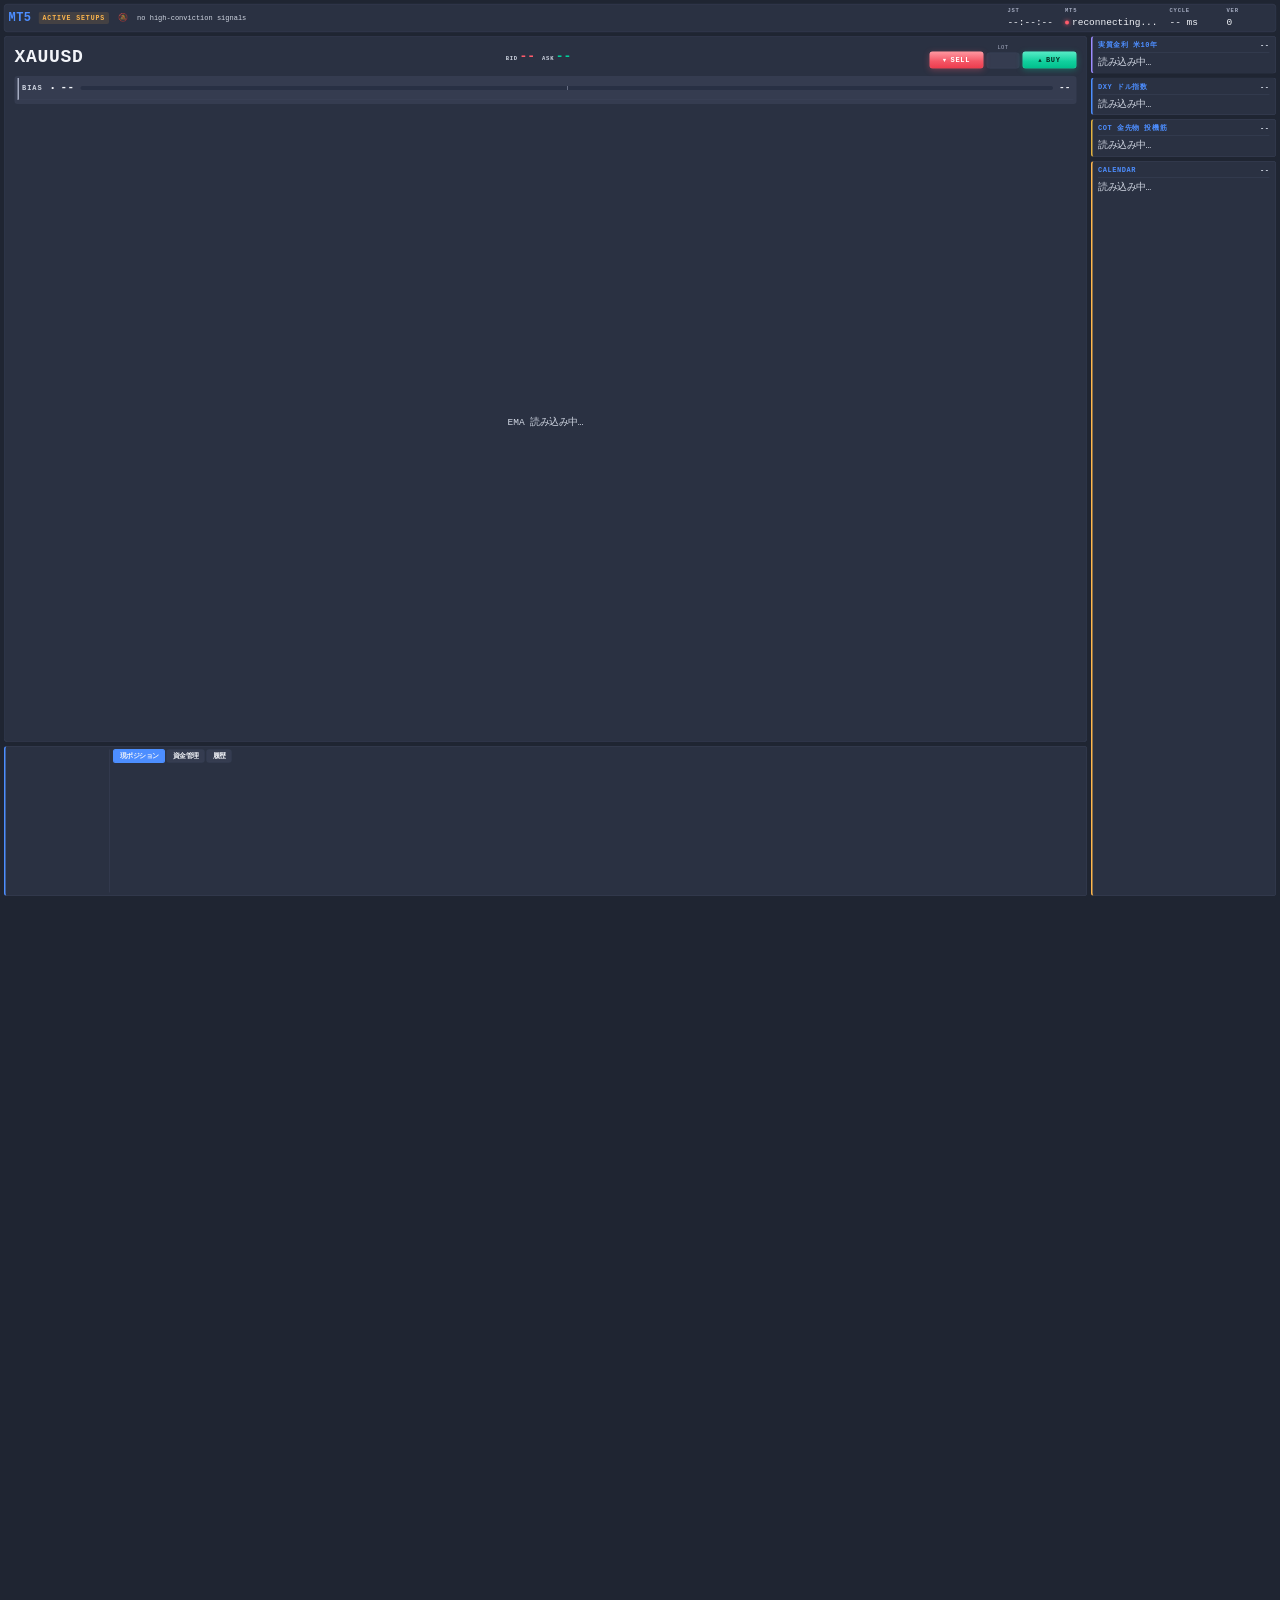
==== commit 385042dd: "chore: purge dead DWS/trigger/research pipeline & stale assets Remove the abandoned DWS-SMT trigger " ====
--- a/static/index.html
+++ b/static/index.html
@@ -31,35 +31,6 @@
 </main>
 
 <aside class="side">
-    <div class="card account-card">
-      <div class="card-title">
-        <span class="title-accent">Account</span>
-        <span class="acc-identity-wrap">
-          <span data-bind="acc-identity">--</span>
-          <button class="broker-toggle" data-bind="broker-toggle" title="ブローカー切替" aria-haspopup="menu">▾</button>
-          <div class="broker-menu" data-bind="broker-menu" hidden></div>
-        </span>
-      </div>
-      <div class="acc-reco" title="検証済みロットラダー: 資金10万円ごとに0.01ロット (上限10)">
-        <span class="acc-reco-label">推奨ロット</span>
-        <span class="acc-reco-val mono" data-bind="acc-reco">--</span>
-        <span class="acc-reco-sub" data-bind="acc-reco-sub"></span>
-      </div>
-      <div class="acc-grid">
-        <div class="acc-cell"><div class="acc-label">Balance</div><div class="acc-val mono" data-bind="acc-balance">--</div></div>
-        <div class="acc-cell"><div class="acc-label">Equity</div><div class="acc-val mono" data-bind="acc-equity">--</div></div>
-        <div class="acc-cell"><div class="acc-label">Profit</div><div class="acc-val mono" data-bind="acc-profit">--</div></div>
-        <div class="acc-cell pnl"><div class="acc-label">Today P&L</div><div class="acc-val big mono" data-bind="acc-today">--</div></div>
-        <div class="acc-cell"><div class="acc-label">Margin</div><div class="acc-val mono" data-bind="acc-margin">--</div></div>
-        <div class="acc-cell"><div class="acc-label">Free</div><div class="acc-val mono" data-bind="acc-free">--</div></div>
-        <div class="acc-cell"><div class="acc-label">Lev</div><div class="acc-val mono" data-bind="acc-lev">--</div></div>
-        <div class="acc-cell"><div class="acc-label">Level</div><div class="acc-val mono" data-bind="acc-level">--</div></div>
-      </div>
-      <div class="acc-positions" data-bind="positions">
-        <div class="empty">no open positions</div>
-      </div>
-    </div>
-
     <div class="card ry-card">
       <div class="card-title"><span class="title-accent">実質金利 米10年</span><span data-bind="ry-status" class="mute">--</span></div>
       <div class="dxy-body" data-bind="realyield"><div class="empty mute">読み込み中…</div></div>
@@ -80,11 +51,19 @@
       <div class="cal-list" data-bind="calendar"><div class="empty mute">読み込み中…</div></div>
     </div>
 
-    <div class="card journal-card">
-      <div class="card-title"><span class="title-accent">トレード日誌</span><span data-bind="journal-status" class="mute">--</span></div>
-      <div class="journal-list" data-bind="journal"><div class="empty mute">発注すると、その時の3TF状況つきで自動記録されます</div></div>
+  </aside>
+
+<section class="fund" data-bind="fund">
+  <div class="fund-kpi" data-bind="fund-kpi"></div>
+  <div class="fund-main">
+    <div class="fund-tabs" data-bind="fund-tabs">
+      <button class="pill on" data-fundtab="positions">現ポジション</button>
+      <button class="pill" data-fundtab="money">資金管理</button>
+      <button class="pill" data-fundtab="history">履歴</button>
     </div>
-  </aside>
+    <div class="fund-body" data-bind="fund-body"></div>
+  </div>
+</section>
 
 <!-- Discretionary order confirmation (mandatory before any live order). -->
 <div id="order-confirm" class="order-confirm" hidden>
--- a/static/app.css
+++ b/static/app.css
@@ -66,6 +66,7 @@
 
     /* --- Layout -------------------------------------------------------- */
     --side-w:       370px;    /* right sidebar (account/calendar/macro) width */
+    --fund-h:       300px;    /* bottom fund/trade-management panel height */
 
     /* --- Shape & motion ------------------------------------------------ */
     --gap:var(--space-4);     /* legacy alias for --space-4 */
@@ -106,10 +107,11 @@
        correlation row stays under the main column, lining up exactly with the
        expanded panel's two halves (①②). */
     grid-template-columns: 1fr var(--side-w);
-    grid-template-rows: 56px 1fr;
+    grid-template-rows: 56px 1fr var(--fund-h);
     grid-template-areas:
-        "header  header"
-        "main    side";
+        "header header"
+        "main   side"
+        "fund   side";
     gap:var(--gap);
     padding:var(--gap);
     /* Pre-JS fallback so the page is not broken if the script is slow;
@@ -117,6 +119,10 @@
     width: 100vw;
     height: 100vh;
 }
+
+/* Form controls do NOT inherit font-family by UA default — force them onto the
+   mono base so buttons/inputs never fall back to Arial. */
+button, input, select, textarea { font-family: inherit; }
 
 /* --- Utility classes --------------------------------------------------- */
 .mono     { font-family: var(--mono); }
@@ -216,18 +222,6 @@
 }
 .active-chip.strong-sell  .ac-side,
 .active-chip.strong-sell  .ac-sym { color: var(--sell); }
-/* #3 regime-degraded: high-conviction but the live rolling PF is ≥30% below the
-   16Y baseline → demoted to 様子見. Amber, muted, no directional colour, so it
-   reads as "stand aside", not an entry. Alert is suppressed (see fireSetupAlerts). */
-.active-chip.degraded {
-    border-color: var(--warning);
-    border-style: dashed;
-    background: rgba(255, 183, 77, 0.08);
-    opacity: 0.82;
-}
-.active-chip.degraded .ac-sym  { color: var(--fg-2); }
-.active-chip.degraded .ac-side { color: var(--warning); }
-.active-chip.degraded .ac-score { color: var(--fg-3); }
 .brand-mark {
     font-size: var(--text-xl);
     font-weight: var(--weight-bold);
@@ -267,7 +261,7 @@
 }
 /* 4×2 panel grid — row 1 = 金 + USD majors, row 2 = JPY crosses.
    Each panel is now ~25% wider than the old 5-col layout, giving the
-   in-panel data (BIAS / signal chips / DWS state) real breathing room. */
+   in-panel data (BIAS / signal chips) real breathing room. */
 .symbols {
     display: grid;
     grid-template-columns: repeat(4, minmax(0, 1fr));
@@ -311,7 +305,6 @@
     box-shadow: 0 2px 8px rgba(0, 0, 0, 0.25);
 }
 /* Per-card accent colors give each card a glanceable identity bar. */
-.account-card   { border-left-color: var(--accent); }
 .dxy-card       { border-left-color: var(--accent); }
 .ry-card        { border-left-color: #9d8cff; }
 .cot-card       { border-left-color: #e3b341; }
@@ -324,7 +317,8 @@
 .dxy-chg { font-family: var(--mono); font-weight: 700; font-variant-numeric: tabular-nums; }
 .dxy-chg.pos { color: var(--buy); }
 .dxy-chg.neg { color: var(--sell); }
-.dxy-spark { width: 100%; height: 34px; display: block; }
+.dxy-spark { width: 100%; height: auto; flex: 1 1 auto; min-height: 60px; display: block; align-self: stretch; }
+.ry-card [data-bind=realyield], .dxy-card [data-bind=dxy], .cot-card [data-bind=cot] { display: flex; flex-direction: column; flex: 1 1 auto; min-height: 0; }
 .dxy-foot { display: flex; justify-content: space-between; align-items: baseline; }
 .dxy-gold { font-weight: 800; }
 .dxy-gold.pos { color: var(--buy); }
@@ -360,12 +354,12 @@
 .cot-note { font-size: var(--text-xs); font-weight: 700; }
 .cot-note.hi { color: var(--sell); }      /* crowded long → contrarian caution */
 .cot-note.lo { color: var(--accent); }     /* specs de-risked → 1-year low */
-.cot-spark { width: 100%; height: 34px; display: block; }
+.cot-spark { width: 100%; height: auto; flex: 1 1 auto; min-height: 60px; display: block; align-self: stretch; }
 .cot-foot { display: flex; justify-content: space-between; gap:var(--space-2); flex-wrap: wrap; font-size: var(--text-2xs); }
 .cot-stale { color: var(--warning); font-weight: 700; }
 .card-title {
     display: flex; justify-content: space-between; align-items: baseline;
-    /* Mono to match every other box title (DWS-SMT etc.) — unifies the per-box
+    /* Mono to match every other box title — unifies the per-box
        title font across the whole dashboard. */
     font-family: var(--mono);
     font-size: var(--text-sm); font-weight: var(--weight-bold); letter-spacing: var(--track-normal);
@@ -401,10 +395,9 @@
    tired the eyes. Weak vs strong signal is already conveyed by the BIAS gauge,
    the matrix colours and the .active/.touch border, so opacity is not needed. */
 .panel.quiet  { opacity: 1; }
-/* .active and .touch are the highest-signal states (DWS-SMT firing /
-   structure touch). Keep the inner ring; drop the outer glow that was
-   making the dashboard look like an after-effects template. Border colour
-   carries enough urgency. */
+/* .active and .touch are the highest-signal states (strong BIAS). Keep the
+   inner ring; drop the outer glow that was making the dashboard look like an
+   after-effects template. Border colour carries enough urgency. */
 .panel.active {
     border-color: var(--warning);
     box-shadow: 0 0 0 1px var(--warning);
@@ -527,227 +520,6 @@
 .comp-gauge-fill.sell { background: var(--sell); }
 .comp-gauge-fill.strong { box-shadow: inset 0 0 4px rgba(255,255,255,0.4); }
 
-/* ============================================================
-   ANALYTICS — Trade Plan + Conviction Breakdown + Risk Warnings.
-   Hidden by default (no space in compact panel); shown when expanded.
-   ============================================================ */
-.analytics { display: none; }
-.panel.expanded .analytics {
-    display: flex; flex-direction: column; gap:var(--space-5);
-    overflow-y: auto;
-    min-height: 0;
-}
-.anlx-block {
-    background: var(--panel-2);
-    /* Normalised to 3px to match .card / .composite border-bar discipline. */
-    border-left: 3px solid var(--accent);
-    border-radius: var(--radius);
-    padding: var(--space-5) var(--space-6);
-    display: flex;
-    flex-direction: column;
-    /* Content-sized — do NOT flex-grow. The old indicator-chart grid wanted to
-       fill the column; the current trigger-history + heatmap blocks are
-       content-height, so growing only injected dead space below short blocks. */
-    flex: 0 0 auto;
-}
-/* In the expanded panel the analytics column is as tall as the right-hand
-   OOS / histogram column. The trigger-CALENDAR block is content-height (a
-   compact date-picker), so it no longer flex-grows; the month trade list
-   scrolls internally (.tcal-scroll) and the heatmap stays below it. */
-.panel.expanded .anlx-triggers { flex: 0 0 auto; min-height: 0; }
-.panel.expanded .anlx-triggers .tcal-scroll { max-height: 240px; }
-/* Column-height alignment: the analytics container stretches to the same bottom
-   as the DWS histogram card on the right, but its content-sized blocks left a
-   slack strip below the last one (the heatmap), so the left card frame stopped
-   ~20px short of the right. Let the hourly-heatmap (the last block) grow to fill
-   that leftover so its card border meets the histogram card's bottom — the two
-   columns now end on the same line. The heatmap's session rows stay top-aligned
-   (the grow lands as bottom padding inside the card, not stretched cells). */
-.panel.expanded .anlx-heatmap { flex: 1 1 auto; }
-.anlx-title {
-    font-family: var(--mono);   /* unified with every other box title */
-    font-size: var(--text-sm); font-weight: var(--weight-bold); letter-spacing: var(--track-loose);
-    color: var(--fg); text-transform: uppercase;
-    margin-bottom:var(--space-3);
-    border-bottom: 1px solid var(--border);
-    padding-bottom:var(--space-2);
-}
-.anlx-title .anlx-sub {
-    font-size: var(--text-xs); font-weight: var(--weight-normal); letter-spacing: 0;
-    color: var(--fg-3); text-transform: none;
-    margin-left:var(--space-4);
-}
-/* ============================================================
-   DWS-SMT panel — 3-TF trend histogram (port of DWS_SMT.mq5).
-   Lives in the expanded panel's right column, spanning the
-   signals + analytics rows. Hidden in compact mode.
-   ============================================================ */
-.dws { display: none; }
-.panel.expanded .dws {
-    flex-direction: column;
-    gap:var(--space-4);
-    background: var(--panel-2);
-    /* 3-px accent matches .anlx-block / .composite / .card discipline. */
-    border-left: 3px solid var(--accent);
-    border-radius: var(--radius);
-    /* Match .anlx-block padding so the two expanded-panel cards align. */
-    padding: var(--space-5) var(--space-6);
-    min-height: 0;
-}
-.dws-head {
-    display: flex; align-items: baseline; gap:var(--space-4);
-    border-bottom: 1px solid var(--border);
-    padding-bottom:var(--space-3);
-}
-.dws-title {
-    font-family: var(--mono);
-    font-size: var(--text-sm); font-weight: var(--weight-bold); letter-spacing: var(--track-loose);
-    color: var(--fg); text-transform: uppercase;
-}
-.dws-sub { font-size: var(--text-xs); color: var(--fg-2); }
-.dws-pills { margin-left:auto; display: flex; gap:var(--space-2); }
-/* Primary status headline — current 3-TF alignment + latest trigger.
-   Left accent bar turns green/red the moment a side is in control. */
-/* Verdict line = a row of distinct chips, each its own visual identity. */
-.dws-state {
-    display: flex; align-items: center; flex-wrap: wrap; gap: var(--space-3);
-    font-family: var(--mono); font-size: var(--text-sm);
-    padding:5px 9px; border-radius: var(--radius-sm);
-    background: rgba(255, 255, 255, 0.03);
-    border-left: 3px solid var(--fg-3);
-}
-/* STATE pill — filled, direction-coloured: the headline that pops. */
-.dws-pill {
-    font-weight: 900; letter-spacing: 0.04em; white-space: nowrap;
-    padding: 3px 11px; border-radius: 999px;
-}
-.dws-pill.buy  { color: #04150f; background: var(--buy); }
-.dws-pill.sell { color: #1c0205; background: var(--sell); }
-.dws-pill.wait { color: var(--warning); background: rgba(255,183,77,0.14);
-                 box-shadow: inset 0 0 0 1px rgba(255,183,77,0.55); }
-/* SIGNAL chip — faint surface; the direction word carries the colour. */
-.dws-chip {
-    display: inline-flex; align-items: baseline; gap: 5px; white-space: nowrap;
-    padding: 2px 9px; border-radius: var(--radius-sm);
-    background: rgba(255,255,255,0.05);
-    font-size: var(--text-xs); color: var(--fg-2);
-}
-.dws-chip .ck { color: var(--fg-3); }
-.dws-chip .cv { color: var(--fg-3); }
-.dws-chip .tg-buy  { color: var(--buy);     font-weight: 900; }
-.dws-chip .tg-sell { color: var(--sell);    font-weight: 900; }
-.dws-chip .tg-exit { color: var(--warning); font-weight: 900; }
-/* TIME chip — cool (blue) family so "time" is visually apart from buy/sell.
-   Floated to the right edge of the verdict row + brightened for at-a-glance. */
-.dws-chip.cd {
-    margin-left: auto;
-    background: rgba(95,179,255,0.22);
-    box-shadow: inset 0 0 0 1px rgba(95,179,255,0.65);
-}
-.dws-chip.cd .dws-cd {
-    color: #8fc4ff; font-weight: 900; font-variant-numeric: tabular-nums;
-}
-/* BIAS ⇄ DWS divergence caveat — secondary line, de-emphasised. */
-.dws-sync {
-    font-family: var(--mono); font-size: var(--text-xs); font-weight: var(--weight-normal);
-    color: var(--fg-3);
-    padding:3px 9px; border-radius: var(--radius-sm);
-}
-.dws-sync.buy      { color: var(--buy); }
-.dws-sync.sell     { color: var(--sell); }
-.dws-sync.diverge  { color: var(--warning); background: rgba(255, 183, 77, 0.10); }
-.dws-sync.conflict { color: var(--sell);    background: rgba(255, 91, 107, 0.13); }
-/* Signed P/L numbers — green +, red −. Used by the validation block. */
-.dws-num     { font-weight: 800; }
-.dws-num.pos { color: var(--buy); }
-.dws-num.neg { color: var(--sell); }
-.dws-num.warn { color: var(--warning); }
-.dws-canvas-wrap {
-    /* Flex-fills the DWS card's leftover height. The histogram is halved not by
-       capping this box (fragile: the panel height varies with the display-fit
-       scale) but by the panel grid reserving the bottom ~0.8fr row as empty
-       space below the DWS card — see .panel.expanded grid-template-rows. */
-    flex: 1 1 auto; min-height: 168px; position: relative;
-}
-.dws-canvas-wrap canvas { display: block; }
-/* Hover-time readout (replaces the static bottom time-axis labels): a thin
-   vertical guide line + a bottom time chip following the cursor. pointer-events
-   none so it never blocks the canvas mousemove that drives it. */
-.dws-hover { position: absolute; inset: 0; pointer-events: none; }
-.dws-hover[hidden] { display: none; }
-.dws-hover-line {
-    position: absolute; top: 0; bottom: 13px; width: 1px;
-    background: rgba(242, 244, 249, 0.45);
-    transform: translateX(-0.5px);
-}
-.dws-hover-time {
-    position: absolute; bottom: 0; transform: translateX(-50%);
-    font: 700 10px var(--mono); color: var(--fg); white-space: nowrap;
-    background: rgba(11, 15, 25, 0.85); padding: 0 5px; border-radius: 2px;
-}
-.dws-legend {
-    display: flex; flex-wrap: wrap; gap:10px;
-    font-family: var(--mono); font-size: var(--text-2xs); color: var(--fg-muted);
-}
-.dws-legend span { display: flex; align-items: center; gap:3px; }
-.dws-legend .sw {
-    width: 10px; height: 10px; border-radius: 2px; display: inline-block;
-}
-.dws-legend .tg.buy  { color: var(--buy); }
-.dws-legend .tg.sell { color: var(--sell); }
-.dws-legend .tg.exit { color: var(--warning); }
-.dws-legend .dws-leg-sep { color: var(--fg-dim); margin-left:var(--space-2); }
-
-/* ============================================================
-   Compact-mode DWS summary — fills the lower ~60% of a COLLAPSED panel with
-   the live entry signal (alignment state + latest trigger + countdown). Hidden
-   when the panel is expanded (the full histogram shows instead). Reuses the
-   same win data as the expanded panel.
-   ============================================================ */
-.dws-compact {
-    flex: 1 1 auto; min-height: 0;
-    display: flex; flex-direction: column;
-    background: var(--panel-2);
-    border-left: 3px solid var(--accent);
-    border-radius: var(--radius);
-    padding:var(--space-3) var(--space-4);
-    overflow: hidden;
-}
-.panel.expanded .dws-compact { display: none; }   /* full histogram shows instead */
-.dwsc-inner {
-    display: flex; flex-direction: column; gap:var(--space-3);
-    justify-content: center; height: 100%; min-height: 0;
-}
-.dwsc-head { display: flex; align-items: baseline; justify-content: space-between;
-             font-family: var(--mono); }
-.dwsc-cap  { font-size: var(--text-2xs); font-weight: var(--weight-bold);
-             letter-spacing: var(--track-loose); color: var(--fg-3); text-transform: uppercase; }
-.dwsc-base { font-size: var(--text-2xs); color: var(--fg-2); font-weight: 700; }
-.dwsc-pill {
-    align-self: flex-start;
-    font-family: var(--mono); font-weight: 900; letter-spacing: 0.04em;
-    font-size: var(--text-md); padding:3px 12px; border-radius: 999px; white-space: nowrap;
-}
-.dwsc-pill.buy  { color: #04150f; background: var(--buy); }
-.dwsc-pill.sell { color: #1c0205; background: var(--sell); }
-.dwsc-pill.wait { color: var(--warning); background: rgba(255,183,77,0.14);
-                  box-shadow: inset 0 0 0 1px rgba(255,183,77,0.5); }
-.dwsc-trig { font-family: var(--mono); font-size: var(--text-sm); color: var(--fg-2);
-             white-space: nowrap; overflow: hidden; text-overflow: ellipsis; }
-.dwsc-trig .dwsc-lbl { color: var(--fg-3); font-size: var(--text-2xs); }
-.dwsc-trig .tg-buy  { color: var(--buy);     font-weight: 900; }
-.dwsc-trig .tg-sell { color: var(--sell);    font-weight: 900; }
-.dwsc-trig .tg-exit { color: var(--warning); font-weight: 900; }
-.dwsc-trig b.pos { color: var(--buy); }
-.dwsc-trig b.neg { color: var(--sell); }
-.dwsc-trig .dwsc-ago { color: var(--fg-3); font-size: var(--text-2xs); }
-.dwsc-none { color: var(--fg-3); }
-.dwsc-cd { font-family: var(--mono); font-size: var(--text-2xs); color: var(--fg-3); }
-.dwsc-cd .dws-cd { color: #8fc4ff; font-weight: 900; font-variant-numeric: tabular-nums; }
-.dwsc-empty { font-size: var(--text-2xs); }
-
-
-
 .composite.strong-buy  { border-left-color: var(--buy);
                          background: rgba(0,208,156,0.18); }
 .composite.strong-buy  .comp-arrow, .composite.strong-buy  .comp-text { color: var(--buy); }
@@ -844,8 +616,7 @@
 /* ============================================================
    Expanded mode — click any panel to focus on it.
    - Larger fonts everywhere
-   - 2-column grid layout: full-width head/composite, then the
-     signals matrix and analytics stacked in the left column
+   - Single-column layout: head/composite, then the signals matrix
    - Show EMA column in sig matrix
    - Bigger struct rows
    ============================================================ */
@@ -855,38 +626,23 @@
     padding:14px 20px;
     display: grid;
     grid-template-areas:
-        "head       head"
-        "signals    dws"
-        "analytics  dws"
-        ".          .";
-    grid-template-columns: 1fr 1fr;
-    /* #5 consolidation: BIAS no longer has its own full-width band — it is the
-       header INSIDE the signals block now, so the grid drops a row. The signals
-       row is min-content (BIAS header + TF table) so no dead gap opens beneath
-       it; the analytics row takes the remaining height to sit flush under the
-       table and fill down beside the DWS panel. The trade controls live INSIDE
-       the head row (right of the price), so they add no row.
-       Histogram compression (user: the full-height histogram was too tall): the
-       4th row is an EMPTY spacer (`.` — nothing placed there). With the DWS panel
-       spanning only rows 2-3 (min-content + 1fr) and the spacer taking ~0.8fr,
-       the post-head height splits so the histogram fills ~half and the lower
-       band is intentionally left blank. Robust across display-fit scales (a
-       fraction, not a fixed px). */
-    grid-template-rows: auto min-content minmax(0, 1fr) minmax(0, 0.8fr);
+        "head"
+        "signals"
+        "emastack";
+    grid-template-columns: 1fr;
+    /* #5 consolidation: BIAS is the header INSIDE the signals block now. The
+       head row carries the price + trade controls; the signals row (BIAS header
+       + TF table) sits beneath it; the EMA oscillator fills all remaining
+       height (1fr) so the graph scales with the panel / viewport. */
+    grid-template-rows: auto min-content 1fr;
     column-gap:var(--space-6);
     row-gap:var(--space-5);
     overflow-y: auto;
 }
+.panel.expanded .emastack { grid-area: emastack; }
 .panel.expanded:hover { transform: none; }
 .panel.expanded .panel-head { grid-area: head; position: relative; }
 .panel.expanded .signals    { grid-area: signals;   align-self: start; }
-.panel.expanded .dws        { grid-area: dws;       display: flex; }
-/* Analytics stretches to fill the row height (matches DWS panel) so the
-   indicator charts can use the available vertical space instead of leaving
-   the left column short. The block itself + the chart grid + canvases all
-   grow on the cross-axis below. */
-.panel.expanded .analytics  { grid-area: analytics; align-self: stretch;
-                              min-height: 0; }
 
 .panel.expanded .panel-sym  { font-size: 36px; }
 .panel.expanded .quote      { font-size: 26px; gap:14px; position:absolute; left:50%; top:50%; transform:translate(-50%,-50%); }
@@ -900,156 +656,13 @@
 .panel.expanded .composite .comp-score { font-size: var(--text-lg); }
 .panel.expanded .sig-row {
     font-size: var(--text-lg); padding:var(--space-3) var(--space-4);
-    /* The signals box sits in the left column only — same width as the
-       analytics block stacked below it. The 6 columns (TF|TREND|EMA|ADX|
-       DI±|RSI) are fr-sized to fill that box edge-to-edge: no trailing
-       spacer, no dead gap. TREND gets the widest share for "STRONG SELL". */
+    /* The 6 columns (TF|TREND|EMA|ADX|DI±|RSI) are fr-sized to fill the box
+       edge-to-edge: no trailing spacer, no dead gap. TREND gets the widest
+       share for "STRONG SELL". */
     grid-template-columns: 0.7fr 1.9fr 1.15fr 0.85fr 0.85fr 0.85fr;
 }
 .panel.expanded .sig-row.sig-head { font-size: var(--text-xs); }
 
-/* ============================================================
-   Account card
-   ============================================================ */
-
-.account-card { flex: 0 0 auto; }
-/* Broker switcher attached to the ACCOUNT identity in the card title. */
-.acc-identity-wrap {
-    position: relative;
-    display: inline-flex;
-    align-items: baseline;
-    gap:var(--space-2);
-}
-.broker-toggle {
-    background: transparent;
-    border: 1px solid var(--border);
-    color: var(--fg-muted);
-    border-radius: 3px;
-    padding:0 5px;
-    margin-left:var(--space-2);
-    font-size: var(--text-2xs);
-    line-height: 1.4;
-    cursor: pointer;
-    transition: border-color 0.15s, color 0.15s;
-}
-.broker-toggle:hover { color: var(--accent); border-color: var(--accent); }
-.broker-toggle:disabled { opacity: 0.4; cursor: not-allowed; }
-.broker-menu {
-    position: absolute;
-    top: 100%;
-    right: 0;
-    margin-top:var(--space-2);
-    background: var(--panel);
-    border: 1px solid var(--border);
-    border-radius: 4px;
-    box-shadow: 0 4px 16px rgba(0, 0, 0, 0.5);
-    z-index: 100;
-    min-width: 180px;
-    overflow: hidden;
-}
-.broker-menu[hidden] { display: none; }
-.broker-opt {
-    display: flex; align-items: center; gap:var(--space-4);
-    width: 100%;
-    background: transparent;
-    border: 0;
-    border-bottom: 1px solid var(--border);
-    color: var(--fg);
-    font-family: var(--mono);
-    font-size: var(--text-sm);
-    padding:var(--space-4) 10px;
-    text-align: left;
-    cursor: pointer;
-}
-.broker-opt:last-child { border-bottom: 0; }
-.broker-opt:hover { background: var(--panel-2); }
-.broker-opt.active {
-    color: var(--accent);
-    cursor: default;
-}
-.broker-opt.active:hover { background: transparent; }
-.broker-check {
-    width: 12px;
-    color: var(--accent);
-    text-align: center;
-    flex: 0 0 auto;
-}
-/* Full-screen overlay while the server restarts for a broker switch. */
-#broker-switch-overlay {
-    position: fixed;
-    inset: 0;
-    background: rgba(15, 18, 28, 0.85);
-    color: var(--fg);
-    font-family: var(--mono);
-    font-size: var(--text-lg);
-    font-weight: var(--weight-medium);
-    display: flex;
-    align-items: center;
-    justify-content: center;
-    z-index: 1000;
-    backdrop-filter: blur(2px);
-}
-#broker-switch-overlay.err { color: var(--sell); }
-/* Recommended lot — the actionable number, so it gets an accent-tinted band
-   above the balance grid (cool accent = "what to do", distinct from the
-   green/red money figures below). */
-.acc-reco {
-    display: flex; align-items: baseline; gap: var(--space-3);
-    margin-bottom: var(--space-2);
-    padding: var(--space-2) var(--space-4);
-    border-radius: var(--radius);
-    background: rgba(95, 179, 255, 0.18);
-    box-shadow: inset 0 0 0 1px rgba(95, 179, 255, 0.55);
-}
-.acc-reco-label {
-    font-size: var(--text-2xs); font-weight: var(--weight-bold);
-    text-transform: uppercase; letter-spacing: var(--track-normal);
-    color: #7db4ff;
-}
-.acc-reco-val {
-    font-size: var(--text-xl); font-weight: var(--weight-bold);
-    color: #9ccbff; font-variant-numeric: tabular-nums;
-}
-.acc-reco-sub {
-    font-size: var(--text-3xs); color: var(--fg-3); white-space: nowrap;
-    margin-left: auto;          /* rule caption floats to the right, muted */
-}
-.acc-grid {
-    display: grid;
-    grid-template-columns: repeat(2, minmax(0, 1fr));
-    gap:var(--space-2);
-}
-.acc-cell {
-    background: var(--panel-2);
-    border-radius: var(--radius);
-    padding:var(--space-2) var(--space-4);
-}
-.acc-cell.pnl { grid-column: span 2; }
-.acc-label {
-    font-size: var(--text-2xs); font-weight: var(--weight-medium);
-    color: var(--fg-3);          /* muted label… */
-    text-transform: uppercase;
-    letter-spacing: var(--track-normal);
-}
-.acc-val {
-    font-family: var(--mono);
-    font-size: var(--text-md);
-    font-weight: var(--weight-medium);
-    color: var(--fg);            /* …bright figure */
-}
-/* Today P&L is the hero — clearly larger than the other figures so the
-   trader's eye lands on it first. Other balances stay at --text-md for a
-   single hierarchy step (was the only "big" number in a panel of numbers). */
-.acc-val.big { font-size: var(--text-xl); font-weight: var(--weight-bold); }
-.acc-val.pos { color: var(--buy); }
-.acc-val.neg { color: var(--sell); }
-
-.acc-positions { margin-top:var(--space-2); }
-.acc-positions .empty {
-    color: var(--fg-3); font-size: var(--text-xs); padding:var(--space-2) 0;
-}
-/* Two-line position card so the ✕ close button always fits the narrow
-   sidebar (a single-row grid overflowed and clipped ✕ off the right edge). */
 .pos-row {
     display: flex; flex-direction: column; gap:2px;
     font-family: var(--mono); font-size: var(--text-xs);
@@ -1059,10 +672,6 @@
 }
 .pos-row.buy  { border-left-color: var(--buy); }
 .pos-row.sell { border-left-color: var(--sell); }
-.pos-line1 { display:flex; align-items:center; gap:var(--space-2); }
-.pos-line2 { display:flex; align-items:baseline; justify-content:space-between;
-             font-size: var(--text-2xs); color: var(--fg-2); }
-.pos-row .pos-sym { font-weight: var(--weight-medium); }
 .pos-row .pos-vol { color: var(--fg-3); }
 .pos-row .type-buy  { color: var(--buy);  font-weight: var(--weight-bold); }
 .pos-row .type-sell { color: var(--sell); font-weight: var(--weight-bold); }
@@ -1180,21 +789,17 @@
 
 /* Calendar and Macro share the remaining sidebar height (account is fixed),
    each scrolling internally so neither is clipped when the sidebar is short. */
+.ry-card, .dxy-card, .cot-card { min-height: 0; }
 .calendar-card { flex: 1 1 0; min-height: 0; }
-.journal-card  { flex: 1 1 0; min-height: 0; }
-/* Calendar + Journal lists share one identical scroll treatment so the sidebar
-   panels match (and match the trigger-calendar list scroll). */
-.cal-list,
-.journal-list {
+/* Calendar list scroll treatment (matches the other sidebar panels). */
+.cal-list {
     display: flex; flex-direction: column; gap:var(--space-1);
     overflow-y: auto; min-height: 0; flex: 1;
     scrollbar-width: thin;
     scrollbar-color: rgba(255,255,255,0.22) transparent;
 }
-.cal-list::-webkit-scrollbar,
-.journal-list::-webkit-scrollbar { width: 7px; }
-.cal-list::-webkit-scrollbar-thumb,
-.journal-list::-webkit-scrollbar-thumb {
+.cal-list::-webkit-scrollbar { width: 7px; }
+.cal-list::-webkit-scrollbar-thumb {
     background: rgba(255,255,255,0.20); border-radius: 4px;
 }
 .cal-row {
@@ -1247,10 +852,7 @@
 .cal-row.today .cal-date { color: var(--warning); }
 .cal-row.tomorrow .cal-date { color: var(--fg); }
 
-canvas { display: block; max-width: 100%; flex: 1; min-height: 0; }
-
 /* Pill buttons (window selectors) */
-.pill-group { display: flex; gap:var(--space-2); }
 .pill {
     background: var(--panel-2); color: var(--fg);
     border: 1px solid var(--border); border-radius: 4px;
@@ -1266,275 +868,12 @@
     border-color: var(--accent);
     box-shadow: 0 0 0 1px var(--accent);
 }
-/* Window size beyond the bars currently loaded — not selectable until enough
-   history accumulates. Greyed + not-allowed so the unavailable option reads as
-   "temporarily out of range", not broken. */
-.pill-disabled {
-    opacity: 0.4; cursor: not-allowed;
-    background: var(--panel-2); color: var(--fg-3);
-    border-color: var(--border); box-shadow: none;
-}
-.pill-disabled:hover { background: var(--panel-2); border-color: var(--border); }
 
 /* Scrollbar */
 ::-webkit-scrollbar { width: 7px; height: 7px; }
 ::-webkit-scrollbar-track { background: transparent; }
 ::-webkit-scrollbar-thumb { background: var(--panel-2); border-radius: 3px; }
 ::-webkit-scrollbar-thumb:hover { background: var(--fg-dim); }
-
-/* DWS-SMT signal-validation confidence block — the panel's headline
-   "is this signal trustworthy?" block, emphasised over the surrounding
-   state/sync lines via a slightly larger font, more padding, a brighter
-   background and a tier-coloured left accent bar. Uses the same monospace
-   family as the rest of the DWS panel (.dws-state / .dws-sync) and the
-   broader app-wide numeric convention (.bias chip / .stat-val / .acc-val). */
-.dws-validation {
-    font-family: var(--mono);
-    font-size: var(--text-sm);
-    padding:10px var(--space-5);
-    border-radius: var(--radius-sm);
-    color: var(--fg);
-    background: rgba(255, 255, 255, 0.055);
-    border-left: 3px solid var(--fg-3);
-    box-shadow: 0 0 0 1px rgba(255, 255, 255, 0.04);
-}
-/* Validation tier accent — same hue family as the chip background swatch so
-   the left border and the chip read as a single visual unit. */
-.dws-validation.trusted      { border-left-color: #2da27c; }
-.dws-validation.caution      { border-left-color: #c08a2a; }
-.dws-validation.insufficient { border-left-color: #6a7180; }
-/* Regime banner — shown ABOVE the panel when the live rolling PF has drifted far
-   from the 16Y baseline. Loud amber when worse (don't trust the long-run during a
-   drawdown); quiet green when materially better. */
-.dws-regime {
-    font-size: var(--text-sm); line-height: 1.35;
-    padding:6px var(--space-4); border-radius: var(--radius-sm);
-    margin-bottom:9px;
-}
-.dws-regime b { font-weight: 800; }
-.dws-regime em { font-style: normal; color: var(--fg-2); }
-.dws-regime .neg { color: var(--sell); font-weight: 800; }
-.dws-regime .pos { color: var(--buy); font-weight: 800; }
-.dws-regime.warn {
-    color: #ffe2b3; background: rgba(255,91,107,0.14);
-    border:1px solid rgba(255,91,107,0.45);
-}
-.dws-regime.good {
-    color: var(--fg-2); background: rgba(0,208,156,0.10);
-    border:1px solid rgba(0,208,156,0.30);
-}
-.dws-vhead {
-    display: flex; align-items: center; gap:var(--space-4);
-    margin-bottom:9px;
-}
-.dws-validation .dws-vtier {
-    font-weight: 800;
-    padding:var(--space-1) 9px;
-    border-radius: 3px;
-    white-space: nowrap;
-    font-size: var(--text-sm);
-    letter-spacing: 0.04em;
-}
-.dws-validation.trusted      .dws-vtier { background: var(--tier-trusted);      color: var(--fg); }
-.dws-validation.caution      .dws-vtier { background: var(--tier-caution);      color: var(--fg); }
-.dws-validation.insufficient .dws-vtier { background: var(--tier-insufficient); color: var(--fg); }
-.dws-vlabel {
-    font-size: var(--text-xs); letter-spacing: 0.06em;
-    color: var(--fg-muted);
-}
-/* Collapsible header / verdict / rolling explanations.
-   Default = HIDDEN. The "説明" toggle in the validation header sets a
-   .desc-open class on the .dws-validation wrapper which reveals every
-   description inside. Per-symbol open state is persisted to localStorage
-   so the user opens once and the choice survives reloads.
-
-   Color hierarchy (so the eye can scan, not a wall of identical white):
-     - Body text:   dim grey rgba(255,255,255,.55)   — easy to skim
-     - <b> keyword: amber  #d4a02a                   — methodology / terms
-     - <em>:        cyan   #5fb3ff                   — numeric callouts
-     - .dws-sig:    green  var(--buy)                — significance pass */
-.dws-vhead-desc,
-.dws-vverdict-desc,
-.dws-vsec-desc {
-    display: none;
-    font-size: var(--text-xs);
-    line-height: 1.6;
-    color: rgba(255, 255, 255, 0.55);
-    padding:5px var(--space-4) 7px var(--space-4);
-    background: rgba(255, 255, 255, 0.025);
-    border-left: 2px solid rgba(212, 160, 42, 0.40);
-    border-radius: 2px;
-    margin:var(--space-1) 0 var(--space-2) 0;
-}
-.dws-vhead-desc b,
-.dws-vverdict-desc b,
-.dws-vsec-desc b {
-    color: #d4a02a;
-    font-weight: 700;
-}
-.dws-vhead-desc em,
-.dws-vverdict-desc em,
-.dws-vsec-desc em {
-    color: #5fb3ff;
-    font-style: normal;
-    font-weight: 700;
-}
-.dws-vverdict-desc .dws-sig {
-    color: var(--buy);
-    font-weight: 700;
-}
-
-/* Header section gets a wider accent so it visually owns the whole card. */
-.dws-vhead-desc {
-    background: rgba(56, 161, 105, 0.05);
-    border-left-color: rgba(56, 161, 105, 0.55);
-}
-.dws-vverdict-desc {
-    background: rgba(212, 160, 42, 0.06);
-    border-left-color: rgba(212, 160, 42, 0.55);
-}
-.dws-vsec-desc {
-    background: rgba(255, 255, 255, 0.02);
-    border-left-color: rgba(255, 255, 255, 0.25);
-}
-
-/* Reveal every description when the parent .dws-validation has .desc-open. */
-.dws-validation.desc-open .dws-vhead-desc,
-.dws-validation.desc-open .dws-vverdict-desc,
-.dws-validation.desc-open .dws-vsec-desc {
-    display: block;
-}
-
-/* "説明" disclosure toggle — informational button in the validation header.
-   Uses the same cyan accent the description body uses for <em> numerics,
-   so the visual language ties button → revealed content. Prominent enough
-   that the user can find it at a glance, restrained enough that it does
-   not compete with the tier / verdict badges. */
-.dws-vexplain {
-    appearance: none;
-    border: 1px solid rgba(95, 179, 255, 0.55);
-    border-radius: 4px;
-    color: #5fb3ff;
-    background: rgba(95, 179, 255, 0.10);
-    font-size: var(--text-xs);
-    font-weight: 700;
-    letter-spacing: 0.06em;
-    padding:var(--space-1) 9px var(--space-1) var(--space-4);
-    cursor: pointer;
-    display: inline-flex; align-items: center; gap:var(--space-2);
-    flex: 0 0 auto;
-    line-height: 1.3;
-    transition: background-color 90ms ease-out, border-color 90ms ease-out;
-}
-.dws-vexplain:hover {
-    background: rgba(95, 179, 255, 0.22);
-    border-color: rgba(95, 179, 255, 0.85);
-    color: #8fcaff;
-}
-.dws-vexplain:focus-visible {
-    outline: 2px solid rgba(95, 179, 255, 0.70);
-    outline-offset: 1px;
-}
-.dws-validation.desc-open .dws-vexplain {
-    background: rgba(95, 179, 255, 0.28);
-    border-color: rgba(95, 179, 255, 1);
-    color: #ffffff;
-    box-shadow: 0 0 0 1px rgba(95, 179, 255, 0.55);
-}
-.dws-vexplain-icon { font-size: var(--text-3xs); line-height: 1; }
-.dws-vexplain-label { letter-spacing: 0.10em; }
-
-/* Secondary rolling block — same description style as primary metrics. */
-.dws-vsec-row {
-    display: flex; align-items: center; gap:var(--space-4);
-    flex-wrap: wrap;
-    line-height: 1.4;
-}
-/* PF-vs-baseline drift indicator next to the live PF value. */
-.dws-pf-drift {
-    font-weight: 800;
-    font-size: var(--text-xs);
-    margin-left:var(--space-2);
-    padding:1px 5px;
-    border-radius: 3px;
-    background: rgba(255, 255, 255, 0.06);
-}
-.dws-pf-drift.pos { color: var(--buy); }
-.dws-pf-drift.neg { color: var(--sell); }
-.dws-pf-drift.warn {
-    box-shadow: 0 0 0 1px currentColor;
-    background: rgba(255, 255, 255, 0.10);
-}
-
-/* ============================================================
-   16Y deep-history evaluation — primary OOS display
-   ============================================================ */
-
-/* Period-drift verdict badge in the validation header.
-   STABLE = green outline, DRIFT = amber, REGIME-CHANGE = red. */
-.dws-vverdict {
-    font-weight: 800;
-    font-size: var(--text-2xs);
-    letter-spacing: 0.06em;
-    padding:var(--space-1) 7px;
-    border-radius: 3px;
-    margin-left:auto;
-    flex: 0 0 auto;
-    cursor: help;
-    white-space: nowrap;
-}
-.dws-vverdict.stable {
-    color: var(--buy);
-    background: rgba(56, 161, 105, 0.12);
-    box-shadow: inset 0 0 0 1px rgba(56, 161, 105, 0.55);
-}
-.dws-vverdict.drift {
-    color: #d4a02a;
-    background: rgba(212, 160, 42, 0.14);
-    box-shadow: inset 0 0 0 1px rgba(212, 160, 42, 0.55);
-}
-.dws-vverdict.regime {
-    color: var(--sell);
-    background: rgba(229, 62, 62, 0.14);
-    box-shadow: inset 0 0 0 1px rgba(229, 62, 62, 0.55);
-}
-
-/* Secondary "直近 ローリング ~7M" line below the 16Y headline metrics. */
-.dws-vsecondary {
-    display: flex; align-items: center; gap:var(--space-4);
-    margin-top:var(--space-4);
-    padding-top:7px;
-    border-top: 1px dashed rgba(255, 255, 255, 0.18);
-    font-size: var(--text-xs);
-    color: var(--fg);
-    line-height: 1.4;
-    flex-wrap: wrap;
-}
-.dws-vsec-label {
-    font-weight: 800; letter-spacing: 0.06em;
-    color: var(--fg-dim);
-    text-transform: uppercase;
-    flex: 0 0 auto;
-    font-size: var(--text-2xs);
-}
-.dws-vsec-fig {
-    font-weight: 700;
-    font-variant-numeric: tabular-nums;
-    color: var(--fg);
-    flex: 1 1 auto;
-}
-.dws-vsec-empty {
-    color: var(--fg-dim);
-    font-style: normal;
-    font-weight: var(--weight-medium);
-}
-
-
-/* The Macro Rates panel was removed (real yield promoted to its own card). Only
-   the DWS-sync counter-carry flag below survives — set by updateDwsSync when an
-   alignment fights the rate carry. */
-.dws-sync.macro-counter { color: var(--warning); }
-
 
 /* ============================================================
    Trade journal (discretionary) — sidebar panel. One row per placed order
@@ -1578,160 +917,170 @@
 .jr-tf i  { font-style: normal; color: var(--fg-3); margin-left: 2px; }
 .jr-sub { margin-top:2px; font-size: var(--text-2xs); font-family: var(--mono); }
 
-
 /* ============================================================
-   Analytics: (A) recent trigger history + (B) hourly win-rate heatmap.
-   Both empirical — A is the live DWS-SMT feedback loop, B is the 16Y OOS
-   per-hour win rate. Live in the expanded panel's left column.
+   Fund / trade-management panel — bottom row (grid-area: fund)
    ============================================================ */
-
-/* (B) Session-grouped time-of-day win-rate heatmap: アジア / ロンドン / NY
-   rows, each a label + that session's JST-hour boxes (DST-aware boundaries). */
-.hm-sessions {
-    display: flex; flex-direction: column; gap:4px;
-    margin-top:var(--space-2);
-}
-.hm-session { display: flex; align-items: stretch; gap:6px; }
-.hm-session-label {
-    flex:0 0 72px; display: flex; flex-direction: column; justify-content: center;
-    padding:0 8px; border-radius:3px;
-    font-family: var(--mono); font-weight: var(--weight-bold); font-size: var(--text-2xs);
-    border-left:3px solid var(--fg-3);
-}
-.hm-session-label .hm-sess-rng {
-    font-size: var(--text-3xs); font-weight: var(--weight-medium); color: var(--fg-3);
-}
-.hm-session-label.asia   { background: rgba(255,183,77,0.12);  border-left-color:#ffb74d; color:#ffcf8a; }
-.hm-session-label.london { background: rgba(95,179,255,0.12);  border-left-color:#5fb3ff; color:#9ccbff; }
-.hm-session-label.ny     { background: rgba(178,124,255,0.13); border-left-color:#b27cff; color:#cbb0ff; }
-.hm-session-cells { display: flex; gap:3px; flex:1 1 auto; min-width:0; }
-.hm-session-cells .hm-cell { flex:1 1 0; min-width:0; }
-.hm-cell {
+.fund {
+    grid-area: fund;
+    display: grid;
+    grid-template-columns: 200px 1fr;
+    gap: var(--gap);
+    background: var(--panel);
+    border: 1px solid var(--border);
+    border-left: 3px solid var(--accent);
+    border-radius: var(--radius);
+    padding: var(--space-3) var(--space-4);
+    min-height: 0;
+    overflow: hidden;
+    font-family: var(--mono);
+}
+.fund-kpi {
     display: flex;
     flex-direction: column;
+    gap: 3px;
+    border-right: 1px solid var(--border);
+    padding-right: var(--space-3);
+    font-size: var(--text-2xs);
+    overflow: hidden;
+}
+.fund-main { display: flex; flex-direction: column; gap: var(--space-2); min-height: 0; }
+.fund-tabs { display: flex; gap: 4px; }
+.fund-body {
+    flex: 1 1 0;
+    min-height: 0;
+    overflow: auto;
+    font-family: var(--mono);
+    font-variant-numeric: tabular-nums;
+}
+.fk-acct { color: var(--accent); font-size: var(--text-3xs); font-weight: 700;
+    overflow: hidden; text-overflow: ellipsis; white-space: nowrap; }
+.fk-row { display: flex; justify-content: space-between; align-items: baseline; }
+.fk-l { color: var(--fg-3); }
+.fk-v { font-variant-numeric: tabular-nums; }
+.fk-v.pos { color: var(--buy); } .fk-v.neg { color: var(--sell); }
+.fk-v.accent { color: var(--warning); font-weight: 700; }
+.fk-bar { margin-top: auto; height: 6px; background: var(--bg);
+    border: 1px solid var(--border); border-radius: 3px; overflow: hidden; }
+.fk-bar-fill { height: 100%; background: var(--buy); }
+.fk-bar-cap { font-size: var(--text-3xs); }
+.fund, .fund .fk-l, .fund .mute, .fund .mm-field label, .fund .empty { color: var(--fg); }
+.fund-kpi { font-size: var(--text-xs); }
+
+/* ---- Fund panel — 現ポジション tab (F3) -------------------------------- */
+.ftab-pos .pos-row {
+    display: flex; gap: var(--space-3); align-items: baseline;
+    padding: 3px 0; border-bottom: 1px solid var(--border);
+    font-variant-numeric: tabular-nums;
+}
+.ftab-pos .pos-vol { color: var(--fg-2); }
+.fund-body .pos-close-all { margin-bottom: var(--space-2); }
+
+/* ---- Fund panel — 資金管理 tab (F4) ------------------------------------ */
+.mm-grid { display:grid; grid-template-columns: repeat(2, minmax(0,1fr)); gap: var(--space-3); }
+.mm-group { border:1px solid var(--border); border-radius: var(--radius); padding: var(--space-2) var(--space-3); }
+.mm-group h4 { margin:0 0 4px; font-size: var(--text-2xs); color: var(--accent); font-weight:700; font-family: var(--mono); }
+.mm-field { display:flex; justify-content:space-between; align-items:baseline; gap: var(--space-2); margin: 2px 0; }
+.mm-field label { color: var(--fg-3); font-size: var(--text-2xs); font-family: var(--mono); }
+.mm-field input { width: 90px; background: var(--bg); color: var(--fg); border:1px solid var(--border);
+    border-radius:3px; padding:2px 5px; font-family: var(--mono); font-size: var(--text-2xs);
+    font-variant-numeric: tabular-nums; text-align:right; }
+.mm-out { font-family: var(--mono); font-variant-numeric: tabular-nums; color: var(--fg); font-size: var(--text-2xs); }
+.mm-gate { font-size: var(--text-2xs); font-family: var(--mono); }
+.mm-gate.warn { color: var(--warning); border:1px dashed var(--warning); border-radius:var(--radius);
+    padding:3px 6px; margin-bottom: var(--space-2); }
+
+/* ---- Fund panel — 履歴 tab (F5) ---------------------------------------- */
+.ftab-hist .hist-row {
+    display: flex; gap: var(--space-3); align-items: baseline;
+    padding: 2px 0; border-bottom: 1px solid var(--border);
+    font-variant-numeric: tabular-nums; white-space: nowrap;
+    font-family: var(--mono);
+}
+.ftab-hist .h-ctx { display: inline-flex; gap: 3px; }
+.ftab-hist .h-side-buy  { color: var(--buy);  font-weight: var(--weight-bold); }
+.ftab-hist .h-side-sell { color: var(--sell); font-weight: var(--weight-bold); }
+
+/* ---- Risk-limit gate (F6): visual-caution 様子見 on panel-head order buttons ----- */
+/* Triggered when daily-loss >= 3% of balance OR max-drawdown >= 10%.              */
+/* DISPLAY ONLY — buttons remain fully clickable. Trader retains full discretion.  */
+.panel-head .trade-btn.degraded {
+    border-style: dashed !important;
+    border-color: var(--warning) !important;
+    background: transparent !important;
+    color: var(--warning) !important;
+    opacity: 0.85;
+}
+
+/* ── EMA-stack oscillator (center panel) ──────────────────────────────────
+   Three EMAs on the M15 series as %-deviation from the EMA320 centerline.
+   Repaint-free upstream; this is pure drawing (no trigger glyphs). Font is
+   inherited (var(--mono)); never declare font-family here. */
+.emastack {
+    display: flex;
+    flex-direction: column;
+    gap: var(--space-3);
+    padding: var(--space-4) var(--space-5);
+    min-height: 0;               /* size to the 1fr grid track, don't force height */
+    position: relative;          /* anchor for the hover crosshair + chip */
+}
+.emastack .empty { margin: auto; }
+/* The readout row is fixed-height; the chart flexes to fill everything below. */
+.ema-content { display: flex; flex-direction: column; flex: 1 1 auto; min-height: 0; gap: var(--space-3); }
+.ema-read {
+    display: flex;
+    flex-wrap: wrap;
     align-items: center;
-    justify-content: center;
-    padding:2px 0;
-    border-radius: 3px;
-    border: 1px solid rgba(255,255,255,0.06);
-    font-family: var(--mono);
-    line-height: 1.12;
-    cursor: help;
-}
-.hm-cell.is-now {
-    border-color: var(--accent);
-    box-shadow: 0 0 0 1px var(--accent);
-}
-.hm-hour {
-    font-size: var(--text-3xs);
-    color: rgba(255,255,255,0.55);
-    font-weight: 700;
-}
-.hm-wr {
+    gap: var(--space-5);
+    font-size: var(--text-md);
+    color: var(--fg-2);
+    font-variant-numeric: tabular-nums;
+}
+.ema-side { font-size: var(--text-lg); font-weight: 600; }
+.ema-side.pos { color: var(--buy); }
+.ema-side.neg { color: var(--sell); }
+.ema-k { display: inline-flex; align-items: center; gap: var(--space-2); color: var(--fg); }
+.ema-dot { width: 9px; height: 2px; border-radius: 1px; display: inline-block; }
+.ema-dot-center { width: 11px; height: 0; background: none; border-top: 1px dashed var(--fg-3); }
+.ema-osc { width: 100%; flex: 1 1 auto; min-height: 0; height: 100%; display: block; cursor: crosshair; }
+.emastack.ema-dragging .ema-osc { cursor: grabbing; }
+.ema-latest {
+    margin-left: auto;            /* push to the right edge of the readout row */
+    font-family: var(--mono);     /* buttons don't inherit font-family — keep mono */
     font-size: var(--text-sm);
-    font-weight: 800;
+    color: var(--accent);
+    background: transparent;
+    border: 1px solid var(--border);
+    border-radius: 4px;
+    padding: 2px 10px;
+    cursor: pointer;
+}
+.ema-latest:hover { border-color: var(--accent); }
+.ema-latest.at-latest { color: var(--fg-3); border-color: var(--border); }   /* already live */
+/* EMA320 centerline — crisp white dashes, constant on-screen width regardless of
+   the non-uniform viewBox stretch (vector-effect set on the element). */
+.ema-center { stroke: #f4f7fb; stroke-width: 2; stroke-dasharray: 7 5; opacity: .95; }
+/* Daily (JST) period divider lines — clearly visible vertical separators. */
+.ema-day { stroke: rgba(200, 212, 238, .6); stroke-width: 1.5; stroke-dasharray: 6 4; }
+
+/* Hover crosshair + readout chip (JST time + each line's %-dev at that bar). */
+.ema-cursor {
+    position: absolute;
+    width: 1px;
+    background: rgba(244, 247, 251, .35);
+    pointer-events: none;
+}
+.ema-hover {
+    position: absolute;
+    pointer-events: none;
+    z-index: 5;
+    background: var(--panel-2, #252c3b);
+    border: 1px solid var(--border);
+    border-radius: 4px;
+    padding: 4px 10px;
+    font-size: var(--text-md);
     color: var(--fg);
-}
-/* Low-sample cell (N < HM_MIN_N): dashed border + muted WR so it reads as a
-   reference value, not a coloured edge. Background is already neutral grey. */
-.hm-cell.hm-lown {
-    border-style: dashed;
-    border-color: rgba(255,255,255,0.14);
-}
-.hm-cell.hm-lown .hm-wr { color: var(--fg-3); font-weight: 700; }
-
-
-/* ============================================================
-   Trigger-history CALENDAR — a date-picker the user selects a
-   period from: a ◀ year ▶ navigator (the year opens a year
-   grid), a 12-month grid, and the selected period's aggregate.
-   Every .cal-* / .tcal-* rule below is scoped to .anlx-triggers
-   so it cannot accidentally restyle the economic-calendar panel
-   (which uses .cal-row / .cal-list as bare globals).
-   ============================================================ */
-.anlx-triggers .cal-broker {
-    font-family: var(--mono); font-size: var(--text-2xs); font-weight: 700;
-    color: var(--accent); text-transform: none; letter-spacing: 0; margin-left:var(--space-4);
-}
-.anlx-triggers .cal-rec {
-    font-size: var(--text-3xs); font-weight: 700; letter-spacing: 0.04em;
-    color: var(--buy); text-transform: none; margin-left:var(--space-3);
-}
-.anlx-triggers .cal-nav { display:flex; align-items:center; gap:var(--space-3); margin:var(--space-1) 0 var(--space-3) 0; font-family: var(--mono); }
-.anlx-triggers .cal-arrow {
-    font-size: var(--text-sm); color: var(--fg-2); cursor:pointer; user-select:none;
-    padding:0 var(--space-3); border-radius: var(--radius-sm);
-    border: 1px solid rgba(255,255,255,0.14);
-}
-.anlx-triggers .cal-arrow:hover { color: var(--fg); border-color: rgba(255,255,255,0.4); background: rgba(255,255,255,0.05); }
-.anlx-triggers .cal-arrow.off { opacity:0.25; pointer-events:none; }
-.anlx-triggers .cal-ytitle {
-    font-family: var(--mono); font-weight: 800; color: var(--fg); cursor:pointer;
-    letter-spacing:0.02em; min-width: 88px; text-align:center;
-}
-.anlx-triggers .cal-ytitle i { font-style:normal; font-size: var(--text-xs); color: var(--fg-dim); }
-.anlx-triggers .cal-ytitle.is-live { color: #5fb3ff; }
-.anlx-triggers .cal-ytitle:hover { color: #fff; }
-.anlx-triggers .cal-src { margin-left:auto; font-size: var(--text-2xs); font-weight:700; color: var(--fg-dim); font-family: var(--mono); }
-.anlx-triggers .cal-src.is-live { color: #5fb3ff; }
-.anlx-triggers .cal-chip {
-    margin-left:auto; font-size: var(--text-2xs); font-weight:700; cursor:pointer;
-    color: var(--fg-2); border:1px solid rgba(95,179,255,0.4); border-radius: var(--radius-sm);
-    padding:0 var(--space-3);
-}
-.anlx-triggers .cal-chip:hover { color:#fff; background: rgba(95,179,255,0.18); }
-.anlx-triggers .cal-months,
-.anlx-triggers .cal-years { display:grid; grid-template-columns: repeat(4, 1fr); gap:3px; margin-bottom:var(--space-3); }
-.anlx-triggers .cal-mcell,
-.anlx-triggers .cal-ycell {
-    display:flex; flex-direction:column; align-items:center; justify-content:center; gap:1px;
-    font-family: var(--mono); font-size: var(--text-2xs); font-weight:700; color:#eef2f8;
-    padding:6px 2px; border-radius: var(--radius-sm); cursor:pointer; min-width:0;
-    white-space:nowrap; background: rgba(255,255,255,0.04); transition: filter 90ms;
-}
-.anlx-triggers .cal-mcell i,
-.anlx-triggers .cal-ycell i { font-style:normal; font-size: var(--text-3xs); font-weight:700; opacity:0.95; }
-.anlx-triggers .cal-mcell:hover,
-.anlx-triggers .cal-ycell:hover { filter: brightness(1.2); }
-.anlx-triggers .cal-mcell.empty { color: var(--fg-dim); background: rgba(255,255,255,0.03); }
-.anlx-triggers .cal-mcell.empty i { opacity:0.45; }
-.anlx-triggers .cal-mcell.on,
-.anlx-triggers .cal-ycell.on { box-shadow: inset 0 0 0 2px rgba(95,179,255,0.95); color:#fff; }
-.anlx-triggers .cal-ycell.is-live { outline:1px solid rgba(95,179,255,0.30); }
-.anlx-triggers .cal-summary {
-    /* mono + tabular like the month cells / trade list — unifies the win-loss /
-       PF / cumulative figures in this block with the rest of the dashboard. */
-    font-family: var(--mono); font-variant-numeric: tabular-nums;
-    font-size: var(--text-sm); color: var(--fg-2);
-    border-top: 1px dashed rgba(255,255,255,0.10); padding-top:var(--space-3); margin-bottom:var(--space-2);
-}
-.anlx-triggers .cal-summary b { font-weight: 800; color: var(--fg); }
-.anlx-triggers .cal-summary b.pos { color: var(--buy); }
-.anlx-triggers .cal-summary b.neg { color: var(--sell); }
-.anlx-triggers .cal-open { color:#d69e2e; }
-.anlx-triggers .cal-empty { color: var(--fg-dim); font-size: var(--text-sm); padding:var(--space-3) var(--space-2); }
-.anlx-triggers .tcal-scroll {
-    display:flex; flex-direction:column; gap:2px; max-height: 220px; overflow-y:auto;
-    scrollbar-width: thin; scrollbar-color: rgba(255,255,255,0.22) transparent;
-}
-.anlx-triggers .cal-trow {
-    display:grid; grid-template-columns: 1fr auto auto auto; gap:var(--space-3); align-items:center;
-    font-size: var(--text-xs); font-family: var(--mono); padding:2px var(--space-3);
-    border-left:2px solid transparent; border-radius:2px;
-}
-.anlx-triggers .cal-trow.win  { border-left-color: rgba(0,208,156,0.55); background: rgba(0,208,156,0.05); }
-.anlx-triggers .cal-trow.loss { border-left-color: rgba(255,91,107,0.55); background: rgba(255,91,107,0.05); }
-.anlx-triggers .cal-trow.open { box-shadow: inset 0 0 0 1px rgba(95,179,255,0.45); }
-.anlx-triggers .cal-tt { color: var(--fg-2); white-space:nowrap; }
-.anlx-triggers .cal-tt i { font-style:normal; color:#d69e2e; font-weight:700; margin-right:var(--space-2); }
-.anlx-triggers .cal-td { font-weight:800; }
-.anlx-triggers .cal-td.buy { color: var(--buy); }
-.anlx-triggers .cal-td.sell { color: var(--sell); }
-.anlx-triggers .cal-tw { text-align:center; font-weight:800; }
-.anlx-triggers .cal-tw.win { color: var(--buy); }
-.anlx-triggers .cal-tw.loss { color: var(--sell); }
-.anlx-triggers .cal-tp { text-align:right; font-weight:700; font-variant-numeric: tabular-nums; }
-.anlx-triggers .cal-tp.pos { color: var(--buy); }
-.anlx-triggers .cal-tp.neg { color: var(--sell); }
-.anlx-triggers .cal-tp.muted { color: var(--fg-dim); }
-
+    white-space: nowrap;
+    font-variant-numeric: tabular-nums;
+}
+.ema-hover b { color: var(--accent); font-weight: 600; margin-right: 8px; font-size: var(--text-lg); }
+.ema-hover span { color: var(--fg-2); margin-right: 8px; }
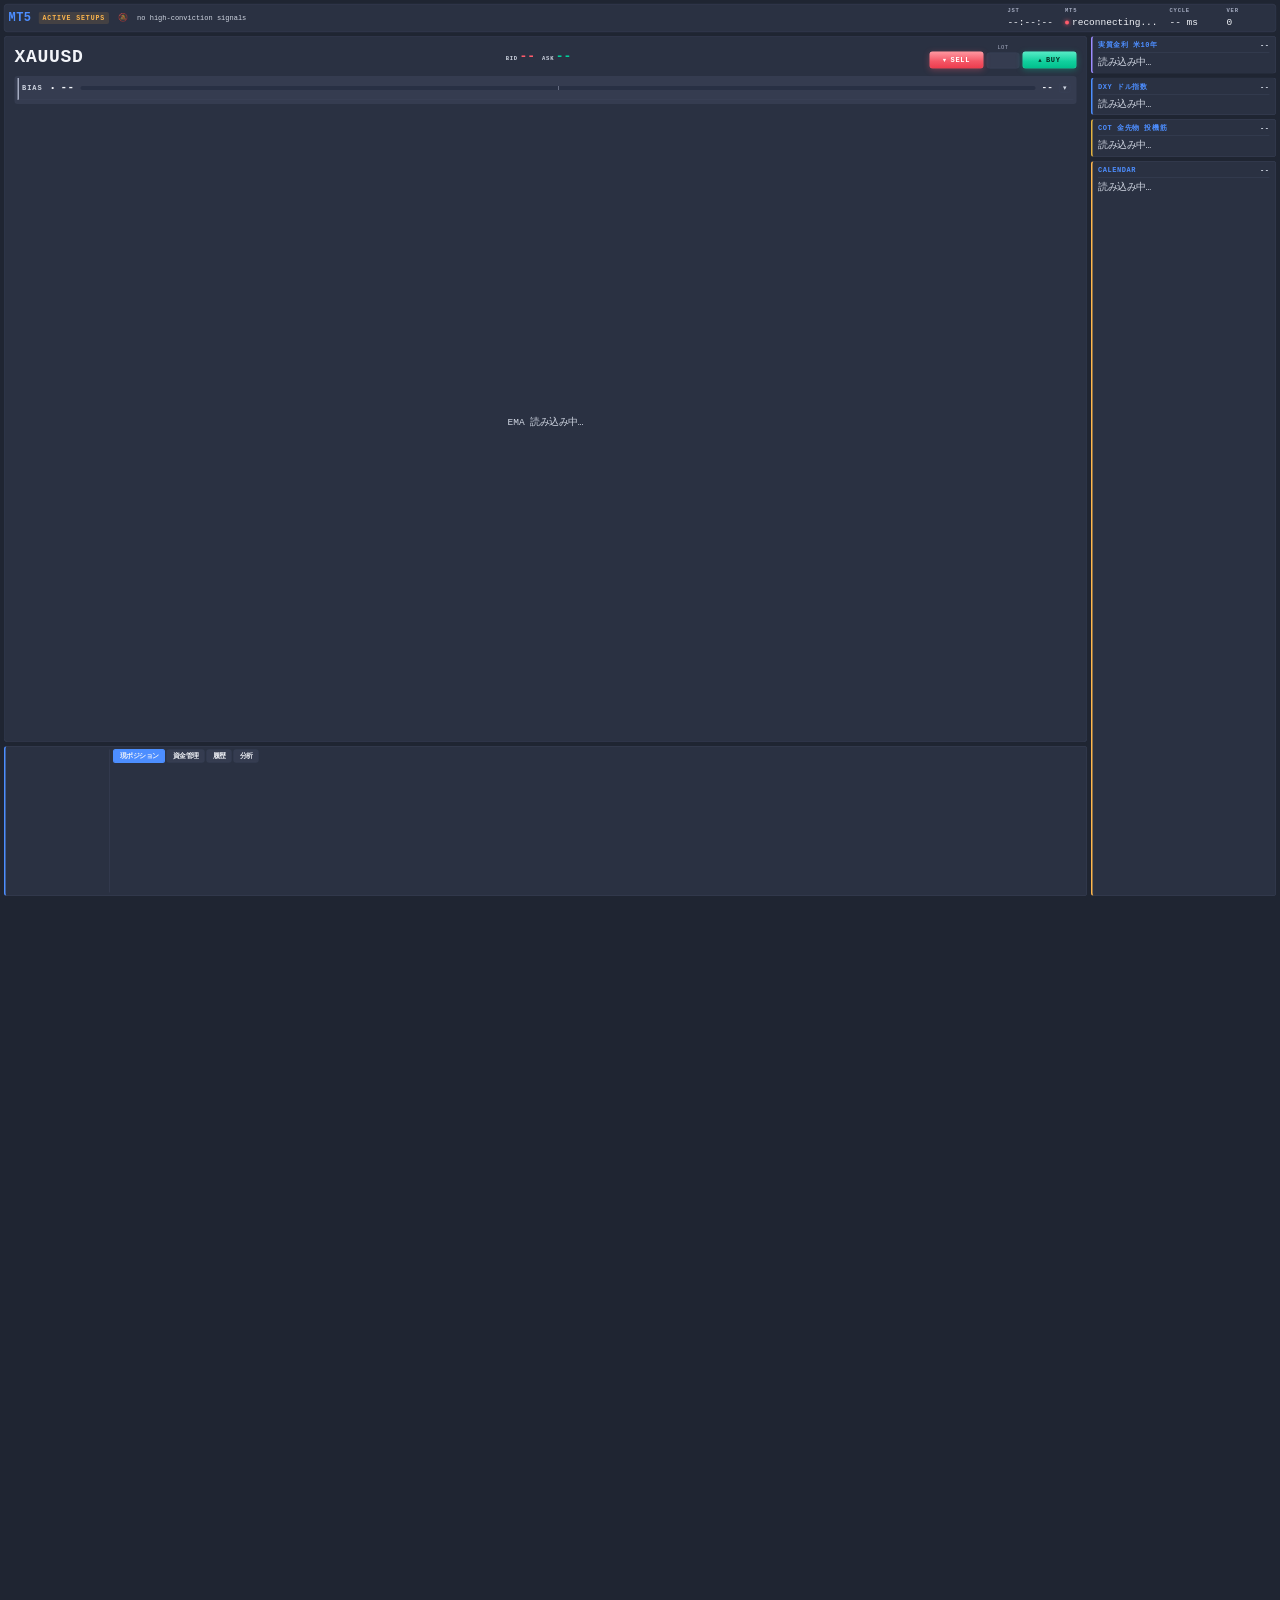
==== commit d0ed44fe: "feat(ui): analytics tab — equity/DD, advanced stats, R-distribution New 分析 tab in the fund panel sur" ====
--- a/static/index.html
+++ b/static/index.html
@@ -60,6 +60,7 @@
       <button class="pill on" data-fundtab="positions">現ポジション</button>
       <button class="pill" data-fundtab="money">資金管理</button>
       <button class="pill" data-fundtab="history">履歴</button>
+      <button class="pill" data-fundtab="analytics">分析</button>
     </div>
     <div class="fund-body" data-bind="fund-body"></div>
   </div>
--- a/static/app.css
+++ b/static/app.css
@@ -468,7 +468,7 @@
    comp-text ellipsises, so even the large expanded fonts can never overflow. */
 .composite {
     display: grid;
-    grid-template-columns: auto minmax(0,auto) 1fr auto;
+    grid-template-columns: auto minmax(0,auto) 1fr auto auto;
     align-items: center;
     column-gap:var(--space-5);
     font-family: var(--mono);
@@ -1031,11 +1031,13 @@
     flex-wrap: wrap;
     align-items: center;
     gap: var(--space-5);
-    font-size: var(--text-md);
+    font-size: var(--text-lg);
     color: var(--fg-2);
     font-variant-numeric: tabular-nums;
 }
-.ema-side { font-size: var(--text-lg); font-weight: 600; }
+.ema-side { font-size: var(--text-xl); font-weight: 700; }
+.ema-val { font-size: var(--text-xl); font-weight: 700; font-variant-numeric: tabular-nums; }
+.ema-k.mute { font-size: var(--text-xs); font-weight: 400; }
 .ema-side.pos { color: var(--buy); }
 .ema-side.neg { color: var(--sell); }
 .ema-k { display: inline-flex; align-items: center; gap: var(--space-2); color: var(--fg); }
@@ -1044,18 +1046,17 @@
 .ema-osc { width: 100%; flex: 1 1 auto; min-height: 0; height: 100%; display: block; cursor: crosshair; }
 .emastack.ema-dragging .ema-osc { cursor: grabbing; }
 .ema-latest {
-    margin-left: auto;            /* push to the right edge of the readout row */
     font-family: var(--mono);     /* buttons don't inherit font-family — keep mono */
-    font-size: var(--text-sm);
-    color: var(--accent);
-    background: transparent;
-    border: 1px solid var(--border);
-    border-radius: 4px;
-    padding: 2px 10px;
+    font-size: var(--text-sm); font-weight: 700;
+    color: #2a1e00;               /* dark text on the yellow fill for contrast */
+    background: #f5b301;          /* prominent yellow — the snap-to-realtime action */
+    border: 1px solid #f5b301;
+    border-radius: 5px;
+    padding: 2px 12px;
     cursor: pointer;
 }
-.ema-latest:hover { border-color: var(--accent); }
-.ema-latest.at-latest { color: var(--fg-3); border-color: var(--border); }   /* already live */
+.ema-latest:hover { background: #ffc62e; border-color: #ffc62e; }
+.ema-latest.at-latest { opacity: 0.45; }   /* already live — nothing to snap to */
 /* EMA320 centerline — crisp white dashes, constant on-screen width regardless of
    the non-uniform viewBox stretch (vector-effect set on the element). */
 .ema-center { stroke: #f4f7fb; stroke-width: 2; stroke-dasharray: 7 5; opacity: .95; }
@@ -1084,3 +1085,64 @@
 }
 .ema-hover b { color: var(--accent); font-weight: 600; margin-right: 8px; font-size: var(--text-lg); }
 .ema-hover span { color: var(--fg-2); margin-right: 8px; }
+
+/* (1) EMA-disparity overextension on the oscillator readout. Font stays mono;
+   only colour/weight + a subtle blink at the >=p99 extreme. */
+/* Standalone (not .ema-val-scoped) so the same tier colour/glow applies to both
+   the readout values AND the hover crosshair 乖離率 lines. */
+.ema-overext {
+    color: #ffb02e; font-weight: 800; border-radius: 5px; padding: 0 5px;
+    background: rgba(255, 176, 46, 0.15);
+    box-shadow: inset 0 0 0 1px rgba(255, 176, 46, 0.5);
+    text-shadow: 0 0 9px rgba(255, 176, 46, 0.6);
+}
+.ema-overext-x {
+    color: #ff5b6b; font-weight: 800; border-radius: 5px; padding: 0 5px;
+    background: rgba(255, 91, 107, 0.18);
+    text-shadow: 0 0 11px rgba(255, 91, 107, 0.8);
+    animation: ema-pulse 0.9s ease-in-out infinite;
+}
+@keyframes ema-pulse {
+    0%, 100% { box-shadow: inset 0 0 0 1px rgba(255, 91, 107, 0.6), 0 0 4px rgba(255, 91, 107, 0.35);
+               opacity: 1; }
+    50%      { box-shadow: inset 0 0 0 1px rgba(255, 91, 107, 0.95), 0 0 15px rgba(255, 91, 107, 0.85);
+               opacity: 0.72; }
+}
+
+/* M15 / 1H oscillator mode tabs in the readout. Mono, compact. */
+.ema-tabs { display: inline-flex; gap: 3px; margin-left: auto; margin-right: var(--space-2); }
+.ema-tab {
+    font-family: var(--mono); font-size: var(--text-xs); font-weight: 600;
+    color: var(--fg-2); background: transparent; border: 1px solid var(--border);
+    border-radius: 5px; padding: 1px 8px; cursor: pointer; line-height: 1.5;
+}
+.ema-tab.on { color: var(--bg); background: var(--accent); border-color: var(--accent); }
+
+/* TF-table collapse toggle (lives on the always-visible BIAS bar). */
+.sig-toggle {
+    font-family: var(--mono); font-size: var(--text-sm); line-height: 1;
+    color: var(--fg-2); background: transparent; border: 1px solid var(--border);
+    border-radius: 4px; padding: 1px 7px; cursor: pointer;
+}
+.sig-toggle:hover { color: var(--fg); border-color: var(--accent); }
+/* Folded: hide the TF matrix; the .signals grid row shrinks to the BIAS bar
+   and the 1fr .emastack row grows up to fill the freed height. */
+.panel.tf-collapsed .sig-body { display: none; }
+
+/* 分析タブ (Phase 1): 指標グリッド + エクイティ/DD + R分布。 */
+.anlx-grid { display: grid; grid-template-columns: repeat(auto-fill, minmax(92px, 1fr));
+             gap: 6px; margin-bottom: var(--space-4); }
+.anlx-kpi { display: flex; flex-direction: column; gap: 1px; padding: 4px 8px;
+            background: var(--bg); border: 1px solid var(--border); border-radius: 5px; }
+.anlx-kpi .k { font-size: var(--text-2xs); color: var(--fg-2); }
+.anlx-kpi .v { font-family: var(--mono); font-size: var(--text-md); font-weight: 700;
+               font-variant-numeric: tabular-nums; }
+.anlx-cap { font-size: var(--text-2xs); color: var(--fg-2); margin: 6px 0 2px; }
+.anlx-svg { width: 100%; height: 84px; display: block; }
+.anlx-chart .anlx-svg + .anlx-cap { margin-top: 8px; }
+.anlx-rdist .anlx-bars { display: flex; align-items: flex-end; gap: 4px; height: 96px; margin-top: 2px; }
+.anlx-bar { flex: 1; display: flex; flex-direction: column; align-items: center;
+            justify-content: flex-end; height: 100%; gap: 2px; }
+.anlx-bar-fill { width: 68%; background: var(--accent); border-radius: 2px 2px 0 0; min-height: 1px; }
+.anlx-bar-n { font-size: var(--text-3xs); color: var(--fg-2); font-variant-numeric: tabular-nums; }
+.anlx-bar-k { font-size: var(--text-3xs); color: var(--fg-3); }
